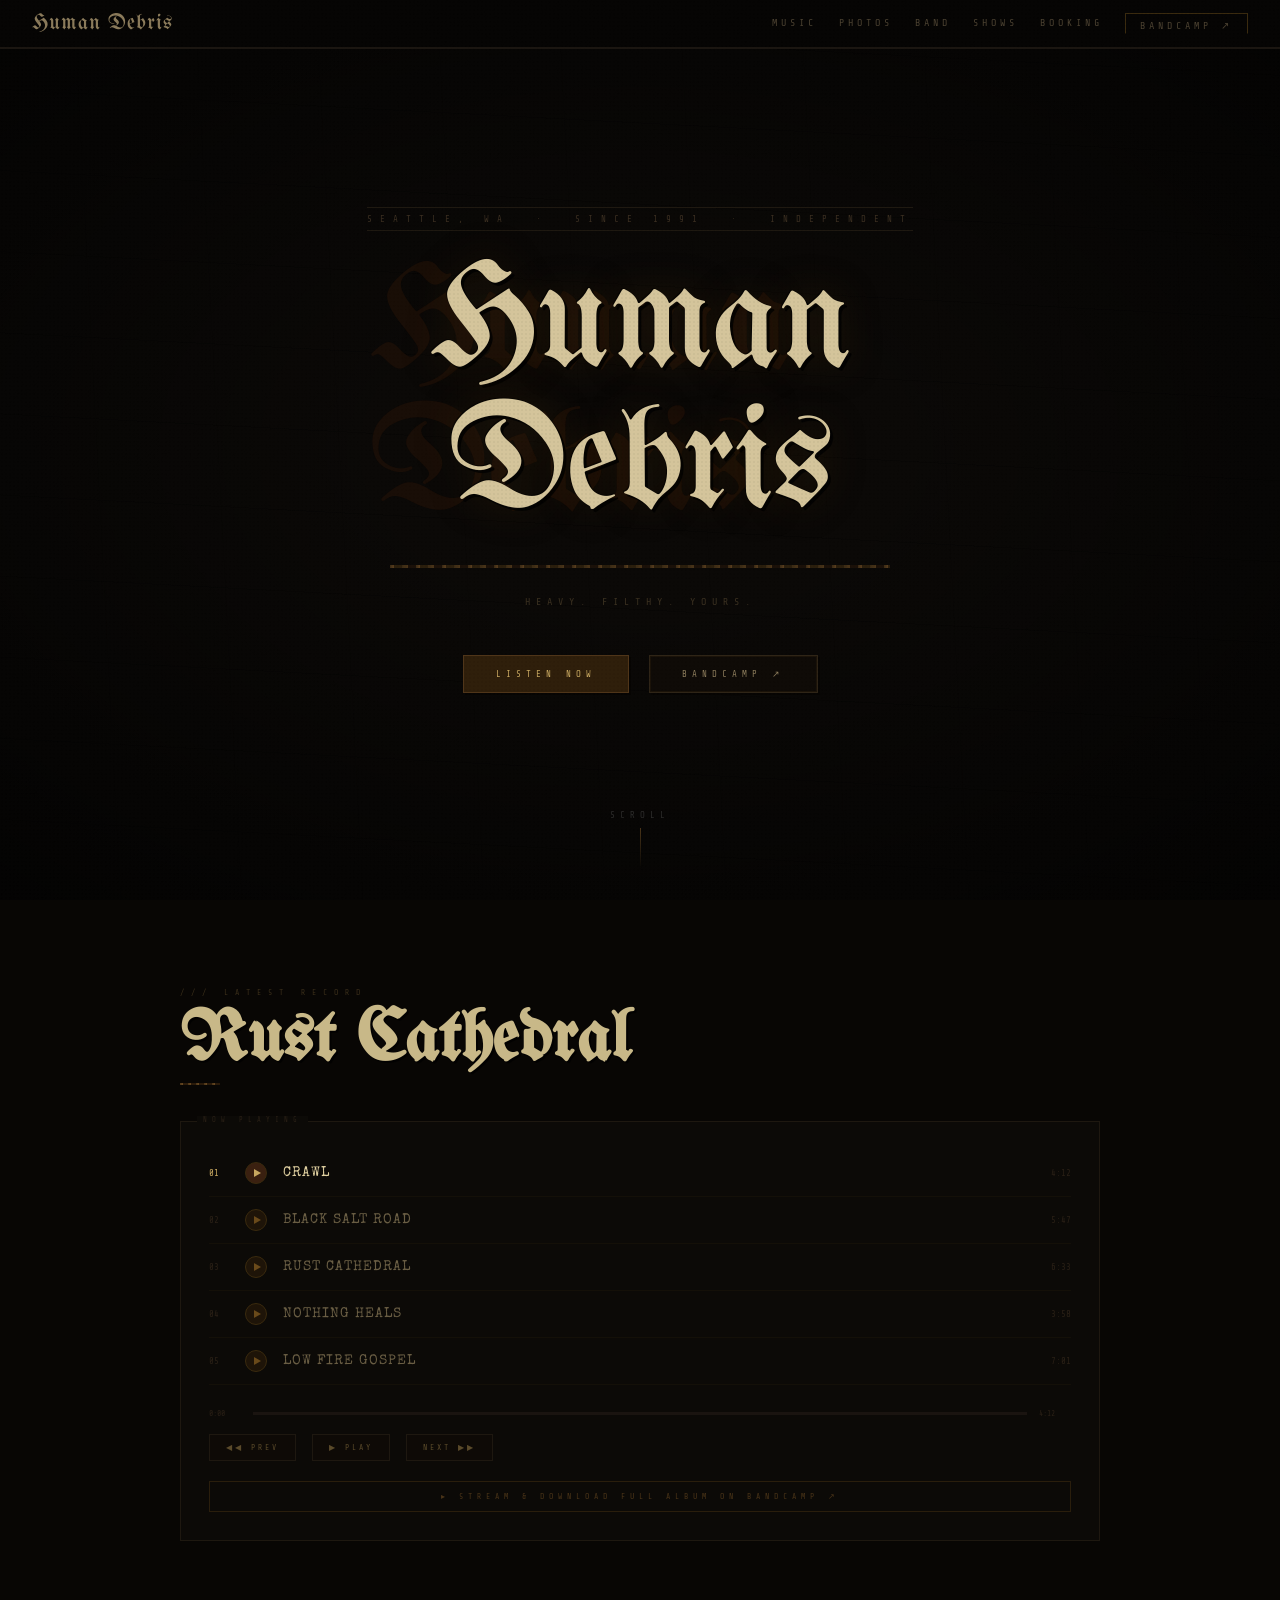
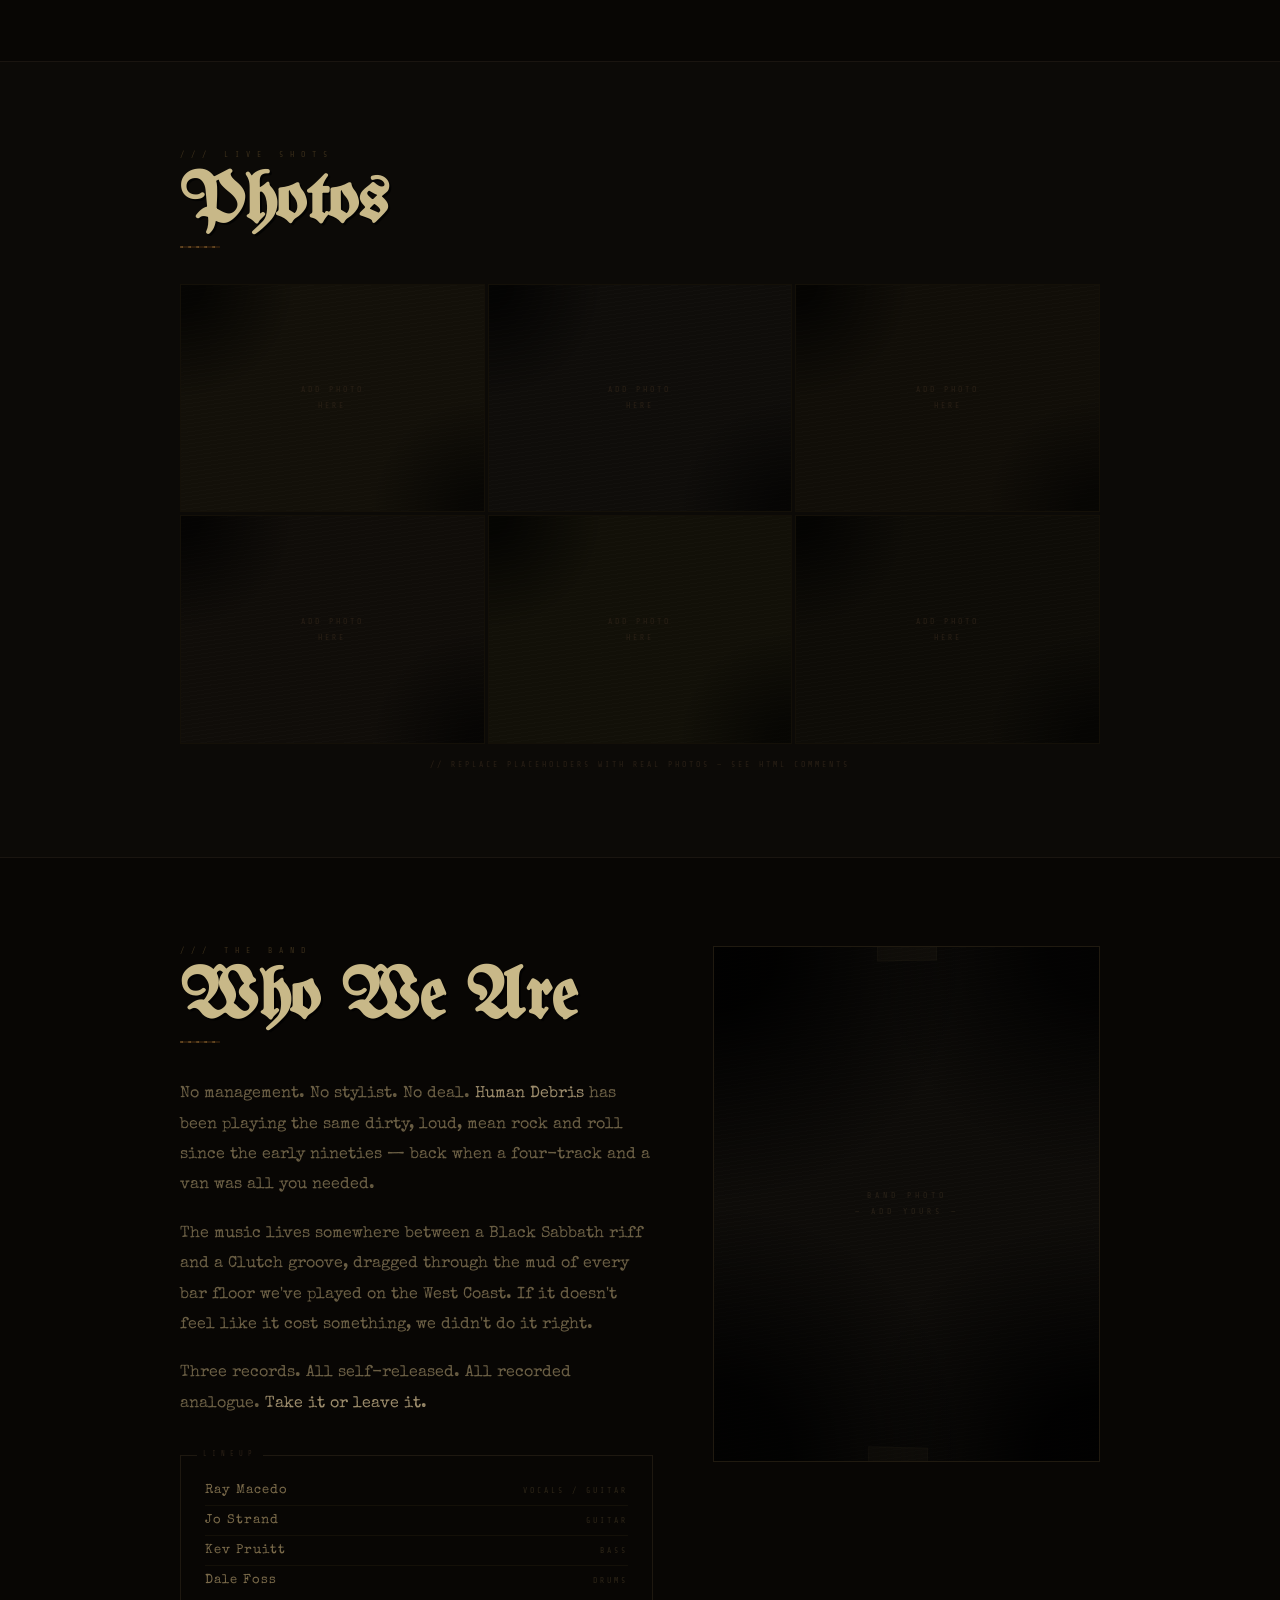
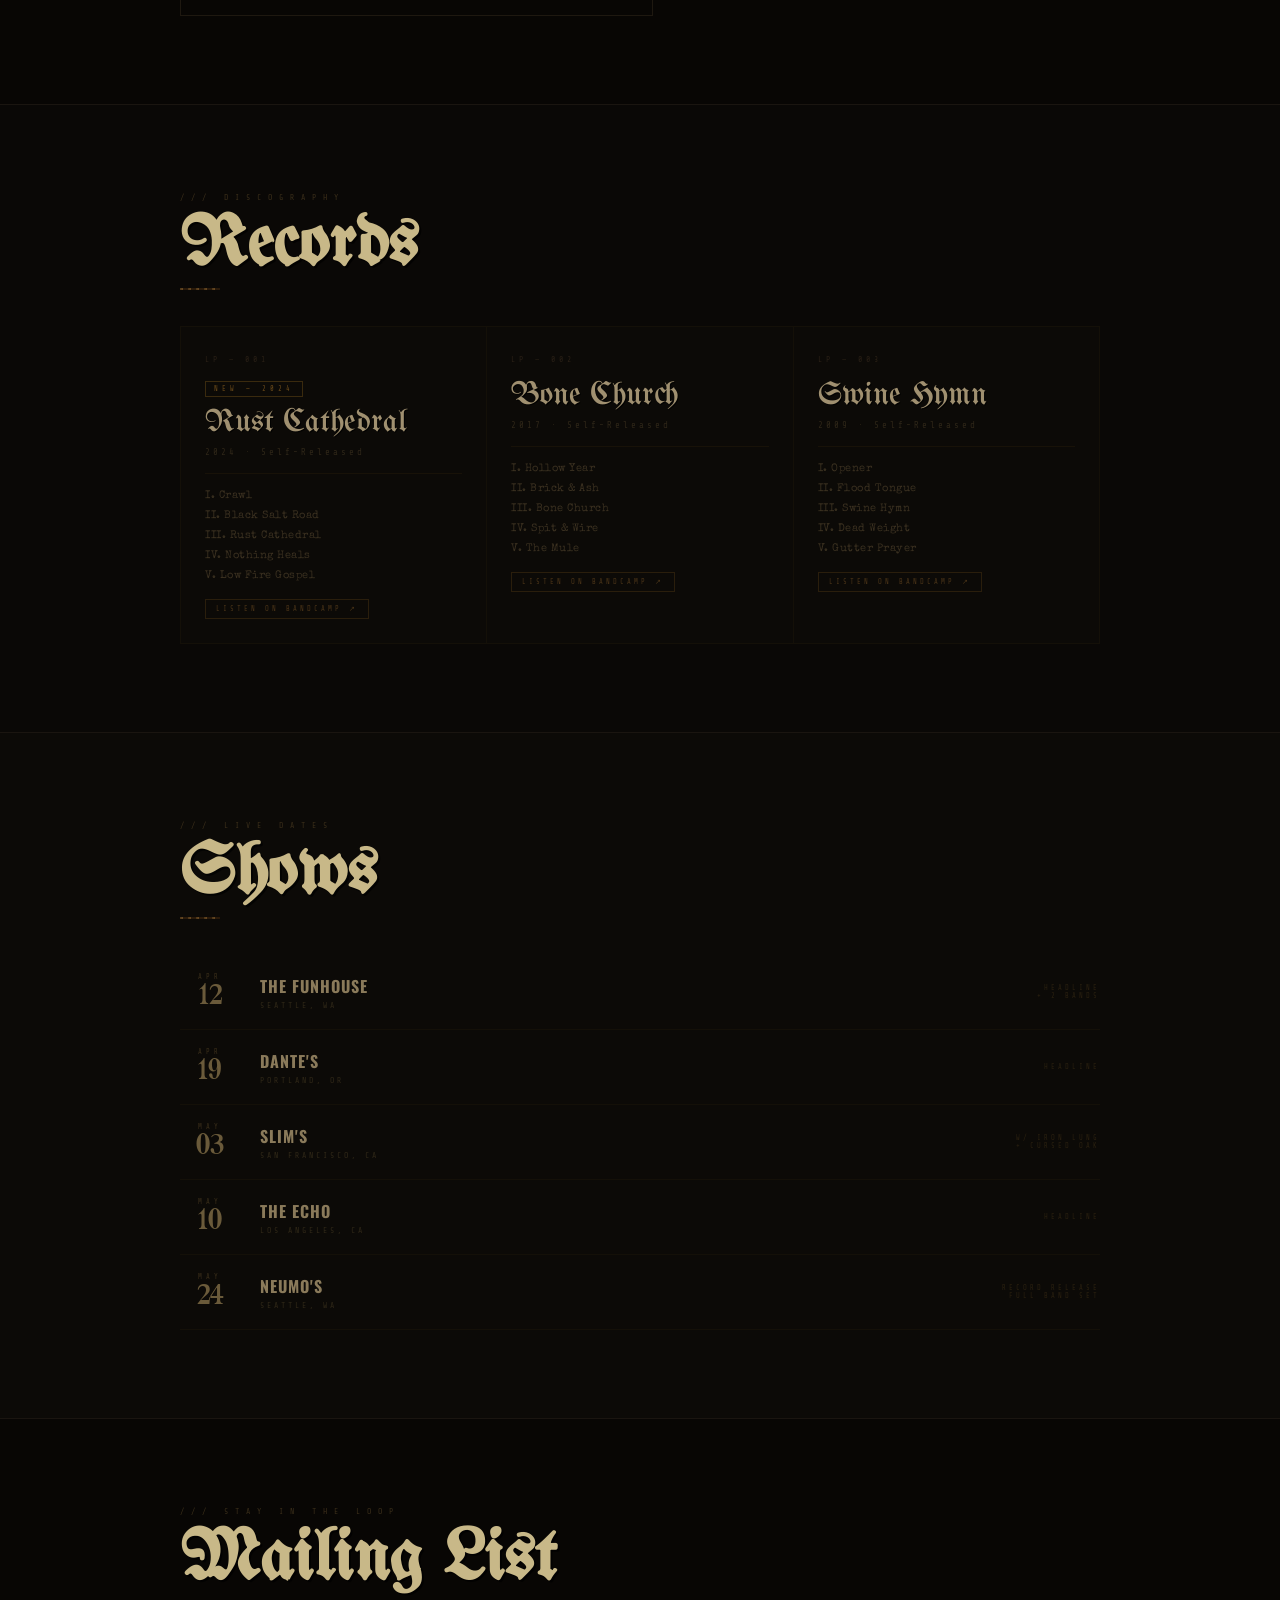
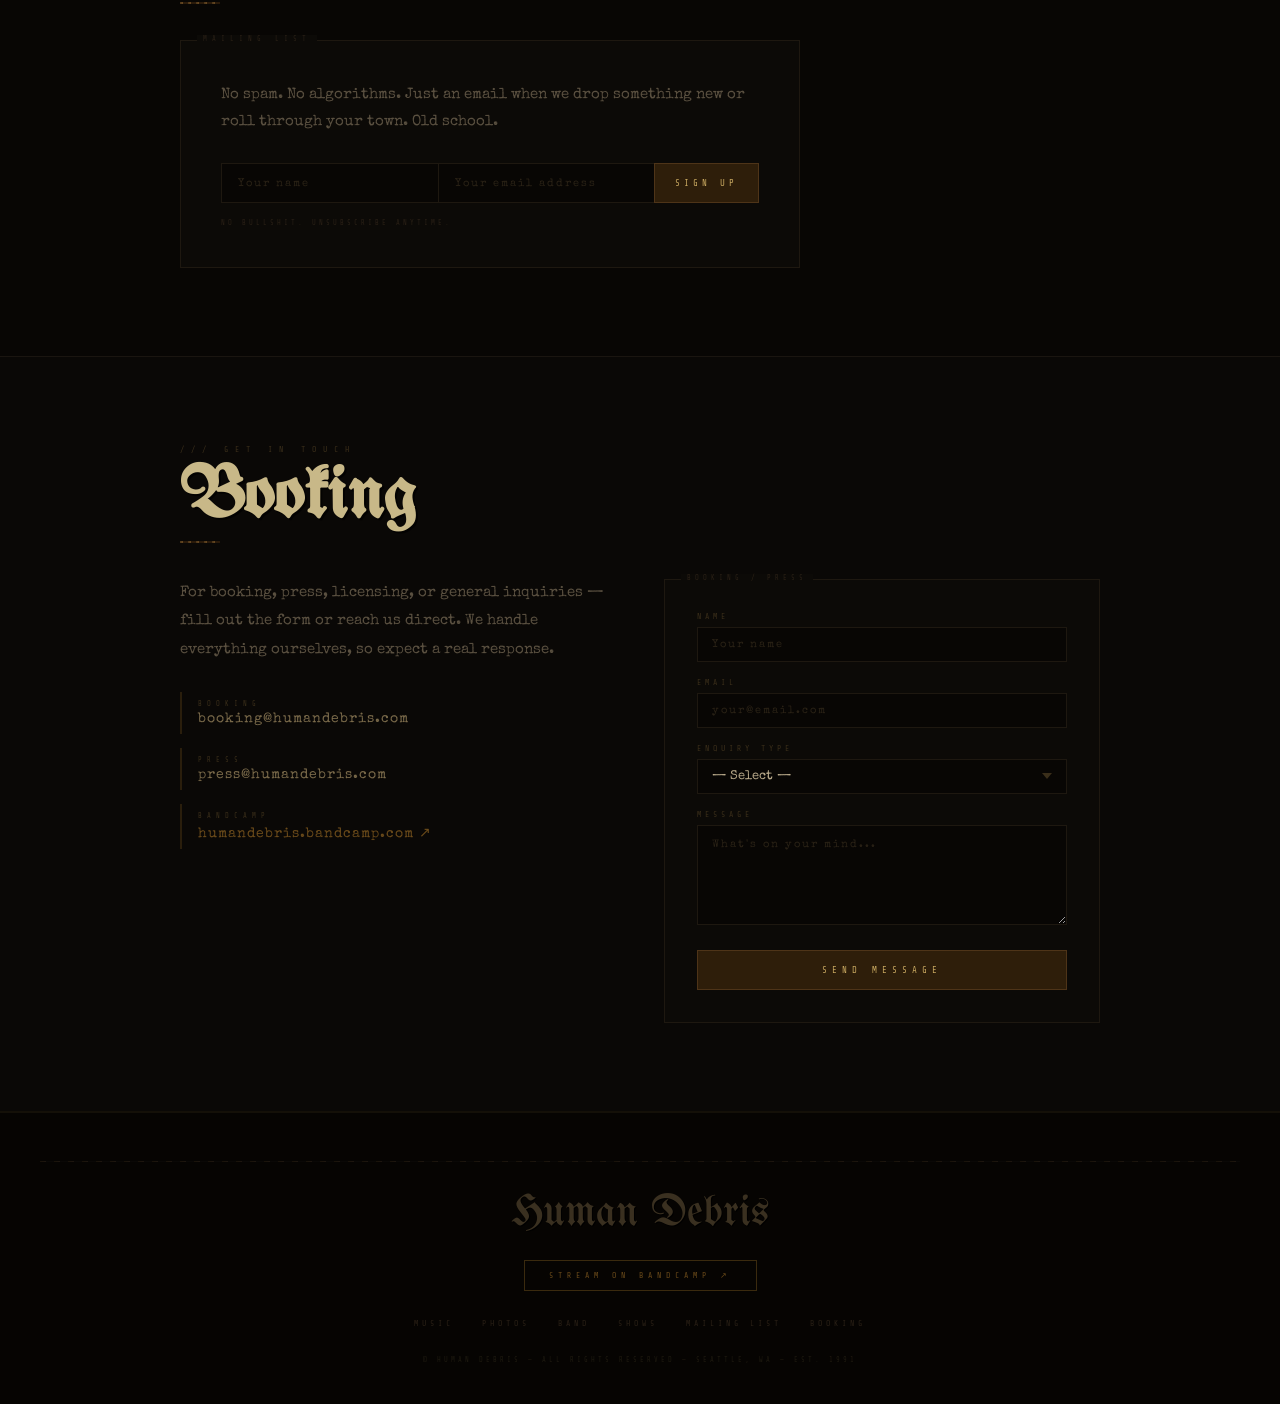
==== index.html @ dd534a8f "Add files via upload" ====
<!DOCTYPE html>
<html lang="en">
<head>
<meta charset="UTF-8">
<meta name="viewport" content="width=device-width, initial-scale=1.0">
<title>Human Debris — Seattle, WA</title>
<meta name="description" content="Human Debris — Heavy. Filthy. Yours. Seattle rock band since 1991.">
<link href="https://fonts.googleapis.com/css2?family=UnifrakturMaguntia&family=Special+Elite&family=Share+Tech+Mono&family=Oswald:wght@400;700;900&display=swap" rel="stylesheet">
<style>
*{margin:0;padding:0;box-sizing:border-box;}
html{scroll-behavior:smooth;}
body{
  background:#0a0806;
  color:#b8a98a;
  font-family:'Special Elite',cursive;
  overflow-x:hidden;
}

/* GRAIN */
body::after{
  content:'';position:fixed;inset:0;z-index:9999;pointer-events:none;
  background-image:url("data:image/svg+xml,%3Csvg xmlns='http://www.w3.org/2000/svg' width='300' height='300'%3E%3Cfilter id='g'%3E%3CfeTurbulence type='fractalNoise' baseFrequency='0.75' numOctaves='4' stitchTiles='stitch'/%3E%3CfeColorMatrix type='saturate' values='0'/%3E%3C/filter%3E%3Crect width='300' height='300' filter='url(%23g)' opacity='0.08'/%3E%3C/svg%3E");
  background-size:300px;mix-blend-mode:overlay;opacity:.5;
}
body::before{
  content:'';position:fixed;inset:0;z-index:9998;pointer-events:none;
  background-image:radial-gradient(circle,rgba(0,0,0,.6) 1px,transparent 1px);
  background-size:4px 4px;opacity:.06;
}

/* ===================== NAV ===================== */
nav{
  position:fixed;top:0;left:0;right:0;z-index:500;
  background:rgba(6,5,4,.97);
  border-bottom:2px solid #1a1510;
  padding:12px 32px;
  display:flex;align-items:center;justify-content:space-between;
}
.nav-logo{
  font-family:'UnifrakturMaguntia',cursive;
  font-size:22px;color:#8a7a5a;letter-spacing:1px;
  text-decoration:none;
}
.nav-links{display:flex;gap:22px;align-items:center;flex-wrap:wrap;}
.nav-links a{
  font-family:'Share Tech Mono',monospace;font-size:10px;letter-spacing:4px;
  text-transform:uppercase;color:#4a4030;text-decoration:none;
  transition:color .15s;cursor:pointer;
  border-bottom:1px solid transparent;padding-bottom:2px;
}
.nav-links a:hover{color:#b8a98a;border-bottom-color:#6a4020;}
.nav-bc{
  font-family:'Share Tech Mono',monospace;font-size:9px;letter-spacing:3px;
  text-transform:uppercase;color:#6a4a1a;border:1px solid #3a2a0e;
  padding:6px 14px;text-decoration:none;transition:all .15s;
}
.nav-bc:hover{background:#1e1208;color:#c8a860;border-color:#5a3e18;}

/* ===================== HERO ===================== */
#hero{
  min-height:100vh;display:flex;flex-direction:column;
  align-items:center;justify-content:center;
  position:relative;background:#0a0806;overflow:hidden;
}
.hero-texture{
  position:absolute;inset:0;pointer-events:none;
  background:
    repeating-linear-gradient(3deg,transparent 0,transparent 80px,rgba(0,0,0,.25) 80px,rgba(0,0,0,.25) 81px),
    repeating-linear-gradient(87deg,transparent 0,transparent 120px,rgba(0,0,0,.15) 120px,rgba(0,0,0,.15) 121px);
}
.hero-vignette{
  position:absolute;inset:0;pointer-events:none;
  background:radial-gradient(ellipse 90% 80% at 50% 50%,transparent 20%,rgba(0,0,0,.92) 100%);
}
.hero-smear{
  position:absolute;top:0;left:0;right:0;height:6px;
  background:repeating-linear-gradient(90deg,#1a0e08 0,#2a1a0a 8px,#0a0806 8px,#0a0806 20px,#150c06 20px,#1a0e08 32px);
}
.hero-inner{position:relative;z-index:2;text-align:center;padding:0 24px;}
.stamp-top{
  font-family:'Share Tech Mono',monospace;font-size:9px;letter-spacing:8px;
  text-transform:uppercase;color:#3a2e20;margin-bottom:28px;
  border-top:1px solid #1e1810;border-bottom:1px solid #1e1810;
  padding:6px 0;display:inline-block;min-width:280px;
}
.band-name{
  font-family:'UnifrakturMaguntia',cursive;
  font-size:clamp(52px,13vw,148px);color:#d4c49a;line-height:.9;
  text-shadow:3px 3px 0 rgba(0,0,0,.8),-1px -1px 0 rgba(0,0,0,.6),0 0 40px rgba(80,50,10,.3);
  letter-spacing:-2px;display:block;margin-bottom:8px;position:relative;
}
.band-name::before{
  content:attr(data-t);position:absolute;left:2px;top:2px;
  color:#1a0e06;z-index:-1;text-shadow:none;opacity:.9;
}
.band-name-2{
  font-family:'UnifrakturMaguntia',cursive;
  font-size:clamp(52px,13vw,148px);color:#d4c49a;line-height:.9;
  text-shadow:3px 3px 0 rgba(0,0,0,.8),-1px -1px 0 rgba(0,0,0,.6),0 0 40px rgba(80,50,10,.3);
  letter-spacing:-2px;display:block;margin-bottom:32px;position:relative;
}
.band-name-2::before{
  content:'Debris';position:absolute;left:2px;top:2px;
  color:#1a0e06;z-index:-1;text-shadow:none;opacity:.9;
}
.hand-rule{
  width:100%;max-width:500px;height:3px;margin:0 auto 28px;
  background:repeating-linear-gradient(90deg,#3a2a14 0,#5a3e1e 4px,#2a1e0c 4px,#2a1e0c 12px,#3a2a14 12px,#4a3418 18px,#1a1008 18px,#1a1008 26px);
}
.hero-tagline{
  font-family:'Share Tech Mono',monospace;font-size:10px;letter-spacing:6px;
  text-transform:uppercase;color:#3a3020;margin-bottom:48px;
}
.cta-row{display:flex;gap:20px;justify-content:center;flex-wrap:wrap;}
.btn{
  font-family:'Share Tech Mono',monospace;font-size:9px;letter-spacing:5px;
  text-transform:uppercase;padding:13px 32px;cursor:pointer;
  text-decoration:none;display:inline-block;transition:all .12s;border:none;
}
.btn-filled{background:#2e1e0a;color:#c8a860;border:1px solid #4e3418;box-shadow:2px 2px 0 #060402;}
.btn-filled:hover{background:#3a2810;color:#e0c080;}
.btn-stamp{background:#0e0a06;color:#8a7a5a;border:1px solid #2e2416;box-shadow:inset 0 0 0 1px #1a1208,2px 2px 0 #060402;}
.btn-stamp:hover{background:#161008;color:#c8b888;border-color:#4a3820;}
.scroll-hint{
  position:absolute;bottom:32px;left:50%;transform:translateX(-50%);
  font-family:'Share Tech Mono',monospace;font-size:9px;letter-spacing:5px;
  color:rgba(100,100,100,.4);text-transform:uppercase;
  display:flex;flex-direction:column;align-items:center;gap:8px;
}
.scroll-hint::after{content:'';width:1px;height:40px;background:linear-gradient(to bottom,#4a3418,transparent);}

/* ===================== SHARED ===================== */
.slab{padding:88px 0;position:relative;}
.slab+.slab{border-top:1px solid #1a1510;}
.inner{max-width:1000px;margin:0 auto;padding:0 40px;}
.kicker{
  font-family:'Share Tech Mono',monospace;font-size:8px;letter-spacing:7px;
  text-transform:uppercase;color:#3a2e1a;margin-bottom:10px;display:block;
}
.s-title{
  font-family:'UnifrakturMaguntia',cursive;
  font-size:clamp(36px,6vw,72px);color:#c8b888;line-height:.95;
  text-shadow:2px 2px 0 rgba(0,0,0,.7);margin-bottom:8px;
}
.ink-rule{
  height:2px;width:40px;margin-bottom:36px;
  background:repeating-linear-gradient(90deg,#4a3418 0,#6a4a22 3px,#2a1a0a 3px,#2a1a0a 8px);
}

/* ===================== PLAYER ===================== */
#player{background:#080604;}
.player-wrap{
  border:1px solid #1e1810;padding:28px;margin-bottom:32px;
  background:#0c0a07;position:relative;
}
.player-wrap::before{
  content:'now playing';font-family:'Share Tech Mono',monospace;font-size:7px;
  letter-spacing:5px;text-transform:uppercase;color:#2a2016;
  position:absolute;top:-6px;left:16px;background:#0c0a07;padding:0 6px;
}
.track-list-player{margin-bottom:24px;}
.pt{
  display:flex;align-items:center;gap:16px;padding:12px 0;
  border-bottom:1px solid #141008;cursor:pointer;transition:background .12s;
}
.pt:hover{background:rgba(30,20,8,.4);margin:0 -28px;padding:12px 28px;}
.pt.active .pt-num{color:#c8a860;}
.pt.active .pt-name{color:#e0d0a0;}
.pt-num{font-family:'Share Tech Mono',monospace;font-size:9px;color:#2a2016;min-width:20px;}
.pt-name{font-size:14px;font-weight:400;letter-spacing:1px;color:#6a5e44;flex:1;text-transform:uppercase;}
.pt-dur{font-family:'Share Tech Mono',monospace;font-size:9px;color:#2a2016;}
.pt-play{
  width:22px;height:22px;border-radius:50%;background:#1e1408;
  border:1px solid #3a2a0e;display:flex;align-items:center;justify-content:center;
  flex-shrink:0;transition:background .12s;
}
.pt-play::after{
  content:'';border:0;border-top:4px solid transparent;
  border-bottom:4px solid transparent;border-left:7px solid #6a4a1a;margin-left:2px;
}
.pt:hover .pt-play{background:#2a1c0c;}
.pt.active .pt-play{background:#3a2010;}
.pt.active .pt-play::after{border-left-color:#c8a860;}
.progress-area{display:flex;align-items:center;gap:12px;margin-bottom:16px;}
.progress-track{flex:1;height:3px;background:#1a1410;cursor:pointer;position:relative;}
.progress-fill{
  height:100%;
  background:repeating-linear-gradient(90deg,#6a4a1a 0,#8a6a2a 4px,#4a3010 4px,#4a3010 8px);
  width:0%;transition:width .3s;
}
.time-label{font-family:'Share Tech Mono',monospace;font-size:8px;color:#2a2016;min-width:32px;}
.player-controls{display:flex;align-items:center;gap:16px;}
.ctrl-btn{
  font-family:'Share Tech Mono',monospace;font-size:8px;letter-spacing:3px;
  text-transform:uppercase;background:#0e0a06;color:#5a4a2a;
  border:1px solid #1e1810;padding:8px 16px;cursor:pointer;transition:all .12s;
}
.ctrl-btn:hover{color:#c8a860;border-color:#4a3418;}
.ctrl-btn.playing{color:#c8a860;border-color:#3a2810;background:#1a1008;}
.bc-link{
  display:block;text-align:center;margin-top:20px;
  font-family:'Share Tech Mono',monospace;font-size:8px;letter-spacing:5px;
  text-transform:uppercase;color:#4a3418;text-decoration:none;
  border:1px solid #2a1e0c;padding:10px;transition:all .15s;
}
.bc-link:hover{color:#c8a860;border-color:#5a3e18;background:#0e0a06;}

/* ===================== GALLERY ===================== */
#gallery{background:#0c0a07;}
.gallery-intro{font-size:14px;color:#4a3e2a;line-height:1.7;margin-bottom:32px;font-family:'Share Tech Mono',monospace;font-size:9px;letter-spacing:2px;}
.gallery-grid{display:grid;grid-template-columns:repeat(3,1fr);gap:3px;margin-top:36px;}
.gp{
  position:relative;aspect-ratio:4/3;
  background:#0e0c09;overflow:hidden;
  cursor:pointer;border:1px solid #141008;
}
.gp::before{
  content:'';position:absolute;inset:0;
  background:repeating-linear-gradient(-8deg,transparent 0,transparent 3px,rgba(255,255,255,.012) 3px,rgba(255,255,255,.012) 4px);
  z-index:1;
}
.gp::after{
  content:'';position:absolute;inset:0;z-index:1;
  background:radial-gradient(circle at 0% 0%,rgba(0,0,0,.7) 5%,transparent 30%),
  radial-gradient(circle at 100% 100%,rgba(0,0,0,.6) 5%,transparent 30%);
}
.gp:nth-child(1){background:#131009;}
.gp:nth-child(2){background:#0f0d0a;}
.gp:nth-child(3){background:#110e08;}
.gp:nth-child(4){background:#100d09;}
.gp:nth-child(5){background:#121008;}
.gp:nth-child(6){background:#0e0c07;}
.gp-inner{
  position:absolute;inset:0;display:flex;align-items:center;justify-content:center;
  flex-direction:column;gap:6px;z-index:2;
}
.gp-placeholder{
  font-family:'Share Tech Mono',monospace;font-size:8px;letter-spacing:3px;
  color:#2a2016;text-transform:uppercase;text-align:center;line-height:2;
}
/* when real images are added */
.gp img{
  position:absolute;inset:0;width:100%;height:100%;
  object-fit:cover;filter:grayscale(.4) contrast(1.1);
  transition:filter .3s;z-index:0;
}
.gp:hover img{filter:grayscale(.1) contrast(1.15);}
.gp-overlay{
  position:absolute;inset:0;z-index:3;
  background:rgba(0,0,0,.7);
  display:flex;align-items:center;justify-content:center;
  opacity:0;transition:opacity .2s;
}
.gp:hover .gp-overlay{opacity:1;}
.gp-tag{
  font-family:'Share Tech Mono',monospace;font-size:8px;letter-spacing:4px;
  text-transform:uppercase;color:#6a5a3a;border:1px solid #3a2e18;padding:6px 12px;
}
.gp-caption{
  position:absolute;bottom:0;left:0;right:0;z-index:4;
  padding:8px 10px;background:linear-gradient(to top,rgba(0,0,0,.9),transparent);
  font-family:'Share Tech Mono',monospace;font-size:7px;letter-spacing:3px;
  text-transform:uppercase;color:#3a2e1a;opacity:0;transition:opacity .2s;
}
.gp:hover .gp-caption{opacity:1;}
.gallery-note{
  margin-top:16px;font-family:'Share Tech Mono',monospace;font-size:8px;
  letter-spacing:3px;text-transform:uppercase;color:#2a2016;text-align:center;
}

/* ===================== ABOUT ===================== */
#about{background:#080604;}
.about-cols{display:grid;grid-template-columns:1.1fr 0.9fr;gap:60px;align-items:start;}
.about-body{font-size:16px;line-height:1.9;color:#6a5e44;}
.about-body p+p{margin-top:18px;}
.about-body em{color:#9a8a6a;font-style:normal;}
.member-list{
  margin-top:36px;border:1px solid #1e1810;
  padding:20px 24px;position:relative;
}
.member-list::before{
  content:'lineup';font-family:'Share Tech Mono',monospace;font-size:7px;
  letter-spacing:5px;text-transform:uppercase;color:#2a2016;
  position:absolute;top:-6px;left:16px;background:#080604;padding:0 6px;
}
.member{
  display:flex;justify-content:space-between;align-items:baseline;
  padding:8px 0;border-bottom:1px solid #141008;font-size:13px;
}
.member:last-child{border-bottom:none;}
.member-name{color:#7a6a4a;letter-spacing:1px;}
.member-role{
  font-family:'Share Tech Mono',monospace;font-size:8px;
  letter-spacing:3px;text-transform:uppercase;color:#2e2618;
}
.photo-frame{
  position:relative;background:#0e0c09;aspect-ratio:3/4;
  border:1px solid #201a10;overflow:hidden;
}
.photo-frame::before{
  content:'';position:absolute;inset:0;
  background:repeating-linear-gradient(-8deg,transparent 0,transparent 3px,rgba(255,255,255,.012) 3px,rgba(255,255,255,.012) 4px);
}
.photo-frame::after{
  content:'';position:absolute;inset:0;
  background:
    radial-gradient(circle at 0% 0%,rgba(0,0,0,.9) 10%,transparent 40%),
    radial-gradient(circle at 100% 0%,rgba(0,0,0,.8) 8%,transparent 35%),
    radial-gradient(circle at 0% 100%,rgba(0,0,0,.85) 12%,transparent 40%),
    radial-gradient(circle at 100% 100%,rgba(0,0,0,.9) 10%,transparent 38%);
}
.photo-frame img{
  position:absolute;inset:0;width:100%;height:100%;
  object-fit:cover;filter:grayscale(.5) contrast(1.1);z-index:0;
}
.photo-label{
  position:absolute;top:50%;left:50%;transform:translate(-50%,-50%);
  font-family:'Share Tech Mono',monospace;font-size:8px;letter-spacing:4px;
  text-transform:uppercase;color:#2a2218;text-align:center;line-height:2;z-index:1;
}
.tape{position:absolute;height:18px;width:60px;background:rgba(180,160,100,.07);border:1px solid rgba(180,160,100,.06);}
.tape.t{top:-4px;left:50%;transform:translateX(-50%) rotate(-1deg);}
.tape.b{bottom:-4px;left:40%;transform:rotate(1.5deg);}

/* ===================== RECORDS ===================== */
#records{background:#0a0806;}
.records-grid{
  display:grid;grid-template-columns:repeat(3,1fr);
  gap:1px;background:#141008;margin-top:36px;border:1px solid #141008;
}
.record{
  background:#0c0a07;padding:28px 24px 24px;
  cursor:pointer;position:relative;transition:background .15s;overflow:hidden;
}
.record:hover{background:#0f0d09;}
.record-num{
  font-family:'Share Tech Mono',monospace;font-size:8px;
  letter-spacing:4px;color:#2a2016;margin-bottom:16px;display:block;
}
.record-title{
  font-family:'UnifrakturMaguntia',cursive;font-size:clamp(20px,3vw,32px);
  color:#a09070;line-height:1;text-shadow:1px 1px 0 rgba(0,0,0,.8);margin-bottom:8px;
}
.record-year{
  font-family:'Share Tech Mono',monospace;font-size:9px;
  letter-spacing:3px;color:#2e2618;margin-bottom:16px;
}
.record-tracks{
  font-size:11px;line-height:1.8;color:#3a3020;
  border-top:1px solid #181208;padding-top:12px;margin-top:4px;
}
.record-tracks span{display:block;letter-spacing:.5px;}
.new-badge{
  display:inline-block;font-family:'Share Tech Mono',monospace;font-size:7px;
  letter-spacing:4px;text-transform:uppercase;color:#6a4a1a;
  border:1px solid #3a2a0e;padding:3px 8px;margin-bottom:10px;
}
.record-bc{
  display:inline-block;margin-top:14px;
  font-family:'Share Tech Mono',monospace;font-size:7px;letter-spacing:3px;
  text-transform:uppercase;color:#4a3418;text-decoration:none;
  border:1px solid #2a1e0c;padding:5px 10px;transition:all .15s;
}
.record-bc:hover{color:#c8a860;border-color:#5a3e18;}

/* ===================== SHOWS ===================== */
#shows{background:#0c0a07;}
.show-list{margin-top:36px;}
.show{
  display:grid;grid-template-columns:60px 1fr auto;
  align-items:center;gap:20px;padding:18px 0;
  border-bottom:1px solid #141008;transition:background .12s;cursor:pointer;
}
.show:hover{background:rgba(30,20,8,.6);margin:0 -40px;padding:18px 40px;}
.show-date{text-align:center;}
.show-mo{font-family:'Share Tech Mono',monospace;font-size:7px;letter-spacing:4px;text-transform:uppercase;color:#3a2e1a;}
.show-dy{font-family:'UnifrakturMaguntia',cursive;font-size:30px;color:#6a5a3a;line-height:1;}
.show-venue{font-size:16px;font-weight:700;letter-spacing:1px;text-transform:uppercase;color:#8a7a5a;font-family:'Oswald',sans-serif;}
.show-loc{font-family:'Share Tech Mono',monospace;font-size:8px;letter-spacing:3px;color:#302818;margin-top:3px;text-transform:uppercase;}
.show-act{font-family:'Share Tech Mono',monospace;font-size:7px;letter-spacing:3px;color:#2a2010;text-transform:uppercase;text-align:right;}

/* ===================== MAILING LIST ===================== */
#mailing{background:#080604;}
.list-wrap{
  border:1px solid #1e1810;padding:40px;position:relative;
  background:#0c0a07;max-width:620px;
}
.list-wrap::before{
  content:'mailing list';font-family:'Share Tech Mono',monospace;font-size:7px;
  letter-spacing:5px;text-transform:uppercase;color:#2a2016;
  position:absolute;top:-6px;left:16px;background:#0c0a07;padding:0 6px;
}
.list-body{font-size:15px;line-height:1.8;color:#5a5040;margin-bottom:28px;}
.field-row{display:flex;gap:0;margin-bottom:16px;flex-wrap:wrap;}
.field-row input{
  flex:1;min-width:140px;background:#080604;border:1px solid #1e1810;
  color:#b8a98a;font-family:'Special Elite',cursive;font-size:14px;
  padding:12px 16px;outline:none;transition:border-color .15s;
}
.field-row input:not(:last-child){border-right:none;}
.field-row input::placeholder{color:#2a2216;font-size:11px;letter-spacing:2px;}
.field-row input:focus{border-color:#3a2a0e;}
.sub-btn{
  font-family:'Share Tech Mono',monospace;font-size:9px;letter-spacing:4px;
  text-transform:uppercase;background:#2e1e0a;color:#c8a860;border:1px solid #4e3418;
  padding:12px 20px;cursor:pointer;transition:all .15s;white-space:nowrap;
}
.sub-btn:hover{background:#3a2810;color:#e0c080;}
.list-note{font-family:'Share Tech Mono',monospace;font-size:7px;letter-spacing:3px;text-transform:uppercase;color:#2a2016;}
.success-msg{
  display:none;font-family:'Share Tech Mono',monospace;font-size:9px;
  letter-spacing:4px;text-transform:uppercase;color:#6a5a2a;margin-top:16px;
}

/* ===================== CONTACT ===================== */
#contact{background:#0a0806;}
.contact-grid{display:grid;grid-template-columns:1fr 1fr;gap:48px;align-items:start;}
.contact-body{font-size:15px;line-height:1.9;color:#5a5040;margin-bottom:28px;}
.contact-detail{display:flex;flex-direction:column;gap:14px;margin-bottom:32px;}
.cd{border-left:2px solid #2a1e0c;padding:8px 16px;}
.cd-label{font-family:'Share Tech Mono',monospace;font-size:7px;letter-spacing:5px;text-transform:uppercase;color:#3a2e1a;margin-bottom:4px;}
.cd-val{font-size:14px;color:#7a6a4a;letter-spacing:1px;}
.cd-val a{color:#6a4a1a;text-decoration:none;transition:color .15s;}
.cd-val a:hover{color:#c8a860;}
.form-wrap{
  border:1px solid #1e1810;padding:32px;
  background:#0c0a07;position:relative;
}
.form-wrap::before{
  content:'booking / press';font-family:'Share Tech Mono',monospace;font-size:7px;
  letter-spacing:4px;text-transform:uppercase;color:#2a2016;
  position:absolute;top:-6px;left:16px;background:#0c0a07;padding:0 6px;
}
.form-field{margin-bottom:16px;}
.form-field label{
  font-family:'Share Tech Mono',monospace;font-size:8px;letter-spacing:4px;
  text-transform:uppercase;color:#3a2e1a;display:block;margin-bottom:6px;
}
.form-field input,
.form-field select,
.form-field textarea{
  width:100%;background:#080604;border:1px solid #1e1810;
  color:#b8a98a;font-family:'Special Elite',cursive;font-size:13px;
  padding:10px 14px;outline:none;transition:border-color .15s;
  -webkit-appearance:none;appearance:none;
}
.form-field select{
  cursor:pointer;
  background-image:url("data:image/svg+xml,%3Csvg xmlns='http://www.w3.org/2000/svg' width='10' height='6'%3E%3Cpath d='M0 0l5 6 5-6z' fill='%233a2e1a'/%3E%3C/svg%3E");
  background-repeat:no-repeat;background-position:right 14px center;
}
.form-field input::placeholder,
.form-field textarea::placeholder{color:#2a2216;font-size:11px;letter-spacing:2px;}
.form-field input:focus,
.form-field select:focus,
.form-field textarea:focus{border-color:#3a2a0e;}
.form-field textarea{resize:vertical;min-height:100px;line-height:1.6;}
.form-submit{
  font-family:'Share Tech Mono',monospace;font-size:9px;letter-spacing:5px;
  text-transform:uppercase;width:100%;background:#2e1e0a;color:#c8a860;
  border:1px solid #4e3418;padding:14px;cursor:pointer;transition:all .15s;margin-top:4px;
}
.form-submit:hover{background:#3a2810;color:#e0c080;}
.form-confirm{
  display:none;font-family:'Share Tech Mono',monospace;font-size:9px;
  letter-spacing:4px;text-transform:uppercase;color:#6a5a2a;
  margin-top:16px;text-align:center;
}

/* ===================== FOOTER ===================== */
footer{
  border-top:2px solid #141008;padding:48px 40px 40px;
  text-align:center;background:#060402;
}
.footer-name{
  font-family:'UnifrakturMaguntia',cursive;font-size:44px;color:#3a3020;
  text-shadow:1px 1px 0 rgba(0,0,0,.9);margin-bottom:24px;display:block;
}
.footer-bc{
  font-family:'Share Tech Mono',monospace;font-size:8px;letter-spacing:5px;
  text-transform:uppercase;color:#6a4a1a;border:1px solid #3a2a0e;
  padding:10px 24px;text-decoration:none;display:inline-block;
  margin-bottom:28px;transition:all .15s;
}
.footer-bc:hover{color:#c8a860;border-color:#5a3e18;background:#0e0a06;}
.footer-links{display:flex;justify-content:center;gap:28px;flex-wrap:wrap;margin-bottom:28px;}
.footer-links a{
  font-family:'Share Tech Mono',monospace;font-size:8px;letter-spacing:4px;
  text-transform:uppercase;color:#2a2016;text-decoration:none;
  transition:color .15s;cursor:pointer;
}
.footer-links a:hover{color:#6a5a3a;}
.bottom-rule{
  width:100%;height:1px;margin-bottom:28px;
  background:repeating-linear-gradient(90deg,#181208 0,#1e1610 6px,#0a0806 6px,#0a0806 14px);
}
.footer-copy{font-family:'Share Tech Mono',monospace;font-size:7px;letter-spacing:3px;text-transform:uppercase;color:#1e1a10;}

/* ===================== RESPONSIVE ===================== */
@media(max-width:700px){
  nav{padding:10px 16px;}
  .nav-links{gap:12px;}
  .nav-links a{font-size:9px;letter-spacing:2px;}
  .inner{padding:0 20px;}
  .about-cols,.contact-grid{grid-template-columns:1fr;}
  .records-grid{grid-template-columns:1fr;}
  .gallery-grid{grid-template-columns:1fr 1fr;}
  .show{grid-template-columns:50px 1fr;gap:12px;}
  .show-act{display:none;}
  .show:hover{margin:0;padding:18px 0;}
  .player-controls{flex-wrap:wrap;}
  .footer-links{gap:16px;}
}
</style>
</head>
<body>

<!-- ===== NAV ===== -->
<nav>
  <a class="nav-logo" href="#hero">Human Debris</a>
  <div class="nav-links">
    <a href="#player">Music</a>
    <a href="#gallery">Photos</a>
    <a href="#about">Band</a>
    <a href="#shows">Shows</a>
    <a href="#contact">Booking</a>
    <a href="https://humandebris.bandcamp.com" target="_blank" rel="noopener" class="nav-bc">Bandcamp ↗</a>
  </div>
</nav>

<!-- ===== HERO ===== -->
<section id="hero">
  <div class="hero-smear"></div>
  <div class="hero-texture"></div>
  <div class="hero-vignette"></div>
  <div class="hero-inner">
    <div class="stamp-top">Seattle, WA &nbsp;·&nbsp; Since 1991 &nbsp;·&nbsp; Independent</div>
    <span class="band-name" data-t="Human">Human</span>
    <span class="band-name-2">Debris</span>
    <div class="hand-rule"></div>
    <p class="hero-tagline">Heavy. Filthy. Yours.</p>
    <div class="cta-row">
      <a class="btn btn-filled" href="#player">Listen Now</a>
      <a class="btn btn-stamp" href="https://humandebris.bandcamp.com" target="_blank" rel="noopener">Bandcamp ↗</a>
    </div>
  </div>
  <div class="scroll-hint">scroll</div>
</section>

<!-- ===== PLAYER ===== -->
<div id="player" class="slab">
<div class="inner">
  <span class="kicker">/// latest record</span>
  <h2 class="s-title">Rust Cathedral</h2>
  <div class="ink-rule"></div>
  <div class="player-wrap">
    <div class="track-list-player">
      <div class="pt active" onclick="selectTrack(this,0)">
        <span class="pt-num">01</span><div class="pt-play"></div>
        <span class="pt-name">Crawl</span><span class="pt-dur">4:12</span>
      </div>
      <div class="pt" onclick="selectTrack(this,1)">
        <span class="pt-num">02</span><div class="pt-play"></div>
        <span class="pt-name">Black Salt Road</span><span class="pt-dur">5:47</span>
      </div>
      <div class="pt" onclick="selectTrack(this,2)">
        <span class="pt-num">03</span><div class="pt-play"></div>
        <span class="pt-name">Rust Cathedral</span><span class="pt-dur">6:33</span>
      </div>
      <div class="pt" onclick="selectTrack(this,3)">
        <span class="pt-num">04</span><div class="pt-play"></div>
        <span class="pt-name">Nothing Heals</span><span class="pt-dur">3:58</span>
      </div>
      <div class="pt" onclick="selectTrack(this,4)">
        <span class="pt-num">05</span><div class="pt-play"></div>
        <span class="pt-name">Low Fire Gospel</span><span class="pt-dur">7:01</span>
      </div>
    </div>
    <div class="progress-area">
      <span class="time-label" id="time-cur">0:00</span>
      <div class="progress-track" id="prog-track" onclick="scrub(event,this)">
        <div class="progress-fill" id="prog-fill"></div>
      </div>
      <span class="time-label" id="time-tot">4:12</span>
    </div>
    <div class="player-controls">
      <button class="ctrl-btn" onclick="prevTrack()">◀◀ Prev</button>
      <button class="ctrl-btn" id="play-btn" onclick="togglePlay()">▶ Play</button>
      <button class="ctrl-btn" onclick="nextTrack()">Next ▶▶</button>
    </div>
    <a href="https://humandebris.bandcamp.com" target="_blank" rel="noopener" class="bc-link">
      ▸ Stream &amp; Download Full Album on Bandcamp ↗
    </a>
  </div>
</div>
</div>

<!-- ===== GALLERY ===== -->
<div id="gallery" class="slab">
<div class="inner">
  <span class="kicker">/// live shots</span>
  <h2 class="s-title">Photos</h2>
  <div class="ink-rule"></div>
  <!--
    TO ADD REAL PHOTOS:
    Replace each <div class="gp-inner">...</div> block inside a .gp with:
    <img src="your-photo.jpg" alt="Description">
    Keep the .gp-overlay and .gp-caption divs in place.
  -->
  <div class="gallery-grid">
    <div class="gp">
      <div class="gp-inner"><div class="gp-placeholder">Add photo<br>here</div></div>
      <div class="gp-overlay"><span class="gp-tag">View</span></div>
      <div class="gp-caption">Funhouse — Seattle, 2023</div>
    </div>
    <div class="gp">
      <div class="gp-inner"><div class="gp-placeholder">Add photo<br>here</div></div>
      <div class="gp-overlay"><span class="gp-tag">View</span></div>
      <div class="gp-caption">Dante's — Portland, 2023</div>
    </div>
    <div class="gp">
      <div class="gp-inner"><div class="gp-placeholder">Add photo<br>here</div></div>
      <div class="gp-overlay"><span class="gp-tag">View</span></div>
      <div class="gp-caption">Slim's — San Francisco, 2022</div>
    </div>
    <div class="gp">
      <div class="gp-inner"><div class="gp-placeholder">Add photo<br>here</div></div>
      <div class="gp-overlay"><span class="gp-tag">View</span></div>
      <div class="gp-caption">Studio — Rust Cathedral sessions, 2024</div>
    </div>
    <div class="gp">
      <div class="gp-inner"><div class="gp-placeholder">Add photo<br>here</div></div>
      <div class="gp-overlay"><span class="gp-tag">View</span></div>
      <div class="gp-caption">The Echo — Los Angeles, 2022</div>
    </div>
    <div class="gp">
      <div class="gp-inner"><div class="gp-placeholder">Add photo<br>here</div></div>
      <div class="gp-overlay"><span class="gp-tag">View</span></div>
      <div class="gp-caption">Neumo's — Seattle, 2024</div>
    </div>
  </div>
  <p class="gallery-note">// Replace placeholders with real photos — see HTML comments</p>
</div>
</div>

<!-- ===== ABOUT ===== -->
<div id="about" class="slab">
<div class="inner">
  <div class="about-cols">
    <div>
      <span class="kicker">/// the band</span>
      <h2 class="s-title">Who We Are</h2>
      <div class="ink-rule"></div>
      <div class="about-body">
        <p>No management. No stylist. No deal. <em>Human Debris</em> has been playing the same dirty, loud, mean rock and roll since the early nineties — back when a four-track and a van was all you needed.</p>
        <p>The music lives somewhere between a Black Sabbath riff and a Clutch groove, dragged through the mud of every bar floor we've played on the West Coast. If it doesn't feel like it cost something, we didn't do it right.</p>
        <p>Three records. All self-released. All recorded analogue. <em>Take it or leave it.</em></p>
      </div>
      <div class="member-list">
        <div class="member"><span class="member-name">Ray Macedo</span><span class="member-role">Vocals / Guitar</span></div>
        <div class="member"><span class="member-name">Jo Strand</span><span class="member-role">Guitar</span></div>
        <div class="member"><span class="member-name">Kev Pruitt</span><span class="member-role">Bass</span></div>
        <div class="member"><span class="member-name">Dale Foss</span><span class="member-role">Drums</span></div>
      </div>
    </div>
    <div>
      <!--
        TO ADD A BAND PHOTO:
        Add inside .photo-frame: <img src="band.jpg" alt="Human Debris">
        and remove the .photo-label div
      -->
      <div class="photo-frame">
        <div class="tape t"></div>
        <div class="tape b"></div>
        <div class="photo-label">BAND PHOTO<br>— add yours —</div>
      </div>
    </div>
  </div>
</div>
</div>

<!-- ===== RECORDS ===== -->
<div id="records" class="slab">
<div class="inner">
  <span class="kicker">/// discography</span>
  <h2 class="s-title">Records</h2>
  <div class="ink-rule"></div>
  <div class="records-grid">
    <div class="record">
      <span class="record-num">LP — 001</span>
      <div class="new-badge">New — 2024</div>
      <div class="record-title">Rust Cathedral</div>
      <div class="record-year">2024 · Self-Released</div>
      <div class="record-tracks">
        <span>I. Crawl</span>
        <span>II. Black Salt Road</span>
        <span>III. Rust Cathedral</span>
        <span>IV. Nothing Heals</span>
        <span>V. Low Fire Gospel</span>
      </div>
      <a href="https://humandebris.bandcamp.com" target="_blank" rel="noopener" class="record-bc">Listen on Bandcamp ↗</a>
    </div>
    <div class="record">
      <span class="record-num">LP — 002</span>
      <div class="record-title">Bone Church</div>
      <div class="record-year">2017 · Self-Released</div>
      <div class="record-tracks">
        <span>I. Hollow Year</span>
        <span>II. Brick &amp; Ash</span>
        <span>III. Bone Church</span>
        <span>IV. Spit &amp; Wire</span>
        <span>V. The Mule</span>
      </div>
      <a href="https://humandebris.bandcamp.com" target="_blank" rel="noopener" class="record-bc">Listen on Bandcamp ↗</a>
    </div>
    <div class="record">
      <span class="record-num">LP — 003</span>
      <div class="record-title">Swine Hymn</div>
      <div class="record-year">2009 · Self-Released</div>
      <div class="record-tracks">
        <span>I. Opener</span>
        <span>II. Flood Tongue</span>
        <span>III. Swine Hymn</span>
        <span>IV. Dead Weight</span>
        <span>V. Gutter Prayer</span>
      </div>
      <a href="https://humandebris.bandcamp.com" target="_blank" rel="noopener" class="record-bc">Listen on Bandcamp ↗</a>
    </div>
  </div>
</div>
</div>

<!-- ===== SHOWS ===== -->
<div id="shows" class="slab">
<div class="inner">
  <span class="kicker">/// live dates</span>
  <h2 class="s-title">Shows</h2>
  <div class="ink-rule"></div>
  <div class="show-list">
    <div class="show">
      <div class="show-date"><div class="show-mo">Apr</div><div class="show-dy">12</div></div>
      <div><div class="show-venue">The Funhouse</div><div class="show-loc">Seattle, WA</div></div>
      <div class="show-act">Headline<br>+ 2 bands</div>
    </div>
    <div class="show">
      <div class="show-date"><div class="show-mo">Apr</div><div class="show-dy">19</div></div>
      <div><div class="show-venue">Dante's</div><div class="show-loc">Portland, OR</div></div>
      <div class="show-act">Headline</div>
    </div>
    <div class="show">
      <div class="show-date"><div class="show-mo">May</div><div class="show-dy">03</div></div>
      <div><div class="show-venue">Slim's</div><div class="show-loc">San Francisco, CA</div></div>
      <div class="show-act">w/ Iron Lung<br>+ Cursed Oak</div>
    </div>
    <div class="show">
      <div class="show-date"><div class="show-mo">May</div><div class="show-dy">10</div></div>
      <div><div class="show-venue">The Echo</div><div class="show-loc">Los Angeles, CA</div></div>
      <div class="show-act">Headline</div>
    </div>
    <div class="show">
      <div class="show-date"><div class="show-mo">May</div><div class="show-dy">24</div></div>
      <div><div class="show-venue">Neumo's</div><div class="show-loc">Seattle, WA</div></div>
      <div class="show-act">Record Release<br>Full Band Set</div>
    </div>
  </div>
</div>
</div>

<!-- ===== MAILING LIST ===== -->
<div id="mailing" class="slab">
<div class="inner">
  <span class="kicker">/// stay in the loop</span>
  <h2 class="s-title">Mailing List</h2>
  <div class="ink-rule"></div>
  <div class="list-wrap">
    <p class="list-body">No spam. No algorithms. Just an email when we drop something new or roll through your town. Old school.</p>
    <div class="field-row">
      <input type="text" id="ml-name" placeholder="Your name">
      <input type="email" id="ml-email" placeholder="Your email address">
      <button class="sub-btn" onclick="submitList()">Sign Up</button>
    </div>
    <div class="list-note">No bullshit. Unsubscribe anytime.</div>
    <div class="success-msg" id="list-confirm">✓ &nbsp; You're on the list. We'll be in touch.</div>
  </div>
</div>
</div>

<!-- ===== CONTACT ===== -->
<div id="contact" class="slab">
<div class="inner">
  <span class="kicker">/// get in touch</span>
  <h2 class="s-title">Booking</h2>
  <div class="ink-rule"></div>
  <div class="contact-grid">
    <div>
      <p class="contact-body">For booking, press, licensing, or general inquiries — fill out the form or reach us direct. We handle everything ourselves, so expect a real response.</p>
      <div class="contact-detail">
        <div class="cd">
          <div class="cd-label">Booking</div>
          <div class="cd-val">booking@humandebris.com</div>
        </div>
        <div class="cd">
          <div class="cd-label">Press</div>
          <div class="cd-val">press@humandebris.com</div>
        </div>
        <div class="cd">
          <div class="cd-label">Bandcamp</div>
          <div class="cd-val">
            <a href="https://humandebris.bandcamp.com" target="_blank" rel="noopener">humandebris.bandcamp.com ↗</a>
          </div>
        </div>
      </div>
    </div>
    <div class="form-wrap">
      <div class="form-field">
        <label>Name</label>
        <input type="text" id="c-name" placeholder="Your name">
      </div>
      <div class="form-field">
        <label>Email</label>
        <input type="email" id="c-email" placeholder="your@email.com">
      </div>
      <div class="form-field">
        <label>Enquiry type</label>
        <select id="c-type">
          <option value="">— Select —</option>
          <option>Booking / Shows</option>
          <option>Press / Interview</option>
          <option>Licensing</option>
          <option>General</option>
        </select>
      </div>
      <div class="form-field">
        <label>Message</label>
        <textarea id="c-msg" placeholder="What's on your mind..."></textarea>
      </div>
      <button class="form-submit" onclick="submitForm()">Send Message</button>
      <div class="form-confirm" id="form-confirm">✓ &nbsp; Message received. We'll get back to you.</div>
    </div>
  </div>
</div>
</div>

<!-- ===== FOOTER ===== -->
<footer>
  <div class="bottom-rule"></div>
  <span class="footer-name">Human Debris</span>
  <a href="https://humandebris.bandcamp.com" target="_blank" rel="noopener" class="footer-bc">Stream on Bandcamp ↗</a>
  <div class="footer-links">
    <a href="#player">Music</a>
    <a href="#gallery">Photos</a>
    <a href="#about">Band</a>
    <a href="#shows">Shows</a>
    <a href="#mailing">Mailing List</a>
    <a href="#contact">Booking</a>
  </div>
  <div class="footer-copy">© Human Debris — All rights reserved — Seattle, WA — Est. 1991</div>
</footer>

<script>
// ===== PLAYER =====
const durations = ['4:12','5:47','6:33','3:58','7:01'];
const durSecs   = [252, 347, 393, 238, 421];
let currentTrack = 0;
let playing = false;
let progPct = 0;
let ticker = null;

function selectTrack(el, idx) {
  document.querySelectorAll('.pt').forEach(p => p.classList.remove('active'));
  el.classList.add('active');
  currentTrack = idx;
  progPct = 0;
  document.getElementById('time-tot').textContent = durations[idx];
  document.getElementById('time-cur').textContent = '0:00';
  document.getElementById('prog-fill').style.width = '0%';
  playing = true;
  updatePlayBtn();
  startTick();
}

function togglePlay() {
  playing = !playing;
  updatePlayBtn();
  if (playing) startTick();
  else clearInterval(ticker);
}

function updatePlayBtn() {
  const btn = document.getElementById('play-btn');
  if (playing) {
    btn.textContent = '▐▐ Pause';
    btn.classList.add('playing');
  } else {
    btn.textContent = '▶ Play';
    btn.classList.remove('playing');
  }
}

function nextTrack() {
  const tracks = document.querySelectorAll('.pt');
  currentTrack = (currentTrack + 1) % tracks.length;
  selectTrack(tracks[currentTrack], currentTrack);
}

function prevTrack() {
  const tracks = document.querySelectorAll('.pt');
  currentTrack = (currentTrack - 1 + tracks.length) % tracks.length;
  selectTrack(tracks[currentTrack], currentTrack);
}

function scrub(e, bar) {
  const rect = bar.getBoundingClientRect();
  progPct = Math.max(0, Math.min(100, (e.clientX - rect.left) / rect.width * 100));
  updateBar();
}

function updateBar() {
  const total = durSecs[currentTrack];
  const elapsed = Math.floor(progPct / 100 * total);
  const m = Math.floor(elapsed / 60);
  const s = elapsed % 60;
  document.getElementById('time-cur').textContent = m + ':' + (s < 10 ? '0' : '') + s;
  document.getElementById('prog-fill').style.width = progPct.toFixed(1) + '%';
}

function startTick() {
  clearInterval(ticker);
  ticker = setInterval(() => {
    if (!playing) return;
    progPct += 100 / durSecs[currentTrack];
    if (progPct >= 100) { progPct = 0; nextTrack(); return; }
    updateBar();
  }, 1000);
}

// ===== MAILING LIST =====
function submitList() {
  const email = document.getElementById('ml-email').value.trim();
  const name  = document.getElementById('ml-name').value.trim();
  if (!email || !email.includes('@')) return;
  document.getElementById('list-confirm').style.display = 'block';
  document.getElementById('ml-email').value = '';
  document.getElementById('ml-name').value = '';
}

// ===== CONTACT FORM =====
function submitForm() {
  const name  = document.getElementById('c-name').value.trim();
  const email = document.getElementById('c-email').value.trim();
  const msg   = document.getElementById('c-msg').value.trim();
  if (!name || !email || !msg) return;
  document.getElementById('form-confirm').style.display = 'block';
  document.getElementById('c-name').value = '';
  document.getElementById('c-email').value = '';
  document.getElementById('c-msg').value = '';
  document.getElementById('c-type').value = '';
}

// ===== SMOOTH NAV for hash links =====
document.querySelectorAll('a[href^="#"]').forEach(a => {
  a.addEventListener('click', e => {
    const target = document.querySelector(a.getAttribute('href'));
    if (target) { e.preventDefault(); target.scrollIntoView({behavior:'smooth'}); }
  });
});
</script>
</body>
</html>
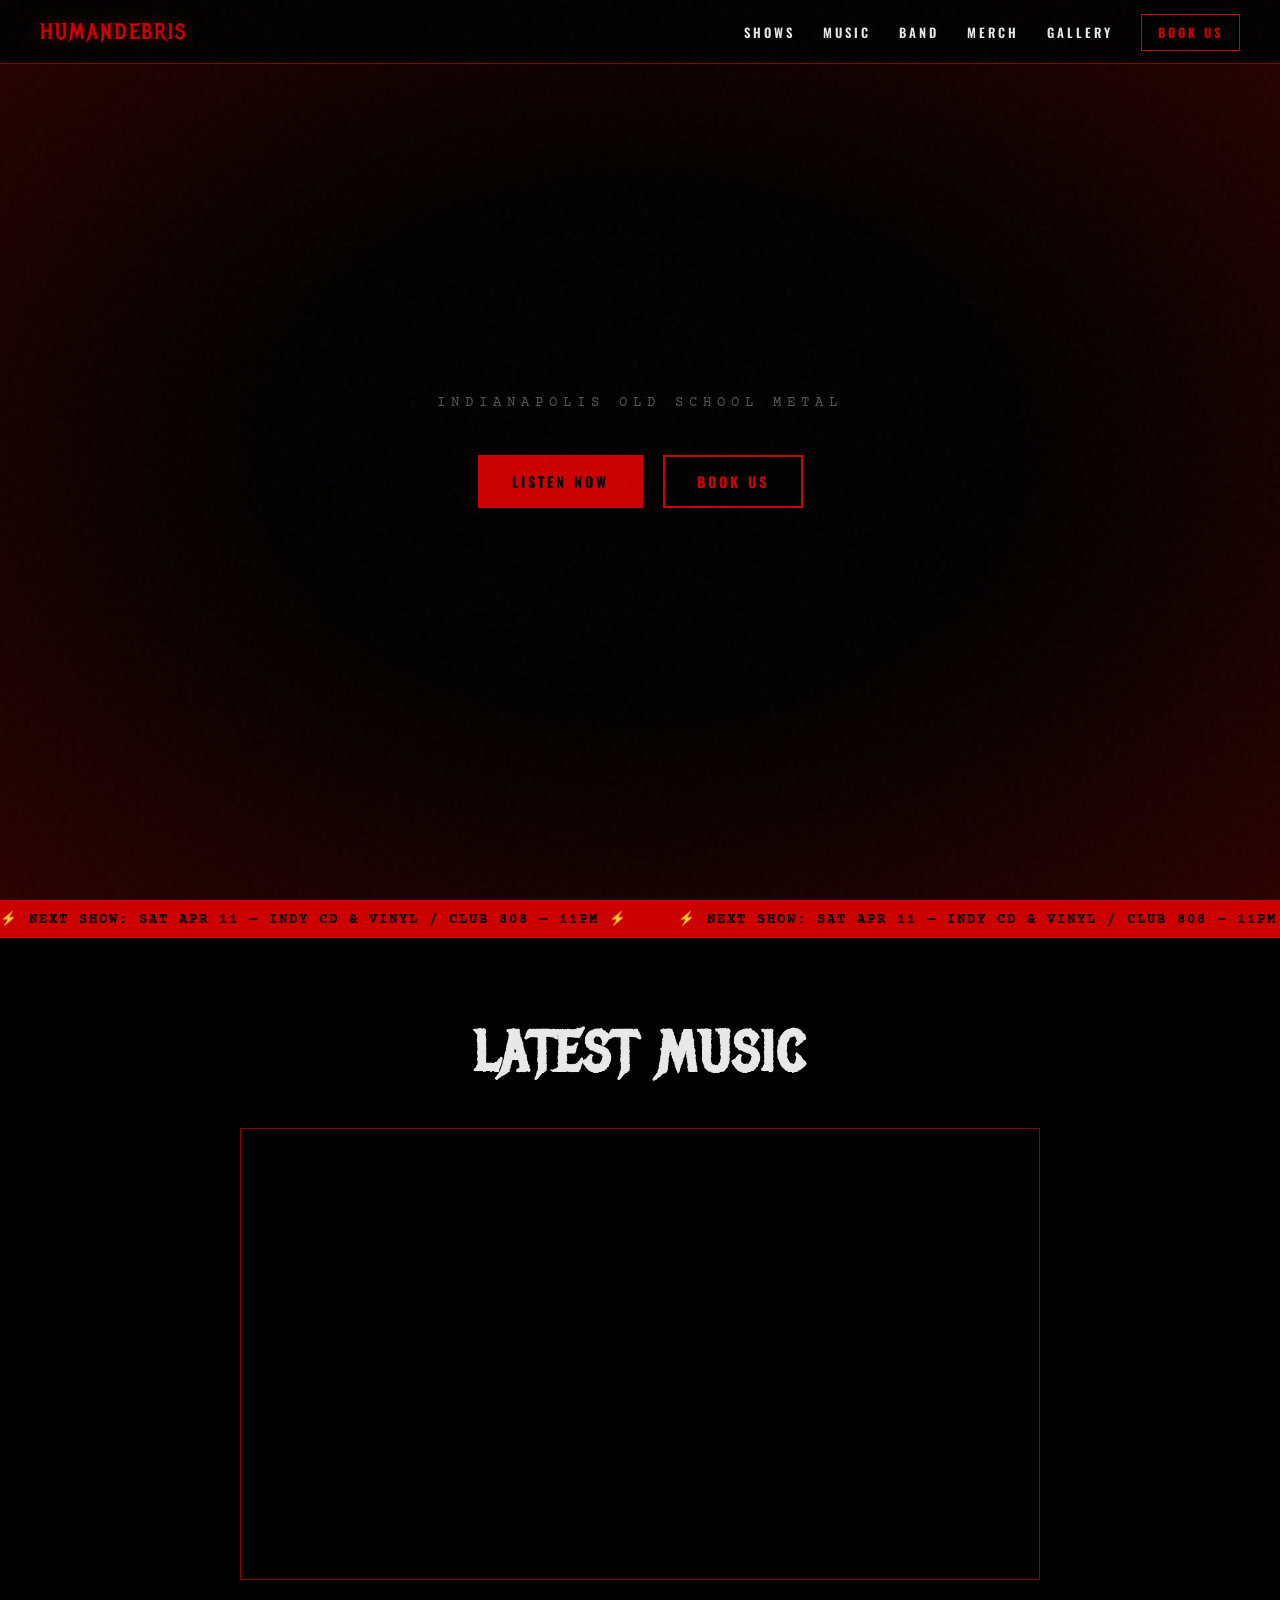
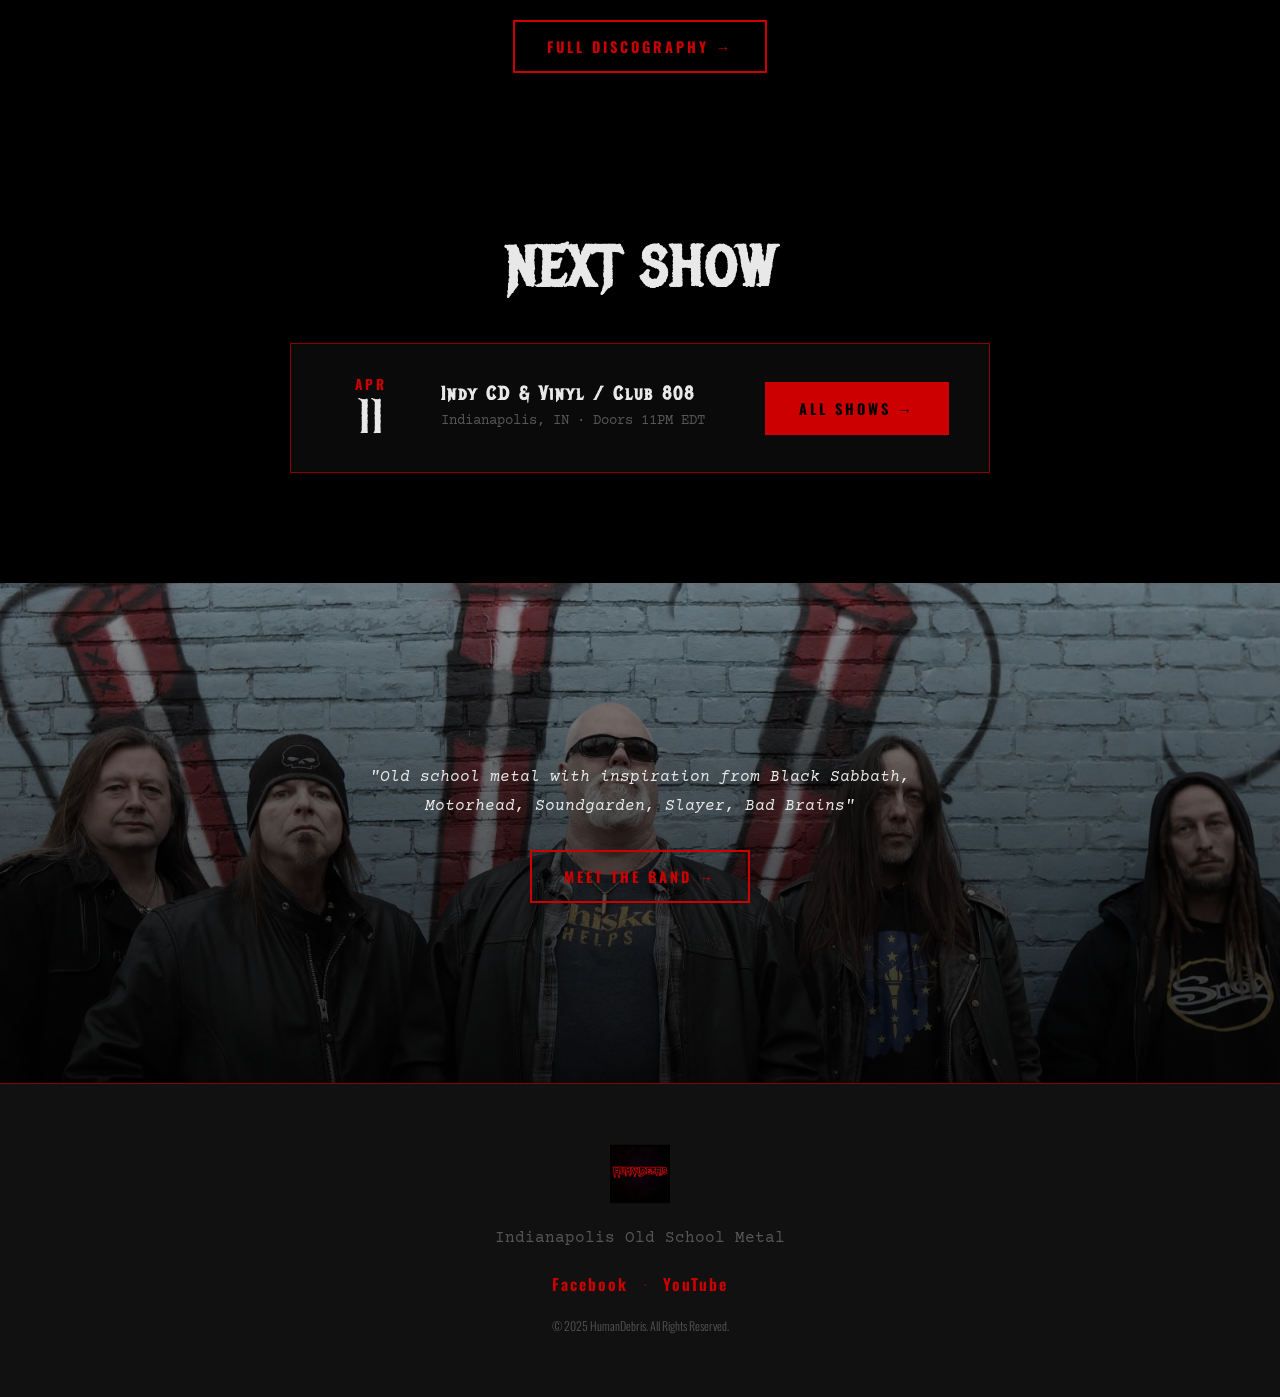
==== commit 3a579bb3: "initial site launch" ====
--- a/index.html
+++ b/index.html
@@ -1,969 +1,304 @@
 <!DOCTYPE html>
 <html lang="en">
 <head>
-<meta charset="UTF-8">
-<meta name="viewport" content="width=device-width, initial-scale=1.0">
-<title>Human Debris — Seattle, WA</title>
-<meta name="description" content="Human Debris — Heavy. Filthy. Yours. Seattle rock band since 1991.">
-<link href="https://fonts.googleapis.com/css2?family=UnifrakturMaguntia&family=Special+Elite&family=Share+Tech+Mono&family=Oswald:wght@400;700;900&display=swap" rel="stylesheet">
-<style>
-*{margin:0;padding:0;box-sizing:border-box;}
-html{scroll-behavior:smooth;}
-body{
-  background:#0a0806;
-  color:#b8a98a;
-  font-family:'Special Elite',cursive;
-  overflow-x:hidden;
-}
-
-/* GRAIN */
-body::after{
-  content:'';position:fixed;inset:0;z-index:9999;pointer-events:none;
-  background-image:url("data:image/svg+xml,%3Csvg xmlns='http://www.w3.org/2000/svg' width='300' height='300'%3E%3Cfilter id='g'%3E%3CfeTurbulence type='fractalNoise' baseFrequency='0.75' numOctaves='4' stitchTiles='stitch'/%3E%3CfeColorMatrix type='saturate' values='0'/%3E%3C/filter%3E%3Crect width='300' height='300' filter='url(%23g)' opacity='0.08'/%3E%3C/svg%3E");
-  background-size:300px;mix-blend-mode:overlay;opacity:.5;
-}
-body::before{
-  content:'';position:fixed;inset:0;z-index:9998;pointer-events:none;
-  background-image:radial-gradient(circle,rgba(0,0,0,.6) 1px,transparent 1px);
-  background-size:4px 4px;opacity:.06;
-}
-
-/* ===================== NAV ===================== */
-nav{
-  position:fixed;top:0;left:0;right:0;z-index:500;
-  background:rgba(6,5,4,.97);
-  border-bottom:2px solid #1a1510;
-  padding:12px 32px;
-  display:flex;align-items:center;justify-content:space-between;
-}
-.nav-logo{
-  font-family:'UnifrakturMaguntia',cursive;
-  font-size:22px;color:#8a7a5a;letter-spacing:1px;
-  text-decoration:none;
-}
-.nav-links{display:flex;gap:22px;align-items:center;flex-wrap:wrap;}
-.nav-links a{
-  font-family:'Share Tech Mono',monospace;font-size:10px;letter-spacing:4px;
-  text-transform:uppercase;color:#4a4030;text-decoration:none;
-  transition:color .15s;cursor:pointer;
-  border-bottom:1px solid transparent;padding-bottom:2px;
-}
-.nav-links a:hover{color:#b8a98a;border-bottom-color:#6a4020;}
-.nav-bc{
-  font-family:'Share Tech Mono',monospace;font-size:9px;letter-spacing:3px;
-  text-transform:uppercase;color:#6a4a1a;border:1px solid #3a2a0e;
-  padding:6px 14px;text-decoration:none;transition:all .15s;
-}
-.nav-bc:hover{background:#1e1208;color:#c8a860;border-color:#5a3e18;}
-
-/* ===================== HERO ===================== */
-#hero{
-  min-height:100vh;display:flex;flex-direction:column;
-  align-items:center;justify-content:center;
-  position:relative;background:#0a0806;overflow:hidden;
-}
-.hero-texture{
-  position:absolute;inset:0;pointer-events:none;
-  background:
-    repeating-linear-gradient(3deg,transparent 0,transparent 80px,rgba(0,0,0,.25) 80px,rgba(0,0,0,.25) 81px),
-    repeating-linear-gradient(87deg,transparent 0,transparent 120px,rgba(0,0,0,.15) 120px,rgba(0,0,0,.15) 121px);
-}
-.hero-vignette{
-  position:absolute;inset:0;pointer-events:none;
-  background:radial-gradient(ellipse 90% 80% at 50% 50%,transparent 20%,rgba(0,0,0,.92) 100%);
-}
-.hero-smear{
-  position:absolute;top:0;left:0;right:0;height:6px;
-  background:repeating-linear-gradient(90deg,#1a0e08 0,#2a1a0a 8px,#0a0806 8px,#0a0806 20px,#150c06 20px,#1a0e08 32px);
-}
-.hero-inner{position:relative;z-index:2;text-align:center;padding:0 24px;}
-.stamp-top{
-  font-family:'Share Tech Mono',monospace;font-size:9px;letter-spacing:8px;
-  text-transform:uppercase;color:#3a2e20;margin-bottom:28px;
-  border-top:1px solid #1e1810;border-bottom:1px solid #1e1810;
-  padding:6px 0;display:inline-block;min-width:280px;
-}
-.band-name{
-  font-family:'UnifrakturMaguntia',cursive;
-  font-size:clamp(52px,13vw,148px);color:#d4c49a;line-height:.9;
-  text-shadow:3px 3px 0 rgba(0,0,0,.8),-1px -1px 0 rgba(0,0,0,.6),0 0 40px rgba(80,50,10,.3);
-  letter-spacing:-2px;display:block;margin-bottom:8px;position:relative;
-}
-.band-name::before{
-  content:attr(data-t);position:absolute;left:2px;top:2px;
-  color:#1a0e06;z-index:-1;text-shadow:none;opacity:.9;
-}
-.band-name-2{
-  font-family:'UnifrakturMaguntia',cursive;
-  font-size:clamp(52px,13vw,148px);color:#d4c49a;line-height:.9;
-  text-shadow:3px 3px 0 rgba(0,0,0,.8),-1px -1px 0 rgba(0,0,0,.6),0 0 40px rgba(80,50,10,.3);
-  letter-spacing:-2px;display:block;margin-bottom:32px;position:relative;
-}
-.band-name-2::before{
-  content:'Debris';position:absolute;left:2px;top:2px;
-  color:#1a0e06;z-index:-1;text-shadow:none;opacity:.9;
-}
-.hand-rule{
-  width:100%;max-width:500px;height:3px;margin:0 auto 28px;
-  background:repeating-linear-gradient(90deg,#3a2a14 0,#5a3e1e 4px,#2a1e0c 4px,#2a1e0c 12px,#3a2a14 12px,#4a3418 18px,#1a1008 18px,#1a1008 26px);
-}
-.hero-tagline{
-  font-family:'Share Tech Mono',monospace;font-size:10px;letter-spacing:6px;
-  text-transform:uppercase;color:#3a3020;margin-bottom:48px;
-}
-.cta-row{display:flex;gap:20px;justify-content:center;flex-wrap:wrap;}
-.btn{
-  font-family:'Share Tech Mono',monospace;font-size:9px;letter-spacing:5px;
-  text-transform:uppercase;padding:13px 32px;cursor:pointer;
-  text-decoration:none;display:inline-block;transition:all .12s;border:none;
-}
-.btn-filled{background:#2e1e0a;color:#c8a860;border:1px solid #4e3418;box-shadow:2px 2px 0 #060402;}
-.btn-filled:hover{background:#3a2810;color:#e0c080;}
-.btn-stamp{background:#0e0a06;color:#8a7a5a;border:1px solid #2e2416;box-shadow:inset 0 0 0 1px #1a1208,2px 2px 0 #060402;}
-.btn-stamp:hover{background:#161008;color:#c8b888;border-color:#4a3820;}
-.scroll-hint{
-  position:absolute;bottom:32px;left:50%;transform:translateX(-50%);
-  font-family:'Share Tech Mono',monospace;font-size:9px;letter-spacing:5px;
-  color:rgba(100,100,100,.4);text-transform:uppercase;
-  display:flex;flex-direction:column;align-items:center;gap:8px;
-}
-.scroll-hint::after{content:'';width:1px;height:40px;background:linear-gradient(to bottom,#4a3418,transparent);}
-
-/* ===================== SHARED ===================== */
-.slab{padding:88px 0;position:relative;}
-.slab+.slab{border-top:1px solid #1a1510;}
-.inner{max-width:1000px;margin:0 auto;padding:0 40px;}
-.kicker{
-  font-family:'Share Tech Mono',monospace;font-size:8px;letter-spacing:7px;
-  text-transform:uppercase;color:#3a2e1a;margin-bottom:10px;display:block;
-}
-.s-title{
-  font-family:'UnifrakturMaguntia',cursive;
-  font-size:clamp(36px,6vw,72px);color:#c8b888;line-height:.95;
-  text-shadow:2px 2px 0 rgba(0,0,0,.7);margin-bottom:8px;
-}
-.ink-rule{
-  height:2px;width:40px;margin-bottom:36px;
-  background:repeating-linear-gradient(90deg,#4a3418 0,#6a4a22 3px,#2a1a0a 3px,#2a1a0a 8px);
-}
-
-/* ===================== PLAYER ===================== */
-#player{background:#080604;}
-.player-wrap{
-  border:1px solid #1e1810;padding:28px;margin-bottom:32px;
-  background:#0c0a07;position:relative;
-}
-.player-wrap::before{
-  content:'now playing';font-family:'Share Tech Mono',monospace;font-size:7px;
-  letter-spacing:5px;text-transform:uppercase;color:#2a2016;
-  position:absolute;top:-6px;left:16px;background:#0c0a07;padding:0 6px;
-}
-.track-list-player{margin-bottom:24px;}
-.pt{
-  display:flex;align-items:center;gap:16px;padding:12px 0;
-  border-bottom:1px solid #141008;cursor:pointer;transition:background .12s;
-}
-.pt:hover{background:rgba(30,20,8,.4);margin:0 -28px;padding:12px 28px;}
-.pt.active .pt-num{color:#c8a860;}
-.pt.active .pt-name{color:#e0d0a0;}
-.pt-num{font-family:'Share Tech Mono',monospace;font-size:9px;color:#2a2016;min-width:20px;}
-.pt-name{font-size:14px;font-weight:400;letter-spacing:1px;color:#6a5e44;flex:1;text-transform:uppercase;}
-.pt-dur{font-family:'Share Tech Mono',monospace;font-size:9px;color:#2a2016;}
-.pt-play{
-  width:22px;height:22px;border-radius:50%;background:#1e1408;
-  border:1px solid #3a2a0e;display:flex;align-items:center;justify-content:center;
-  flex-shrink:0;transition:background .12s;
-}
-.pt-play::after{
-  content:'';border:0;border-top:4px solid transparent;
-  border-bottom:4px solid transparent;border-left:7px solid #6a4a1a;margin-left:2px;
-}
-.pt:hover .pt-play{background:#2a1c0c;}
-.pt.active .pt-play{background:#3a2010;}
-.pt.active .pt-play::after{border-left-color:#c8a860;}
-.progress-area{display:flex;align-items:center;gap:12px;margin-bottom:16px;}
-.progress-track{flex:1;height:3px;background:#1a1410;cursor:pointer;position:relative;}
-.progress-fill{
-  height:100%;
-  background:repeating-linear-gradient(90deg,#6a4a1a 0,#8a6a2a 4px,#4a3010 4px,#4a3010 8px);
-  width:0%;transition:width .3s;
-}
-.time-label{font-family:'Share Tech Mono',monospace;font-size:8px;color:#2a2016;min-width:32px;}
-.player-controls{display:flex;align-items:center;gap:16px;}
-.ctrl-btn{
-  font-family:'Share Tech Mono',monospace;font-size:8px;letter-spacing:3px;
-  text-transform:uppercase;background:#0e0a06;color:#5a4a2a;
-  border:1px solid #1e1810;padding:8px 16px;cursor:pointer;transition:all .12s;
-}
-.ctrl-btn:hover{color:#c8a860;border-color:#4a3418;}
-.ctrl-btn.playing{color:#c8a860;border-color:#3a2810;background:#1a1008;}
-.bc-link{
-  display:block;text-align:center;margin-top:20px;
-  font-family:'Share Tech Mono',monospace;font-size:8px;letter-spacing:5px;
-  text-transform:uppercase;color:#4a3418;text-decoration:none;
-  border:1px solid #2a1e0c;padding:10px;transition:all .15s;
-}
-.bc-link:hover{color:#c8a860;border-color:#5a3e18;background:#0e0a06;}
-
-/* ===================== GALLERY ===================== */
-#gallery{background:#0c0a07;}
-.gallery-intro{font-size:14px;color:#4a3e2a;line-height:1.7;margin-bottom:32px;font-family:'Share Tech Mono',monospace;font-size:9px;letter-spacing:2px;}
-.gallery-grid{display:grid;grid-template-columns:repeat(3,1fr);gap:3px;margin-top:36px;}
-.gp{
-  position:relative;aspect-ratio:4/3;
-  background:#0e0c09;overflow:hidden;
-  cursor:pointer;border:1px solid #141008;
-}
-.gp::before{
-  content:'';position:absolute;inset:0;
-  background:repeating-linear-gradient(-8deg,transparent 0,transparent 3px,rgba(255,255,255,.012) 3px,rgba(255,255,255,.012) 4px);
-  z-index:1;
-}
-.gp::after{
-  content:'';position:absolute;inset:0;z-index:1;
-  background:radial-gradient(circle at 0% 0%,rgba(0,0,0,.7) 5%,transparent 30%),
-  radial-gradient(circle at 100% 100%,rgba(0,0,0,.6) 5%,transparent 30%);
-}
-.gp:nth-child(1){background:#131009;}
-.gp:nth-child(2){background:#0f0d0a;}
-.gp:nth-child(3){background:#110e08;}
-.gp:nth-child(4){background:#100d09;}
-.gp:nth-child(5){background:#121008;}
-.gp:nth-child(6){background:#0e0c07;}
-.gp-inner{
-  position:absolute;inset:0;display:flex;align-items:center;justify-content:center;
-  flex-direction:column;gap:6px;z-index:2;
-}
-.gp-placeholder{
-  font-family:'Share Tech Mono',monospace;font-size:8px;letter-spacing:3px;
-  color:#2a2016;text-transform:uppercase;text-align:center;line-height:2;
-}
-/* when real images are added */
-.gp img{
-  position:absolute;inset:0;width:100%;height:100%;
-  object-fit:cover;filter:grayscale(.4) contrast(1.1);
-  transition:filter .3s;z-index:0;
-}
-.gp:hover img{filter:grayscale(.1) contrast(1.15);}
-.gp-overlay{
-  position:absolute;inset:0;z-index:3;
-  background:rgba(0,0,0,.7);
-  display:flex;align-items:center;justify-content:center;
-  opacity:0;transition:opacity .2s;
-}
-.gp:hover .gp-overlay{opacity:1;}
-.gp-tag{
-  font-family:'Share Tech Mono',monospace;font-size:8px;letter-spacing:4px;
-  text-transform:uppercase;color:#6a5a3a;border:1px solid #3a2e18;padding:6px 12px;
-}
-.gp-caption{
-  position:absolute;bottom:0;left:0;right:0;z-index:4;
-  padding:8px 10px;background:linear-gradient(to top,rgba(0,0,0,.9),transparent);
-  font-family:'Share Tech Mono',monospace;font-size:7px;letter-spacing:3px;
-  text-transform:uppercase;color:#3a2e1a;opacity:0;transition:opacity .2s;
-}
-.gp:hover .gp-caption{opacity:1;}
-.gallery-note{
-  margin-top:16px;font-family:'Share Tech Mono',monospace;font-size:8px;
-  letter-spacing:3px;text-transform:uppercase;color:#2a2016;text-align:center;
-}
-
-/* ===================== ABOUT ===================== */
-#about{background:#080604;}
-.about-cols{display:grid;grid-template-columns:1.1fr 0.9fr;gap:60px;align-items:start;}
-.about-body{font-size:16px;line-height:1.9;color:#6a5e44;}
-.about-body p+p{margin-top:18px;}
-.about-body em{color:#9a8a6a;font-style:normal;}
-.member-list{
-  margin-top:36px;border:1px solid #1e1810;
-  padding:20px 24px;position:relative;
-}
-.member-list::before{
-  content:'lineup';font-family:'Share Tech Mono',monospace;font-size:7px;
-  letter-spacing:5px;text-transform:uppercase;color:#2a2016;
-  position:absolute;top:-6px;left:16px;background:#080604;padding:0 6px;
-}
-.member{
-  display:flex;justify-content:space-between;align-items:baseline;
-  padding:8px 0;border-bottom:1px solid #141008;font-size:13px;
-}
-.member:last-child{border-bottom:none;}
-.member-name{color:#7a6a4a;letter-spacing:1px;}
-.member-role{
-  font-family:'Share Tech Mono',monospace;font-size:8px;
-  letter-spacing:3px;text-transform:uppercase;color:#2e2618;
-}
-.photo-frame{
-  position:relative;background:#0e0c09;aspect-ratio:3/4;
-  border:1px solid #201a10;overflow:hidden;
-}
-.photo-frame::before{
-  content:'';position:absolute;inset:0;
-  background:repeating-linear-gradient(-8deg,transparent 0,transparent 3px,rgba(255,255,255,.012) 3px,rgba(255,255,255,.012) 4px);
-}
-.photo-frame::after{
-  content:'';position:absolute;inset:0;
-  background:
-    radial-gradient(circle at 0% 0%,rgba(0,0,0,.9) 10%,transparent 40%),
-    radial-gradient(circle at 100% 0%,rgba(0,0,0,.8) 8%,transparent 35%),
-    radial-gradient(circle at 0% 100%,rgba(0,0,0,.85) 12%,transparent 40%),
-    radial-gradient(circle at 100% 100%,rgba(0,0,0,.9) 10%,transparent 38%);
-}
-.photo-frame img{
-  position:absolute;inset:0;width:100%;height:100%;
-  object-fit:cover;filter:grayscale(.5) contrast(1.1);z-index:0;
-}
-.photo-label{
-  position:absolute;top:50%;left:50%;transform:translate(-50%,-50%);
-  font-family:'Share Tech Mono',monospace;font-size:8px;letter-spacing:4px;
-  text-transform:uppercase;color:#2a2218;text-align:center;line-height:2;z-index:1;
-}
-.tape{position:absolute;height:18px;width:60px;background:rgba(180,160,100,.07);border:1px solid rgba(180,160,100,.06);}
-.tape.t{top:-4px;left:50%;transform:translateX(-50%) rotate(-1deg);}
-.tape.b{bottom:-4px;left:40%;transform:rotate(1.5deg);}
-
-/* ===================== RECORDS ===================== */
-#records{background:#0a0806;}
-.records-grid{
-  display:grid;grid-template-columns:repeat(3,1fr);
-  gap:1px;background:#141008;margin-top:36px;border:1px solid #141008;
-}
-.record{
-  background:#0c0a07;padding:28px 24px 24px;
-  cursor:pointer;position:relative;transition:background .15s;overflow:hidden;
-}
-.record:hover{background:#0f0d09;}
-.record-num{
-  font-family:'Share Tech Mono',monospace;font-size:8px;
-  letter-spacing:4px;color:#2a2016;margin-bottom:16px;display:block;
-}
-.record-title{
-  font-family:'UnifrakturMaguntia',cursive;font-size:clamp(20px,3vw,32px);
-  color:#a09070;line-height:1;text-shadow:1px 1px 0 rgba(0,0,0,.8);margin-bottom:8px;
-}
-.record-year{
-  font-family:'Share Tech Mono',monospace;font-size:9px;
-  letter-spacing:3px;color:#2e2618;margin-bottom:16px;
-}
-.record-tracks{
-  font-size:11px;line-height:1.8;color:#3a3020;
-  border-top:1px solid #181208;padding-top:12px;margin-top:4px;
-}
-.record-tracks span{display:block;letter-spacing:.5px;}
-.new-badge{
-  display:inline-block;font-family:'Share Tech Mono',monospace;font-size:7px;
-  letter-spacing:4px;text-transform:uppercase;color:#6a4a1a;
-  border:1px solid #3a2a0e;padding:3px 8px;margin-bottom:10px;
-}
-.record-bc{
-  display:inline-block;margin-top:14px;
-  font-family:'Share Tech Mono',monospace;font-size:7px;letter-spacing:3px;
-  text-transform:uppercase;color:#4a3418;text-decoration:none;
-  border:1px solid #2a1e0c;padding:5px 10px;transition:all .15s;
-}
-.record-bc:hover{color:#c8a860;border-color:#5a3e18;}
-
-/* ===================== SHOWS ===================== */
-#shows{background:#0c0a07;}
-.show-list{margin-top:36px;}
-.show{
-  display:grid;grid-template-columns:60px 1fr auto;
-  align-items:center;gap:20px;padding:18px 0;
-  border-bottom:1px solid #141008;transition:background .12s;cursor:pointer;
-}
-.show:hover{background:rgba(30,20,8,.6);margin:0 -40px;padding:18px 40px;}
-.show-date{text-align:center;}
-.show-mo{font-family:'Share Tech Mono',monospace;font-size:7px;letter-spacing:4px;text-transform:uppercase;color:#3a2e1a;}
-.show-dy{font-family:'UnifrakturMaguntia',cursive;font-size:30px;color:#6a5a3a;line-height:1;}
-.show-venue{font-size:16px;font-weight:700;letter-spacing:1px;text-transform:uppercase;color:#8a7a5a;font-family:'Oswald',sans-serif;}
-.show-loc{font-family:'Share Tech Mono',monospace;font-size:8px;letter-spacing:3px;color:#302818;margin-top:3px;text-transform:uppercase;}
-.show-act{font-family:'Share Tech Mono',monospace;font-size:7px;letter-spacing:3px;color:#2a2010;text-transform:uppercase;text-align:right;}
-
-/* ===================== MAILING LIST ===================== */
-#mailing{background:#080604;}
-.list-wrap{
-  border:1px solid #1e1810;padding:40px;position:relative;
-  background:#0c0a07;max-width:620px;
-}
-.list-wrap::before{
-  content:'mailing list';font-family:'Share Tech Mono',monospace;font-size:7px;
-  letter-spacing:5px;text-transform:uppercase;color:#2a2016;
-  position:absolute;top:-6px;left:16px;background:#0c0a07;padding:0 6px;
-}
-.list-body{font-size:15px;line-height:1.8;color:#5a5040;margin-bottom:28px;}
-.field-row{display:flex;gap:0;margin-bottom:16px;flex-wrap:wrap;}
-.field-row input{
-  flex:1;min-width:140px;background:#080604;border:1px solid #1e1810;
-  color:#b8a98a;font-family:'Special Elite',cursive;font-size:14px;
-  padding:12px 16px;outline:none;transition:border-color .15s;
-}
-.field-row input:not(:last-child){border-right:none;}
-.field-row input::placeholder{color:#2a2216;font-size:11px;letter-spacing:2px;}
-.field-row input:focus{border-color:#3a2a0e;}
-.sub-btn{
-  font-family:'Share Tech Mono',monospace;font-size:9px;letter-spacing:4px;
-  text-transform:uppercase;background:#2e1e0a;color:#c8a860;border:1px solid #4e3418;
-  padding:12px 20px;cursor:pointer;transition:all .15s;white-space:nowrap;
-}
-.sub-btn:hover{background:#3a2810;color:#e0c080;}
-.list-note{font-family:'Share Tech Mono',monospace;font-size:7px;letter-spacing:3px;text-transform:uppercase;color:#2a2016;}
-.success-msg{
-  display:none;font-family:'Share Tech Mono',monospace;font-size:9px;
-  letter-spacing:4px;text-transform:uppercase;color:#6a5a2a;margin-top:16px;
-}
-
-/* ===================== CONTACT ===================== */
-#contact{background:#0a0806;}
-.contact-grid{display:grid;grid-template-columns:1fr 1fr;gap:48px;align-items:start;}
-.contact-body{font-size:15px;line-height:1.9;color:#5a5040;margin-bottom:28px;}
-.contact-detail{display:flex;flex-direction:column;gap:14px;margin-bottom:32px;}
-.cd{border-left:2px solid #2a1e0c;padding:8px 16px;}
-.cd-label{font-family:'Share Tech Mono',monospace;font-size:7px;letter-spacing:5px;text-transform:uppercase;color:#3a2e1a;margin-bottom:4px;}
-.cd-val{font-size:14px;color:#7a6a4a;letter-spacing:1px;}
-.cd-val a{color:#6a4a1a;text-decoration:none;transition:color .15s;}
-.cd-val a:hover{color:#c8a860;}
-.form-wrap{
-  border:1px solid #1e1810;padding:32px;
-  background:#0c0a07;position:relative;
-}
-.form-wrap::before{
-  content:'booking / press';font-family:'Share Tech Mono',monospace;font-size:7px;
-  letter-spacing:4px;text-transform:uppercase;color:#2a2016;
-  position:absolute;top:-6px;left:16px;background:#0c0a07;padding:0 6px;
-}
-.form-field{margin-bottom:16px;}
-.form-field label{
-  font-family:'Share Tech Mono',monospace;font-size:8px;letter-spacing:4px;
-  text-transform:uppercase;color:#3a2e1a;display:block;margin-bottom:6px;
-}
-.form-field input,
-.form-field select,
-.form-field textarea{
-  width:100%;background:#080604;border:1px solid #1e1810;
-  color:#b8a98a;font-family:'Special Elite',cursive;font-size:13px;
-  padding:10px 14px;outline:none;transition:border-color .15s;
-  -webkit-appearance:none;appearance:none;
-}
-.form-field select{
-  cursor:pointer;
-  background-image:url("data:image/svg+xml,%3Csvg xmlns='http://www.w3.org/2000/svg' width='10' height='6'%3E%3Cpath d='M0 0l5 6 5-6z' fill='%233a2e1a'/%3E%3C/svg%3E");
-  background-repeat:no-repeat;background-position:right 14px center;
-}
-.form-field input::placeholder,
-.form-field textarea::placeholder{color:#2a2216;font-size:11px;letter-spacing:2px;}
-.form-field input:focus,
-.form-field select:focus,
-.form-field textarea:focus{border-color:#3a2a0e;}
-.form-field textarea{resize:vertical;min-height:100px;line-height:1.6;}
-.form-submit{
-  font-family:'Share Tech Mono',monospace;font-size:9px;letter-spacing:5px;
-  text-transform:uppercase;width:100%;background:#2e1e0a;color:#c8a860;
-  border:1px solid #4e3418;padding:14px;cursor:pointer;transition:all .15s;margin-top:4px;
-}
-.form-submit:hover{background:#3a2810;color:#e0c080;}
-.form-confirm{
-  display:none;font-family:'Share Tech Mono',monospace;font-size:9px;
-  letter-spacing:4px;text-transform:uppercase;color:#6a5a2a;
-  margin-top:16px;text-align:center;
-}
-
-/* ===================== FOOTER ===================== */
-footer{
-  border-top:2px solid #141008;padding:48px 40px 40px;
-  text-align:center;background:#060402;
-}
-.footer-name{
-  font-family:'UnifrakturMaguntia',cursive;font-size:44px;color:#3a3020;
-  text-shadow:1px 1px 0 rgba(0,0,0,.9);margin-bottom:24px;display:block;
-}
-.footer-bc{
-  font-family:'Share Tech Mono',monospace;font-size:8px;letter-spacing:5px;
-  text-transform:uppercase;color:#6a4a1a;border:1px solid #3a2a0e;
-  padding:10px 24px;text-decoration:none;display:inline-block;
-  margin-bottom:28px;transition:all .15s;
-}
-.footer-bc:hover{color:#c8a860;border-color:#5a3e18;background:#0e0a06;}
-.footer-links{display:flex;justify-content:center;gap:28px;flex-wrap:wrap;margin-bottom:28px;}
-.footer-links a{
-  font-family:'Share Tech Mono',monospace;font-size:8px;letter-spacing:4px;
-  text-transform:uppercase;color:#2a2016;text-decoration:none;
-  transition:color .15s;cursor:pointer;
-}
-.footer-links a:hover{color:#6a5a3a;}
-.bottom-rule{
-  width:100%;height:1px;margin-bottom:28px;
-  background:repeating-linear-gradient(90deg,#181208 0,#1e1610 6px,#0a0806 6px,#0a0806 14px);
-}
-.footer-copy{font-family:'Share Tech Mono',monospace;font-size:7px;letter-spacing:3px;text-transform:uppercase;color:#1e1a10;}
-
-/* ===================== RESPONSIVE ===================== */
-@media(max-width:700px){
-  nav{padding:10px 16px;}
-  .nav-links{gap:12px;}
-  .nav-links a{font-size:9px;letter-spacing:2px;}
-  .inner{padding:0 20px;}
-  .about-cols,.contact-grid{grid-template-columns:1fr;}
-  .records-grid{grid-template-columns:1fr;}
-  .gallery-grid{grid-template-columns:1fr 1fr;}
-  .show{grid-template-columns:50px 1fr;gap:12px;}
-  .show-act{display:none;}
-  .show:hover{margin:0;padding:18px 0;}
-  .player-controls{flex-wrap:wrap;}
-  .footer-links{gap:16px;}
-}
-</style>
+  <meta charset="UTF-8">
+  <meta name="viewport" content="width=device-width, initial-scale=1.0">
+  <title>HumanDebris — Indianapolis Old School Metal</title>
+  <meta name="description" content="HumanDebris — Indianapolis old school metal band. Inspired by Black Sabbath, Slayer, Motorhead, Soundgarden. Shows, music, merch and booking.">
+  <meta property="og:title" content="HumanDebris">
+  <meta property="og:description" content="Indianapolis Old School Metal">
+  <meta property="og:image" content="https://humandebris.com/assets/logos/logo-primary.webp">
+  <meta property="og:url" content="https://humandebris.com">
+  <link rel="canonical" href="https://humandebris.com">
+  <link rel="icon" href="assets/logos/logo-hands.webp">
+  <link rel="apple-touch-icon" href="assets/logos/logo-hands.webp">
+  <link href="https://fonts.googleapis.com/css2?family=Metal+Mania&family=Oswald:wght@300;400;600;700&family=Courier+Prime:wght@400;700&display=swap" rel="stylesheet">
+  <link rel="stylesheet" href="css/global.css">
+  <link rel="stylesheet" href="css/nav.css">
+  <link rel="stylesheet" href="css/footer.css">
+  <link rel="stylesheet" href="css/animations.css">
+  <style>
+    /* ── Hero ── */
+    .hero {
+      position: relative;
+      height: 100vh;
+      display: flex;
+      align-items: center;
+      justify-content: center;
+      overflow: hidden;
+    }
+    .hero-video {
+      position: absolute;
+      inset: 0;
+      width: 100%;
+      height: 100%;
+      object-fit: cover;
+      z-index: 0;
+    }
+    .hero-overlay {
+      position: absolute;
+      inset: 0;
+      background: rgba(0,0,0,0.6);
+      z-index: 1;
+    }
+    .hero-vignette {
+      position: absolute;
+      inset: 0;
+      background: radial-gradient(ellipse at center, transparent 40%, rgba(139,0,0,0.3) 100%);
+      z-index: 2;
+    }
+    .hero-content {
+      position: relative;
+      z-index: 3;
+      text-align: center;
+    }
+    .hero-logo {
+      width: min(500px, 80vw);
+      margin-bottom: 20px;
+      mix-blend-mode: screen;
+    }
+    .hero-tagline {
+      font-family: 'Courier Prime', monospace;
+      letter-spacing: 6px;
+      color: var(--gray);
+      margin-bottom: 40px;
+      font-size: 0.85rem;
+      text-transform: uppercase;
+    }
+    .hero-buttons {
+      display: flex;
+      gap: 20px;
+      justify-content: center;
+      flex-wrap: wrap;
+    }
+
+    /* ── Ticker ── */
+    .ticker-wrap {
+      background: var(--blood);
+      overflow: hidden;
+      padding: 10px 0;
+    }
+    .ticker {
+      display: flex;
+      white-space: nowrap;
+      animation: ticker 20s linear infinite;
+    }
+    .ticker span {
+      font-family: 'Courier Prime', monospace;
+      font-size: 0.85rem;
+      color: var(--black);
+      font-weight: 700;
+      letter-spacing: 2px;
+    }
+
+    /* ── Latest Music ── */
+    .home-music {
+      padding: 80px 40px;
+      text-align: center;
+    }
+    .home-music h2 { margin-bottom: 40px; }
+    .music-grid {
+      display: grid;
+      grid-template-columns: 1fr;
+      gap: 30px;
+      margin-bottom: 40px;
+      max-width: 800px;
+      margin-left: auto;
+      margin-right: auto;
+    }
+    .video-wrap {
+      position: relative;
+      padding-bottom: 56.25%;
+      height: 0;
+      overflow: hidden;
+      border: 1px solid var(--dark-red);
+    }
+    .video-wrap iframe {
+      position: absolute;
+      top: 0; left: 0;
+      width: 100%;
+      height: 100%;
+      border: 0;
+    }
+
+    /* ── Next Show Card ── */
+    .home-shows {
+      padding: 80px 40px;
+      text-align: center;
+    }
+    .home-shows h2 { margin-bottom: 40px; }
+    .show-card.featured {
+      display: flex;
+      align-items: center;
+      gap: 30px;
+      background: var(--deep);
+      border: 1px solid var(--dark-red);
+      padding: 30px 40px;
+      max-width: 700px;
+      margin: 0 auto 30px;
+      flex-wrap: wrap;
+      justify-content: center;
+    }
+    .show-date {
+      display: flex;
+      flex-direction: column;
+      align-items: center;
+      min-width: 80px;
+    }
+    .show-date .month {
+      font-family: 'Oswald', sans-serif;
+      font-weight: 700;
+      font-size: 0.85rem;
+      letter-spacing: 3px;
+      color: var(--blood);
+    }
+    .show-date .day {
+      font-family: 'Metal Mania', cursive;
+      font-size: 3rem;
+      line-height: 1;
+      color: var(--off-white);
+    }
+    .show-info { text-align: left; flex: 1; min-width: 200px; }
+    .show-info h3 { font-size: 1.2rem; margin-bottom: 4px; }
+    .show-info p {
+      font-family: 'Courier Prime', monospace;
+      font-size: 0.85rem;
+      color: var(--gray);
+    }
+
+    /* ── Band Strip ── */
+    .home-band {
+      position: relative;
+      overflow: hidden;
+      margin: 0;
+    }
+    .band-strip-photo {
+      width: 100%;
+      height: 500px;
+      object-fit: cover;
+      object-position: center 20%;
+      display: block;
+      filter: saturate(0.6) brightness(0.6);
+    }
+    .band-strip-overlay {
+      position: absolute;
+      inset: 0;
+      display: flex;
+      flex-direction: column;
+      align-items: center;
+      justify-content: center;
+      padding: 40px;
+      text-align: center;
+      background: linear-gradient(transparent 0%, rgba(0,0,0,0.7) 100%);
+    }
+    .band-strip-overlay p {
+      font-family: 'Courier Prime', monospace;
+      font-style: italic;
+      color: var(--off-white);
+      max-width: 600px;
+      margin-bottom: 30px;
+      font-size: 1rem;
+      line-height: 1.8;
+    }
+
+    @media (max-width: 768px) {
+      .home-music, .home-shows { padding: 60px 20px; }
+      .band-strip-photo { height: 400px; }
+      .show-card.featured { padding: 20px; }
+    }
+  </style>
 </head>
 <body>
 
-<!-- ===== NAV ===== -->
-<nav>
-  <a class="nav-logo" href="#hero">Human Debris</a>
-  <div class="nav-links">
-    <a href="#player">Music</a>
-    <a href="#gallery">Photos</a>
-    <a href="#about">Band</a>
-    <a href="#shows">Shows</a>
-    <a href="#contact">Booking</a>
-    <a href="https://humandebris.bandcamp.com" target="_blank" rel="noopener" class="nav-bc">Bandcamp ↗</a>
+  <!-- NAVBAR -->
+  <nav id="navbar">
+    <a href="index.html" class="nav-logo">HUMANDEBRIS</a>
+    <button class="hamburger" id="hamburger">&#9776;</button>
+    <ul class="nav-links" id="nav-links">
+      <li><a href="shows.html">SHOWS</a></li>
+      <li><a href="music.html">MUSIC</a></li>
+      <li><a href="band.html">BAND</a></li>
+      <li><a href="merch.html">MERCH</a></li>
+      <li><a href="gallery.html">GALLERY</a></li>
+      <li><a href="contact.html" class="nav-cta">BOOK US</a></li>
+    </ul>
+  </nav>
+
+  <!-- ══ HERO ══ -->
+  <section class="hero">
+    <video autoplay muted loop playsinline class="hero-video">
+      <source src="assets/video/hero.mp4" type="video/mp4">
+    </video>
+    <div class="hero-overlay"></div>
+    <div class="hero-content">
+      <p class="hero-tagline">Indianapolis Old School Metal</p>
+      <div class="hero-buttons">
+        <a href="music.html" class="btn">LISTEN NOW</a>
+        <a href="contact.html" class="btn btn-outline">BOOK US</a>
+      </div>
+    </div>
+    <div class="hero-vignette"></div>
+  </section>
+
+  <!-- ══ TICKER ══ -->
+  <div class="ticker-wrap">
+    <div class="ticker">
+      <span>⚡ NEXT SHOW: SAT APR 11 — INDY CD &amp; VINYL / CLUB 808 — 11PM ⚡&nbsp;&nbsp;&nbsp;&nbsp;&nbsp;</span>
+      <span>⚡ NEXT SHOW: SAT APR 11 — INDY CD &amp; VINYL / CLUB 808 — 11PM ⚡&nbsp;&nbsp;&nbsp;&nbsp;&nbsp;</span>
+      <span>⚡ NEXT SHOW: SAT APR 11 — INDY CD &amp; VINYL / CLUB 808 — 11PM ⚡&nbsp;&nbsp;&nbsp;&nbsp;&nbsp;</span>
+      <span>⚡ NEXT SHOW: SAT APR 11 — INDY CD &amp; VINYL / CLUB 808 — 11PM ⚡&nbsp;&nbsp;&nbsp;&nbsp;&nbsp;</span>
+    </div>
   </div>
-</nav>
-
-<!-- ===== HERO ===== -->
-<section id="hero">
-  <div class="hero-smear"></div>
-  <div class="hero-texture"></div>
-  <div class="hero-vignette"></div>
-  <div class="hero-inner">
-    <div class="stamp-top">Seattle, WA &nbsp;·&nbsp; Since 1991 &nbsp;·&nbsp; Independent</div>
-    <span class="band-name" data-t="Human">Human</span>
-    <span class="band-name-2">Debris</span>
-    <div class="hand-rule"></div>
-    <p class="hero-tagline">Heavy. Filthy. Yours.</p>
-    <div class="cta-row">
-      <a class="btn btn-filled" href="#player">Listen Now</a>
-      <a class="btn btn-stamp" href="https://humandebris.bandcamp.com" target="_blank" rel="noopener">Bandcamp ↗</a>
-    </div>
-  </div>
-  <div class="scroll-hint">scroll</div>
-</section>
-
-<!-- ===== PLAYER ===== -->
-<div id="player" class="slab">
-<div class="inner">
-  <span class="kicker">/// latest record</span>
-  <h2 class="s-title">Rust Cathedral</h2>
-  <div class="ink-rule"></div>
-  <div class="player-wrap">
-    <div class="track-list-player">
-      <div class="pt active" onclick="selectTrack(this,0)">
-        <span class="pt-num">01</span><div class="pt-play"></div>
-        <span class="pt-name">Crawl</span><span class="pt-dur">4:12</span>
+
+  <!-- ══ LATEST MUSIC ══ -->
+  <section class="home-music container fade-in">
+    <h2>LATEST MUSIC</h2>
+    <div class="music-grid">
+      <div class="video-wrap">
+        <iframe src="https://www.youtube.com/embed/A4BcmsXN_kc" title="HumanDebris" allowfullscreen loading="lazy"></iframe>
       </div>
-      <div class="pt" onclick="selectTrack(this,1)">
-        <span class="pt-num">02</span><div class="pt-play"></div>
-        <span class="pt-name">Black Salt Road</span><span class="pt-dur">5:47</span>
+    </div>
+    <a href="music.html" class="btn btn-outline">FULL DISCOGRAPHY →</a>
+  </section>
+
+  <!-- ══ NEXT SHOW ══ -->
+  <section class="home-shows container fade-in">
+    <h2>NEXT SHOW</h2>
+    <div class="show-card featured">
+      <div class="show-date">
+        <span class="month">APR</span>
+        <span class="day">11</span>
       </div>
-      <div class="pt" onclick="selectTrack(this,2)">
-        <span class="pt-num">03</span><div class="pt-play"></div>
-        <span class="pt-name">Rust Cathedral</span><span class="pt-dur">6:33</span>
+      <div class="show-info">
+        <h3>Indy CD & Vinyl / Club 808</h3>
+        <p>Indianapolis, IN · Doors 11PM EDT</p>
       </div>
-      <div class="pt" onclick="selectTrack(this,3)">
-        <span class="pt-num">04</span><div class="pt-play"></div>
-        <span class="pt-name">Nothing Heals</span><span class="pt-dur">3:58</span>
-      </div>
-      <div class="pt" onclick="selectTrack(this,4)">
-        <span class="pt-num">05</span><div class="pt-play"></div>
-        <span class="pt-name">Low Fire Gospel</span><span class="pt-dur">7:01</span>
-      </div>
-    </div>
-    <div class="progress-area">
-      <span class="time-label" id="time-cur">0:00</span>
-      <div class="progress-track" id="prog-track" onclick="scrub(event,this)">
-        <div class="progress-fill" id="prog-fill"></div>
-      </div>
-      <span class="time-label" id="time-tot">4:12</span>
-    </div>
-    <div class="player-controls">
-      <button class="ctrl-btn" onclick="prevTrack()">◀◀ Prev</button>
-      <button class="ctrl-btn" id="play-btn" onclick="togglePlay()">▶ Play</button>
-      <button class="ctrl-btn" onclick="nextTrack()">Next ▶▶</button>
-    </div>
-    <a href="https://humandebris.bandcamp.com" target="_blank" rel="noopener" class="bc-link">
-      ▸ Stream &amp; Download Full Album on Bandcamp ↗
-    </a>
-  </div>
-</div>
-</div>
-
-<!-- ===== GALLERY ===== -->
-<div id="gallery" class="slab">
-<div class="inner">
-  <span class="kicker">/// live shots</span>
-  <h2 class="s-title">Photos</h2>
-  <div class="ink-rule"></div>
-  <!--
-    TO ADD REAL PHOTOS:
-    Replace each <div class="gp-inner">...</div> block inside a .gp with:
-    <img src="your-photo.jpg" alt="Description">
-    Keep the .gp-overlay and .gp-caption divs in place.
-  -->
-  <div class="gallery-grid">
-    <div class="gp">
-      <div class="gp-inner"><div class="gp-placeholder">Add photo<br>here</div></div>
-      <div class="gp-overlay"><span class="gp-tag">View</span></div>
-      <div class="gp-caption">Funhouse — Seattle, 2023</div>
-    </div>
-    <div class="gp">
-      <div class="gp-inner"><div class="gp-placeholder">Add photo<br>here</div></div>
-      <div class="gp-overlay"><span class="gp-tag">View</span></div>
-      <div class="gp-caption">Dante's — Portland, 2023</div>
-    </div>
-    <div class="gp">
-      <div class="gp-inner"><div class="gp-placeholder">Add photo<br>here</div></div>
-      <div class="gp-overlay"><span class="gp-tag">View</span></div>
-      <div class="gp-caption">Slim's — San Francisco, 2022</div>
-    </div>
-    <div class="gp">
-      <div class="gp-inner"><div class="gp-placeholder">Add photo<br>here</div></div>
-      <div class="gp-overlay"><span class="gp-tag">View</span></div>
-      <div class="gp-caption">Studio — Rust Cathedral sessions, 2024</div>
-    </div>
-    <div class="gp">
-      <div class="gp-inner"><div class="gp-placeholder">Add photo<br>here</div></div>
-      <div class="gp-overlay"><span class="gp-tag">View</span></div>
-      <div class="gp-caption">The Echo — Los Angeles, 2022</div>
-    </div>
-    <div class="gp">
-      <div class="gp-inner"><div class="gp-placeholder">Add photo<br>here</div></div>
-      <div class="gp-overlay"><span class="gp-tag">View</span></div>
-      <div class="gp-caption">Neumo's — Seattle, 2024</div>
-    </div>
-  </div>
-  <p class="gallery-note">// Replace placeholders with real photos — see HTML comments</p>
-</div>
-</div>
-
-<!-- ===== ABOUT ===== -->
-<div id="about" class="slab">
-<div class="inner">
-  <div class="about-cols">
-    <div>
-      <span class="kicker">/// the band</span>
-      <h2 class="s-title">Who We Are</h2>
-      <div class="ink-rule"></div>
-      <div class="about-body">
-        <p>No management. No stylist. No deal. <em>Human Debris</em> has been playing the same dirty, loud, mean rock and roll since the early nineties — back when a four-track and a van was all you needed.</p>
-        <p>The music lives somewhere between a Black Sabbath riff and a Clutch groove, dragged through the mud of every bar floor we've played on the West Coast. If it doesn't feel like it cost something, we didn't do it right.</p>
-        <p>Three records. All self-released. All recorded analogue. <em>Take it or leave it.</em></p>
-      </div>
-      <div class="member-list">
-        <div class="member"><span class="member-name">Ray Macedo</span><span class="member-role">Vocals / Guitar</span></div>
-        <div class="member"><span class="member-name">Jo Strand</span><span class="member-role">Guitar</span></div>
-        <div class="member"><span class="member-name">Kev Pruitt</span><span class="member-role">Bass</span></div>
-        <div class="member"><span class="member-name">Dale Foss</span><span class="member-role">Drums</span></div>
-      </div>
-    </div>
-    <div>
-      <!--
-        TO ADD A BAND PHOTO:
-        Add inside .photo-frame: <img src="band.jpg" alt="Human Debris">
-        and remove the .photo-label div
-      -->
-      <div class="photo-frame">
-        <div class="tape t"></div>
-        <div class="tape b"></div>
-        <div class="photo-label">BAND PHOTO<br>— add yours —</div>
-      </div>
-    </div>
-  </div>
-</div>
-</div>
-
-<!-- ===== RECORDS ===== -->
-<div id="records" class="slab">
-<div class="inner">
-  <span class="kicker">/// discography</span>
-  <h2 class="s-title">Records</h2>
-  <div class="ink-rule"></div>
-  <div class="records-grid">
-    <div class="record">
-      <span class="record-num">LP — 001</span>
-      <div class="new-badge">New — 2024</div>
-      <div class="record-title">Rust Cathedral</div>
-      <div class="record-year">2024 · Self-Released</div>
-      <div class="record-tracks">
-        <span>I. Crawl</span>
-        <span>II. Black Salt Road</span>
-        <span>III. Rust Cathedral</span>
-        <span>IV. Nothing Heals</span>
-        <span>V. Low Fire Gospel</span>
-      </div>
-      <a href="https://humandebris.bandcamp.com" target="_blank" rel="noopener" class="record-bc">Listen on Bandcamp ↗</a>
-    </div>
-    <div class="record">
-      <span class="record-num">LP — 002</span>
-      <div class="record-title">Bone Church</div>
-      <div class="record-year">2017 · Self-Released</div>
-      <div class="record-tracks">
-        <span>I. Hollow Year</span>
-        <span>II. Brick &amp; Ash</span>
-        <span>III. Bone Church</span>
-        <span>IV. Spit &amp; Wire</span>
-        <span>V. The Mule</span>
-      </div>
-      <a href="https://humandebris.bandcamp.com" target="_blank" rel="noopener" class="record-bc">Listen on Bandcamp ↗</a>
-    </div>
-    <div class="record">
-      <span class="record-num">LP — 003</span>
-      <div class="record-title">Swine Hymn</div>
-      <div class="record-year">2009 · Self-Released</div>
-      <div class="record-tracks">
-        <span>I. Opener</span>
-        <span>II. Flood Tongue</span>
-        <span>III. Swine Hymn</span>
-        <span>IV. Dead Weight</span>
-        <span>V. Gutter Prayer</span>
-      </div>
-      <a href="https://humandebris.bandcamp.com" target="_blank" rel="noopener" class="record-bc">Listen on Bandcamp ↗</a>
-    </div>
-  </div>
-</div>
-</div>
-
-<!-- ===== SHOWS ===== -->
-<div id="shows" class="slab">
-<div class="inner">
-  <span class="kicker">/// live dates</span>
-  <h2 class="s-title">Shows</h2>
-  <div class="ink-rule"></div>
-  <div class="show-list">
-    <div class="show">
-      <div class="show-date"><div class="show-mo">Apr</div><div class="show-dy">12</div></div>
-      <div><div class="show-venue">The Funhouse</div><div class="show-loc">Seattle, WA</div></div>
-      <div class="show-act">Headline<br>+ 2 bands</div>
-    </div>
-    <div class="show">
-      <div class="show-date"><div class="show-mo">Apr</div><div class="show-dy">19</div></div>
-      <div><div class="show-venue">Dante's</div><div class="show-loc">Portland, OR</div></div>
-      <div class="show-act">Headline</div>
-    </div>
-    <div class="show">
-      <div class="show-date"><div class="show-mo">May</div><div class="show-dy">03</div></div>
-      <div><div class="show-venue">Slim's</div><div class="show-loc">San Francisco, CA</div></div>
-      <div class="show-act">w/ Iron Lung<br>+ Cursed Oak</div>
-    </div>
-    <div class="show">
-      <div class="show-date"><div class="show-mo">May</div><div class="show-dy">10</div></div>
-      <div><div class="show-venue">The Echo</div><div class="show-loc">Los Angeles, CA</div></div>
-      <div class="show-act">Headline</div>
-    </div>
-    <div class="show">
-      <div class="show-date"><div class="show-mo">May</div><div class="show-dy">24</div></div>
-      <div><div class="show-venue">Neumo's</div><div class="show-loc">Seattle, WA</div></div>
-      <div class="show-act">Record Release<br>Full Band Set</div>
-    </div>
-  </div>
-</div>
-</div>
-
-<!-- ===== MAILING LIST ===== -->
-<div id="mailing" class="slab">
-<div class="inner">
-  <span class="kicker">/// stay in the loop</span>
-  <h2 class="s-title">Mailing List</h2>
-  <div class="ink-rule"></div>
-  <div class="list-wrap">
-    <p class="list-body">No spam. No algorithms. Just an email when we drop something new or roll through your town. Old school.</p>
-    <div class="field-row">
-      <input type="text" id="ml-name" placeholder="Your name">
-      <input type="email" id="ml-email" placeholder="Your email address">
-      <button class="sub-btn" onclick="submitList()">Sign Up</button>
-    </div>
-    <div class="list-note">No bullshit. Unsubscribe anytime.</div>
-    <div class="success-msg" id="list-confirm">✓ &nbsp; You're on the list. We'll be in touch.</div>
-  </div>
-</div>
-</div>
-
-<!-- ===== CONTACT ===== -->
-<div id="contact" class="slab">
-<div class="inner">
-  <span class="kicker">/// get in touch</span>
-  <h2 class="s-title">Booking</h2>
-  <div class="ink-rule"></div>
-  <div class="contact-grid">
-    <div>
-      <p class="contact-body">For booking, press, licensing, or general inquiries — fill out the form or reach us direct. We handle everything ourselves, so expect a real response.</p>
-      <div class="contact-detail">
-        <div class="cd">
-          <div class="cd-label">Booking</div>
-          <div class="cd-val">booking@humandebris.com</div>
-        </div>
-        <div class="cd">
-          <div class="cd-label">Press</div>
-          <div class="cd-val">press@humandebris.com</div>
-        </div>
-        <div class="cd">
-          <div class="cd-label">Bandcamp</div>
-          <div class="cd-val">
-            <a href="https://humandebris.bandcamp.com" target="_blank" rel="noopener">humandebris.bandcamp.com ↗</a>
-          </div>
-        </div>
-      </div>
-    </div>
-    <div class="form-wrap">
-      <div class="form-field">
-        <label>Name</label>
-        <input type="text" id="c-name" placeholder="Your name">
-      </div>
-      <div class="form-field">
-        <label>Email</label>
-        <input type="email" id="c-email" placeholder="your@email.com">
-      </div>
-      <div class="form-field">
-        <label>Enquiry type</label>
-        <select id="c-type">
-          <option value="">— Select —</option>
-          <option>Booking / Shows</option>
-          <option>Press / Interview</option>
-          <option>Licensing</option>
-          <option>General</option>
-        </select>
-      </div>
-      <div class="form-field">
-        <label>Message</label>
-        <textarea id="c-msg" placeholder="What's on your mind..."></textarea>
-      </div>
-      <button class="form-submit" onclick="submitForm()">Send Message</button>
-      <div class="form-confirm" id="form-confirm">✓ &nbsp; Message received. We'll get back to you.</div>
-    </div>
-  </div>
-</div>
-</div>
-
-<!-- ===== FOOTER ===== -->
-<footer>
-  <div class="bottom-rule"></div>
-  <span class="footer-name">Human Debris</span>
-  <a href="https://humandebris.bandcamp.com" target="_blank" rel="noopener" class="footer-bc">Stream on Bandcamp ↗</a>
-  <div class="footer-links">
-    <a href="#player">Music</a>
-    <a href="#gallery">Photos</a>
-    <a href="#about">Band</a>
-    <a href="#shows">Shows</a>
-    <a href="#mailing">Mailing List</a>
-    <a href="#contact">Booking</a>
-  </div>
-  <div class="footer-copy">© Human Debris — All rights reserved — Seattle, WA — Est. 1991</div>
-</footer>
-
-<script>
-// ===== PLAYER =====
-const durations = ['4:12','5:47','6:33','3:58','7:01'];
-const durSecs   = [252, 347, 393, 238, 421];
-let currentTrack = 0;
-let playing = false;
-let progPct = 0;
-let ticker = null;
-
-function selectTrack(el, idx) {
-  document.querySelectorAll('.pt').forEach(p => p.classList.remove('active'));
-  el.classList.add('active');
-  currentTrack = idx;
-  progPct = 0;
-  document.getElementById('time-tot').textContent = durations[idx];
-  document.getElementById('time-cur').textContent = '0:00';
-  document.getElementById('prog-fill').style.width = '0%';
-  playing = true;
-  updatePlayBtn();
-  startTick();
-}
-
-function togglePlay() {
-  playing = !playing;
-  updatePlayBtn();
-  if (playing) startTick();
-  else clearInterval(ticker);
-}
-
-function updatePlayBtn() {
-  const btn = document.getElementById('play-btn');
-  if (playing) {
-    btn.textContent = '▐▐ Pause';
-    btn.classList.add('playing');
-  } else {
-    btn.textContent = '▶ Play';
-    btn.classList.remove('playing');
-  }
-}
-
-function nextTrack() {
-  const tracks = document.querySelectorAll('.pt');
-  currentTrack = (currentTrack + 1) % tracks.length;
-  selectTrack(tracks[currentTrack], currentTrack);
-}
-
-function prevTrack() {
-  const tracks = document.querySelectorAll('.pt');
-  currentTrack = (currentTrack - 1 + tracks.length) % tracks.length;
-  selectTrack(tracks[currentTrack], currentTrack);
-}
-
-function scrub(e, bar) {
-  const rect = bar.getBoundingClientRect();
-  progPct = Math.max(0, Math.min(100, (e.clientX - rect.left) / rect.width * 100));
-  updateBar();
-}
-
-function updateBar() {
-  const total = durSecs[currentTrack];
-  const elapsed = Math.floor(progPct / 100 * total);
-  const m = Math.floor(elapsed / 60);
-  const s = elapsed % 60;
-  document.getElementById('time-cur').textContent = m + ':' + (s < 10 ? '0' : '') + s;
-  document.getElementById('prog-fill').style.width = progPct.toFixed(1) + '%';
-}
-
-function startTick() {
-  clearInterval(ticker);
-  ticker = setInterval(() => {
-    if (!playing) return;
-    progPct += 100 / durSecs[currentTrack];
-    if (progPct >= 100) { progPct = 0; nextTrack(); return; }
-    updateBar();
-  }, 1000);
-}
-
-// ===== MAILING LIST =====
-function submitList() {
-  const email = document.getElementById('ml-email').value.trim();
-  const name  = document.getElementById('ml-name').value.trim();
-  if (!email || !email.includes('@')) return;
-  document.getElementById('list-confirm').style.display = 'block';
-  document.getElementById('ml-email').value = '';
-  document.getElementById('ml-name').value = '';
-}
-
-// ===== CONTACT FORM =====
-function submitForm() {
-  const name  = document.getElementById('c-name').value.trim();
-  const email = document.getElementById('c-email').value.trim();
-  const msg   = document.getElementById('c-msg').value.trim();
-  if (!name || !email || !msg) return;
-  document.getElementById('form-confirm').style.display = 'block';
-  document.getElementById('c-name').value = '';
-  document.getElementById('c-email').value = '';
-  document.getElementById('c-msg').value = '';
-  document.getElementById('c-type').value = '';
-}
-
-// ===== SMOOTH NAV for hash links =====
-document.querySelectorAll('a[href^="#"]').forEach(a => {
-  a.addEventListener('click', e => {
-    const target = document.querySelector(a.getAttribute('href'));
-    if (target) { e.preventDefault(); target.scrollIntoView({behavior:'smooth'}); }
-  });
-});
-</script>
+      <a href="shows.html" class="btn">ALL SHOWS →</a>
+    </div>
+  </section>
+
+  <!-- ══ BAND PHOTO STRIP ══ -->
+  <section class="home-band fade-in">
+    <!-- Replace with your actual band photo (band-hero.jpg) -->
+    <img src="assets/photos/band-hero.webp" alt="HumanDebris band photo" class="band-strip-photo">
+    <div class="band-strip-overlay">
+      <p>"Old school metal with inspiration from Black Sabbath, Motorhead, Soundgarden, Slayer, Bad Brains"</p>
+      <a href="band.html" class="btn btn-outline">MEET THE BAND →</a>
+    </div>
+  </section>
+
+  <!-- FOOTER -->
+  <footer>
+    <img src="assets/logos/logo-primary.webp" alt="HumanDebris" class="footer-logo">
+    <p class="footer-tagline">Indianapolis Old School Metal</p>
+    <div class="footer-socials">
+      <a href="https://facebook.com/profile.php?id=61583589017371" target="_blank">Facebook</a>
+      <span>·</span>
+      <a href="https://www.youtube.com/playlist?list=OLAK5uy_nDLS0WcJCeptWyizuUw6TR9iF5Icl0qGE" target="_blank">YouTube</a>
+    </div>
+    <p class="footer-copy">© 2025 HumanDebris. All Rights Reserved.</p>
+  </footer>
+
+  <script src="js/main.js"></script>
 </body>
 </html>
--- a/css/global.css
+++ b/css/global.css
@@ -0,0 +1,155 @@
+*, *::before, *::after { margin: 0; padding: 0; box-sizing: border-box; }
+
+:root {
+  --black: #000000;
+  --deep: #0A0A0A;
+  --charcoal: #111111;
+  --blood: #CC0000;
+  --dark-red: #8B0000;
+  --off-white: #E8E8E8;
+  --gray: #555555;
+  --dim: #222222;
+}
+
+/* Noise grain overlay */
+body::after {
+  content: '';
+  position: fixed;
+  inset: 0;
+  background-image: url("data:image/svg+xml,%3Csvg viewBox='0 0 200 200' xmlns='http://www.w3.org/2000/svg'%3E%3Cfilter id='n'%3E%3CfeTurbulence type='fractalNoise' baseFrequency='0.85' numOctaves='4' stitchTiles='stitch'/%3E%3C/filter%3E%3Crect width='200' height='200' filter='url(%23n)'/%3E%3C/svg%3E");
+  opacity: 0.03;
+  pointer-events: none;
+  z-index: 9998;
+}
+
+html { scroll-behavior: smooth; }
+
+body {
+  background: var(--black);
+  color: var(--off-white);
+  font-family: 'Oswald', sans-serif;
+  overflow-x: hidden;
+}
+
+h1, h2, h3 {
+  font-family: 'Metal Mania', cursive;
+  color: var(--off-white);
+  letter-spacing: 2px;
+}
+h1 { font-size: clamp(2.5rem, 8vw, 6rem); }
+h2 { font-size: clamp(1.8rem, 5vw, 3.5rem); }
+h3 { font-size: 1.5rem; }
+
+p, li {
+  font-family: 'Oswald', sans-serif;
+  font-weight: 300;
+  line-height: 1.7;
+}
+
+a {
+  color: var(--blood);
+  text-decoration: none;
+  transition: color 0.2s;
+}
+a:hover { color: var(--off-white); }
+
+.section-divider {
+  border: none;
+  border-top: 1px solid var(--dark-red);
+  margin: 60px 0;
+}
+
+/* ── Buttons ── */
+.btn {
+  display: inline-block;
+  font-family: 'Oswald', sans-serif;
+  font-weight: 700;
+  font-size: 0.9rem;
+  letter-spacing: 3px;
+  text-transform: uppercase;
+  padding: 14px 32px;
+  border: 2px solid var(--blood);
+  background: var(--blood);
+  color: var(--black);
+  cursor: pointer;
+  transition: all 0.2s;
+}
+.btn:hover {
+  background: transparent;
+  color: var(--blood);
+  box-shadow: 0 0 20px rgba(204,0,0,0.4);
+}
+.btn-outline {
+  background: transparent;
+  color: var(--blood);
+}
+.btn-outline:hover {
+  background: var(--blood);
+  color: var(--black);
+}
+
+/* ── Page Hero (inner pages) ── */
+.page-hero {
+  padding: 160px 40px 80px;
+  text-align: center;
+  border-bottom: 1px solid var(--dark-red);
+}
+.page-hero h1 {
+  color: var(--blood);
+  text-shadow: 0 0 40px rgba(204,0,0,0.3);
+}
+.page-hero p {
+  color: var(--gray);
+  font-family: 'Courier Prime', monospace;
+  letter-spacing: 3px;
+  text-transform: uppercase;
+  font-size: 0.85rem;
+  margin-top: 12px;
+}
+
+.container {
+  max-width: 1200px;
+  margin: 0 auto;
+  padding: 0 40px;
+}
+
+/* ── Footer ── */
+footer {
+  background: var(--charcoal);
+  border-top: 1px solid var(--dark-red);
+  padding: 60px 40px;
+  text-align: center;
+}
+.footer-logo { height: 60px; margin-bottom: 16px; }
+.footer-tagline {
+  font-family: 'Courier Prime', monospace;
+  color: var(--gray);
+  margin-bottom: 20px;
+}
+.footer-socials { margin-bottom: 20px; }
+.footer-socials a {
+  color: var(--blood);
+  font-family: 'Oswald', sans-serif;
+  font-weight: 600;
+  letter-spacing: 2px;
+  margin: 0 12px;
+}
+.footer-socials span { color: var(--dark-red); }
+.footer-copy { font-size: 0.75rem; color: var(--gray); }
+
+/* ── Fade-in on scroll ── */
+.fade-in {
+  opacity: 0;
+  transform: translateY(30px);
+  transition: opacity 0.7s ease, transform 0.7s ease;
+}
+.fade-in.visible {
+  opacity: 1;
+  transform: translateY(0);
+}
+
+/* ── Responsive ── */
+@media (max-width: 768px) {
+  .container { padding: 0 20px; }
+  .page-hero { padding: 120px 20px 60px; }
+}
--- a/css/nav.css
+++ b/css/nav.css
@@ -0,0 +1,76 @@
+nav {
+  position: fixed;
+  top: 0; left: 0; right: 0;
+  z-index: 1000;
+  background: rgba(0,0,0,0.93);
+  backdrop-filter: blur(10px);
+  -webkit-backdrop-filter: blur(10px);
+  border-bottom: 1px solid var(--dark-red);
+  padding: 0 40px;
+  height: 64px;
+  display: flex;
+  align-items: center;
+  justify-content: space-between;
+  transition: transform 0.3s ease;
+}
+nav.hidden { transform: translateY(-100%); }
+
+.nav-logo {
+  font-family: 'Metal Mania', cursive;
+  font-size: 1.4rem;
+  color: var(--blood);
+  text-decoration: none;
+  letter-spacing: 2px;
+  text-shadow: 0 0 15px rgba(204,0,0,0.4);
+}
+
+.nav-links {
+  display: flex;
+  gap: 28px;
+  list-style: none;
+}
+.nav-links a {
+  font-family: 'Oswald', sans-serif;
+  font-weight: 600;
+  font-size: 0.8rem;
+  letter-spacing: 3px;
+  color: var(--off-white);
+  text-decoration: none;
+  transition: color 0.2s;
+}
+.nav-links a:hover { color: var(--blood); }
+.nav-links .nav-cta {
+  color: var(--blood);
+  border: 1px solid var(--blood);
+  padding: 8px 16px;
+}
+.nav-links .nav-cta:hover {
+  background: var(--blood);
+  color: var(--black);
+}
+
+.hamburger {
+  display: none;
+  background: none;
+  border: none;
+  color: var(--blood);
+  font-size: 1.6rem;
+  cursor: pointer;
+}
+
+@media (max-width: 768px) {
+  nav { padding: 0 20px; }
+  .hamburger { display: block; }
+  .nav-links {
+    display: none;
+    flex-direction: column;
+    position: fixed;
+    top: 64px; left: 0; right: 0;
+    background: var(--black);
+    border-bottom: 1px solid var(--dark-red);
+    padding: 30px 40px;
+    gap: 24px;
+  }
+  .nav-links.open { display: flex; }
+  .nav-links a { font-size: 1.1rem; }
+}
--- a/css/footer.css
+++ b/css/footer.css
@@ -0,0 +1,2 @@
+/* Footer styles are included in global.css — this file exists for
+   future overrides or page-specific footer tweaks. */
--- a/css/animations.css
+++ b/css/animations.css
@@ -0,0 +1,47 @@
+/* ── Logo flicker on page load ── */
+@keyframes flicker {
+  0%, 100% { opacity: 1; }
+  8%  { opacity: 0.9; }
+  9%  { opacity: 0.4; }
+  10% { opacity: 1; }
+  50% { opacity: 1; }
+  51% { opacity: 0.7; }
+  52% { opacity: 1; }
+  92% { opacity: 1; }
+  93% { opacity: 0.5; }
+  94% { opacity: 1; }
+}
+.flicker { animation: flicker 4s ease-in-out 1; }
+
+/* ── Scrolling ticker ── */
+@keyframes ticker {
+  from { transform: translateX(0); }
+  to   { transform: translateX(-50%); }
+}
+
+/* ── Button glow pulse ── */
+@keyframes glow-pulse {
+  0%, 100% { box-shadow: 0 0 8px rgba(204,0,0,0.3); }
+  50%      { box-shadow: 0 0 20px rgba(204,0,0,0.7); }
+}
+.btn:hover { animation: glow-pulse 1.5s ease-in-out infinite; }
+
+/* ── Red vignette breathing on hero ── */
+@keyframes vignette-breathe {
+  0%, 100% { opacity: 0.3; }
+  50%      { opacity: 0.5; }
+}
+.hero-vignette { animation: vignette-breathe 4s ease-in-out infinite; }
+
+/* ── Subtle image desaturation ── */
+.gallery-img,
+.member-photo,
+.merch-card img {
+  filter: saturate(0.7);
+  transition: filter 0.3s ease;
+}
+.gallery-img:hover,
+.member-photo:hover,
+.merch-card:hover img {
+  filter: saturate(1);
+}
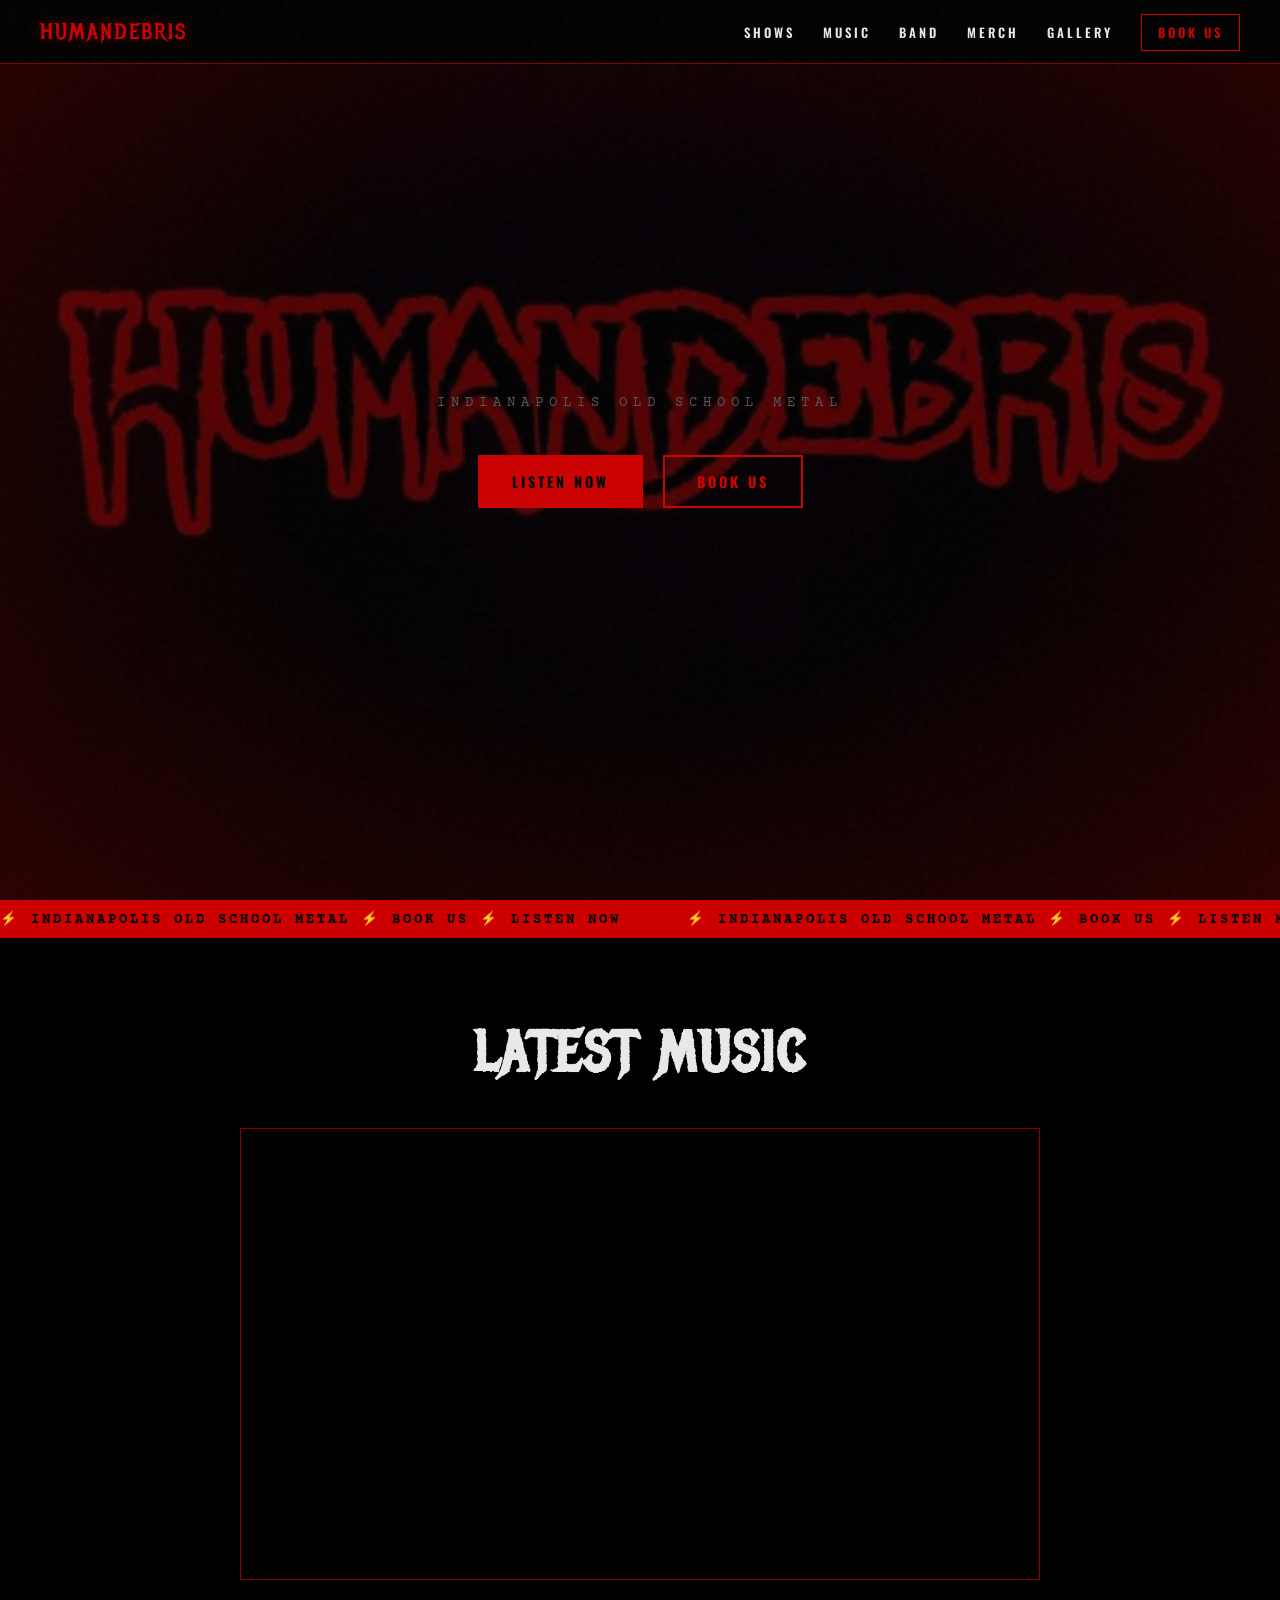
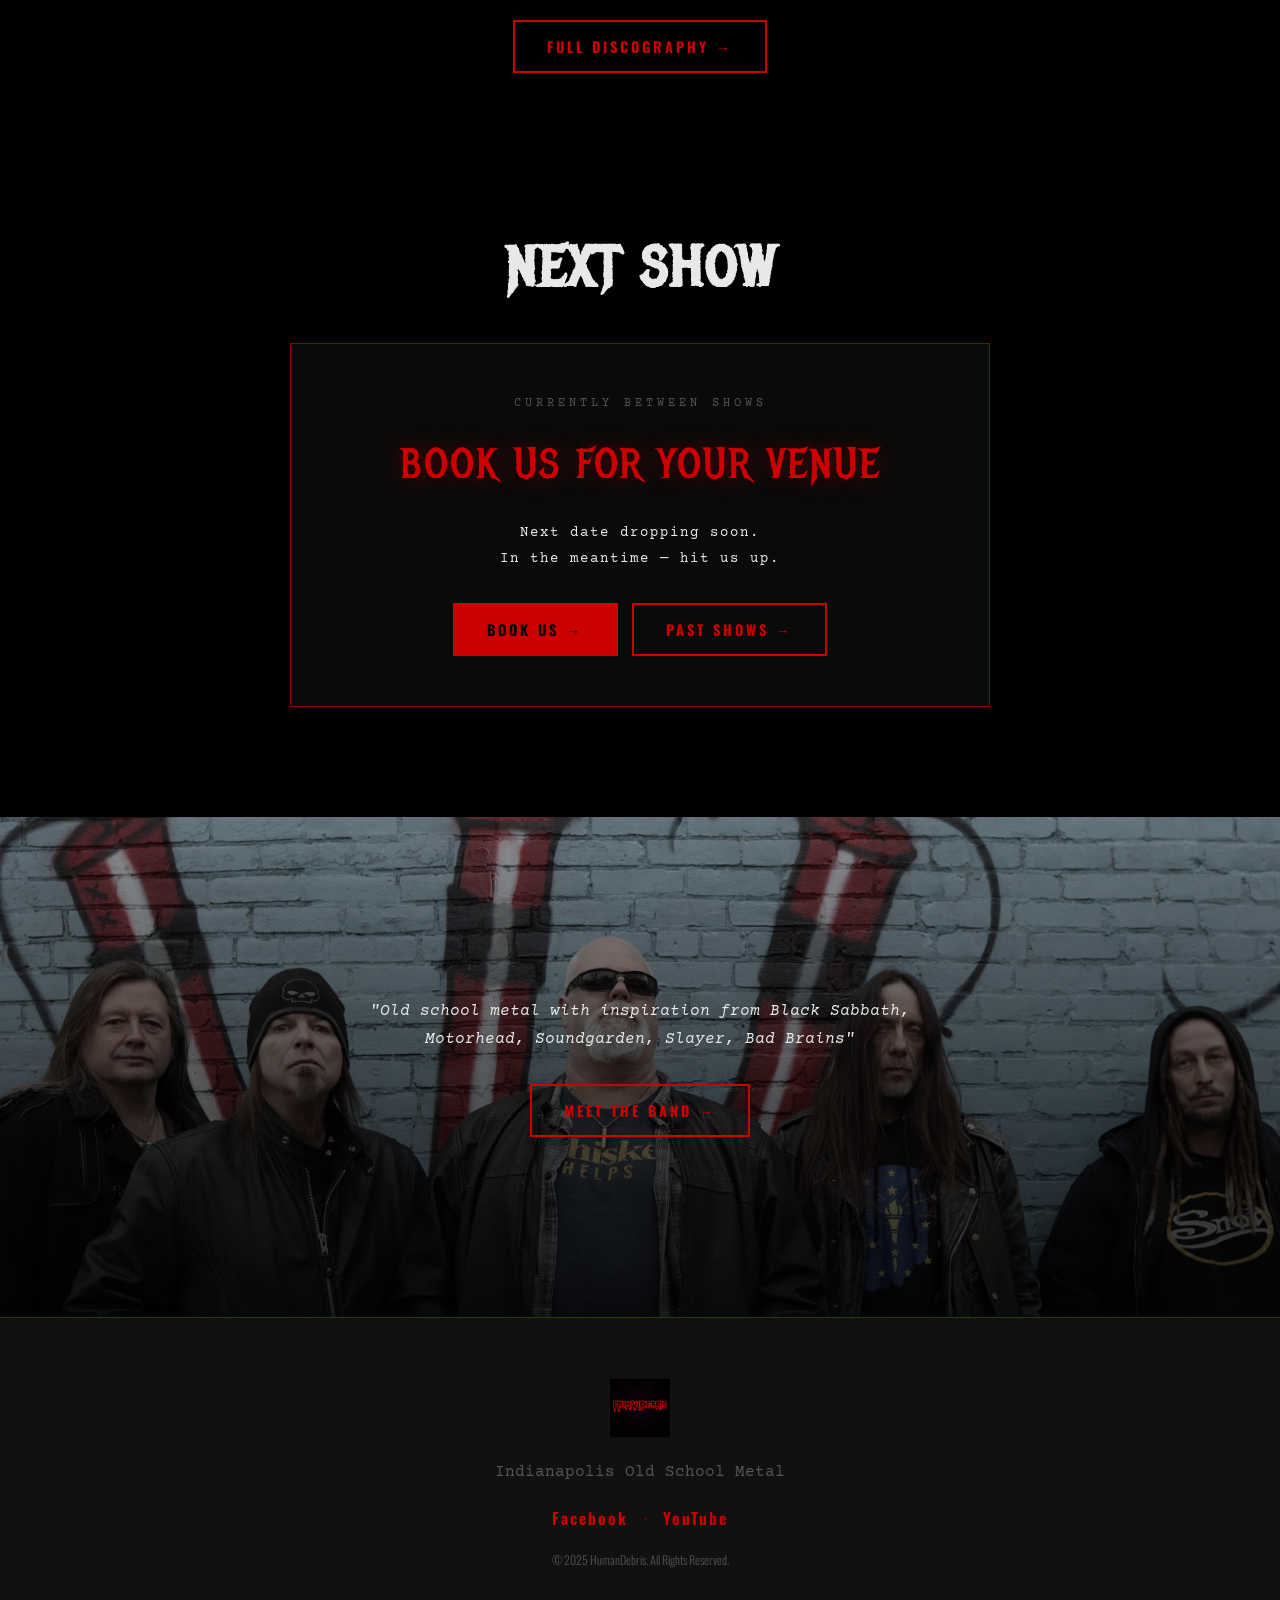
==== commit d9381ba4: "pollish Added styles for no-show card and updated ticker animation duration." ====
--- a/index.html
+++ b/index.html
@@ -35,6 +35,8 @@
       object-fit: cover;
       z-index: 0;
     }
+    .hero-video::-webkit-media-controls { display: none !important; }
+    .hero-video::-webkit-media-controls-start-playback-button { display: none !important; }
     .hero-overlay {
       position: absolute;
       inset: 0;
@@ -81,14 +83,14 @@
     .ticker {
       display: flex;
       white-space: nowrap;
-      animation: ticker 20s linear infinite;
+      animation: ticker 30s linear infinite;
     }
     .ticker span {
       font-family: 'Courier Prime', monospace;
       font-size: 0.85rem;
       color: var(--black);
       font-weight: 700;
-      letter-spacing: 2px;
+      letter-spacing: 3px;
     }
 
     /* ── Latest Music ── */
@@ -121,12 +123,47 @@
       border: 0;
     }
 
-    /* ── Next Show Card ── */
+    /* ── Next Show / Book Us block ── */
     .home-shows {
       padding: 80px 40px;
       text-align: center;
     }
     .home-shows h2 { margin-bottom: 40px; }
+
+    /* Placeholder when no upcoming shows */
+    .no-show-card {
+      background: var(--deep);
+      border: 1px solid var(--dark-red);
+      padding: 50px 40px;
+      max-width: 700px;
+      margin: 0 auto 30px;
+      text-align: center;
+    }
+    .no-show-card .label {
+      font-family: 'Courier Prime', monospace;
+      font-size: 0.75rem;
+      letter-spacing: 4px;
+      color: var(--gray);
+      margin-bottom: 16px;
+    }
+    .no-show-card .headline {
+      font-family: 'Metal Mania', cursive;
+      font-size: clamp(1.8rem, 4vw, 2.6rem);
+      color: var(--blood);
+      letter-spacing: 2px;
+      margin-bottom: 20px;
+      text-shadow: 0 0 25px rgba(204,0,0,0.4);
+    }
+    .no-show-card .sub {
+      font-family: 'Courier Prime', monospace;
+      color: var(--off-white);
+      font-size: 0.9rem;
+      letter-spacing: 2px;
+      margin-bottom: 30px;
+      line-height: 1.8;
+    }
+
+    /* Legacy featured card (kept for when shows return) */
     .show-card.featured {
       display: flex;
       align-items: center;
@@ -205,6 +242,7 @@
       .home-music, .home-shows { padding: 60px 20px; }
       .band-strip-photo { height: 400px; }
       .show-card.featured { padding: 20px; }
+      .no-show-card { padding: 36px 24px; }
     }
   </style>
 </head>
@@ -226,7 +264,7 @@
 
   <!-- ══ HERO ══ -->
   <section class="hero">
-    <video autoplay muted loop playsinline class="hero-video">
+    <video autoplay muted loop playsinline webkit-playsinline preload="auto" poster="assets/logos/logo-primary.webp" class="hero-video" id="hero-vid">
       <source src="assets/video/hero.mp4" type="video/mp4">
     </video>
     <div class="hero-overlay"></div>
@@ -243,10 +281,10 @@
   <!-- ══ TICKER ══ -->
   <div class="ticker-wrap">
     <div class="ticker">
-      <span>⚡ NEXT SHOW: SAT APR 11 — INDY CD &amp; VINYL / CLUB 808 — 11PM ⚡&nbsp;&nbsp;&nbsp;&nbsp;&nbsp;</span>
-      <span>⚡ NEXT SHOW: SAT APR 11 — INDY CD &amp; VINYL / CLUB 808 — 11PM ⚡&nbsp;&nbsp;&nbsp;&nbsp;&nbsp;</span>
-      <span>⚡ NEXT SHOW: SAT APR 11 — INDY CD &amp; VINYL / CLUB 808 — 11PM ⚡&nbsp;&nbsp;&nbsp;&nbsp;&nbsp;</span>
-      <span>⚡ NEXT SHOW: SAT APR 11 — INDY CD &amp; VINYL / CLUB 808 — 11PM ⚡&nbsp;&nbsp;&nbsp;&nbsp;&nbsp;</span>
+      <span>⚡ INDIANAPOLIS OLD SCHOOL METAL ⚡ BOOK US ⚡ LISTEN NOW &nbsp;&nbsp;&nbsp;&nbsp;&nbsp;</span>
+      <span>⚡ INDIANAPOLIS OLD SCHOOL METAL ⚡ BOOK US ⚡ LISTEN NOW &nbsp;&nbsp;&nbsp;&nbsp;&nbsp;</span>
+      <span>⚡ INDIANAPOLIS OLD SCHOOL METAL ⚡ BOOK US ⚡ LISTEN NOW &nbsp;&nbsp;&nbsp;&nbsp;&nbsp;</span>
+      <span>⚡ INDIANAPOLIS OLD SCHOOL METAL ⚡ BOOK US ⚡ LISTEN NOW &nbsp;&nbsp;&nbsp;&nbsp;&nbsp;</span>
     </div>
   </div>
 
@@ -262,24 +300,37 @@
   </section>
 
   <!-- ══ NEXT SHOW ══ -->
+  <!--
+    ═══ WHEN A NEW SHOW IS BOOKED ═══
+    Replace the <div class="no-show-card"> block below with:
+
+    <div class="show-card featured">
+      <div class="show-date">
+        <span class="month">JUN</span>
+        <span class="day">15</span>
+      </div>
+      <div class="show-info">
+        <h3>Venue Name</h3>
+        <p>Indianapolis, IN · Doors 9PM EDT</p>
+      </div>
+      <a href="shows.html" class="btn">ALL SHOWS →</a>
+    </div>
+  -->
   <section class="home-shows container fade-in">
     <h2>NEXT SHOW</h2>
-    <div class="show-card featured">
-      <div class="show-date">
-        <span class="month">APR</span>
-        <span class="day">11</span>
-      </div>
-      <div class="show-info">
-        <h3>Indy CD & Vinyl / Club 808</h3>
-        <p>Indianapolis, IN · Doors 11PM EDT</p>
-      </div>
-      <a href="shows.html" class="btn">ALL SHOWS →</a>
+    <div class="no-show-card">
+      <p class="label">CURRENTLY BETWEEN SHOWS</p>
+      <p class="headline">BOOK US FOR YOUR VENUE</p>
+      <p class="sub">Next date dropping soon.<br>In the meantime — hit us up.</p>
+      <div style="display:flex;gap:14px;justify-content:center;flex-wrap:wrap;">
+        <a href="contact.html" class="btn">BOOK US →</a>
+        <a href="shows.html" class="btn btn-outline">PAST SHOWS →</a>
+      </div>
     </div>
   </section>
 
   <!-- ══ BAND PHOTO STRIP ══ -->
   <section class="home-band fade-in">
-    <!-- Replace with your actual band photo (band-hero.jpg) -->
     <img src="assets/photos/band-hero.webp" alt="HumanDebris band photo" class="band-strip-photo">
     <div class="band-strip-overlay">
       <p>"Old school metal with inspiration from Black Sabbath, Motorhead, Soundgarden, Slayer, Bad Brains"</p>
@@ -300,5 +351,19 @@
   </footer>
 
   <script src="js/main.js"></script>
+  <script>
+    // Force video autoplay on mobile
+    const vid = document.getElementById('hero-vid');
+    if (vid) {
+      vid.muted = true;
+      const tryPlay = () => {
+        vid.play().catch(() => {});
+      };
+      tryPlay();
+      document.addEventListener('touchstart', tryPlay, { once: true });
+      document.addEventListener('scroll', tryPlay, { once: true });
+      document.addEventListener('click', tryPlay, { once: true });
+    }
+  </script>
 </body>
 </html>
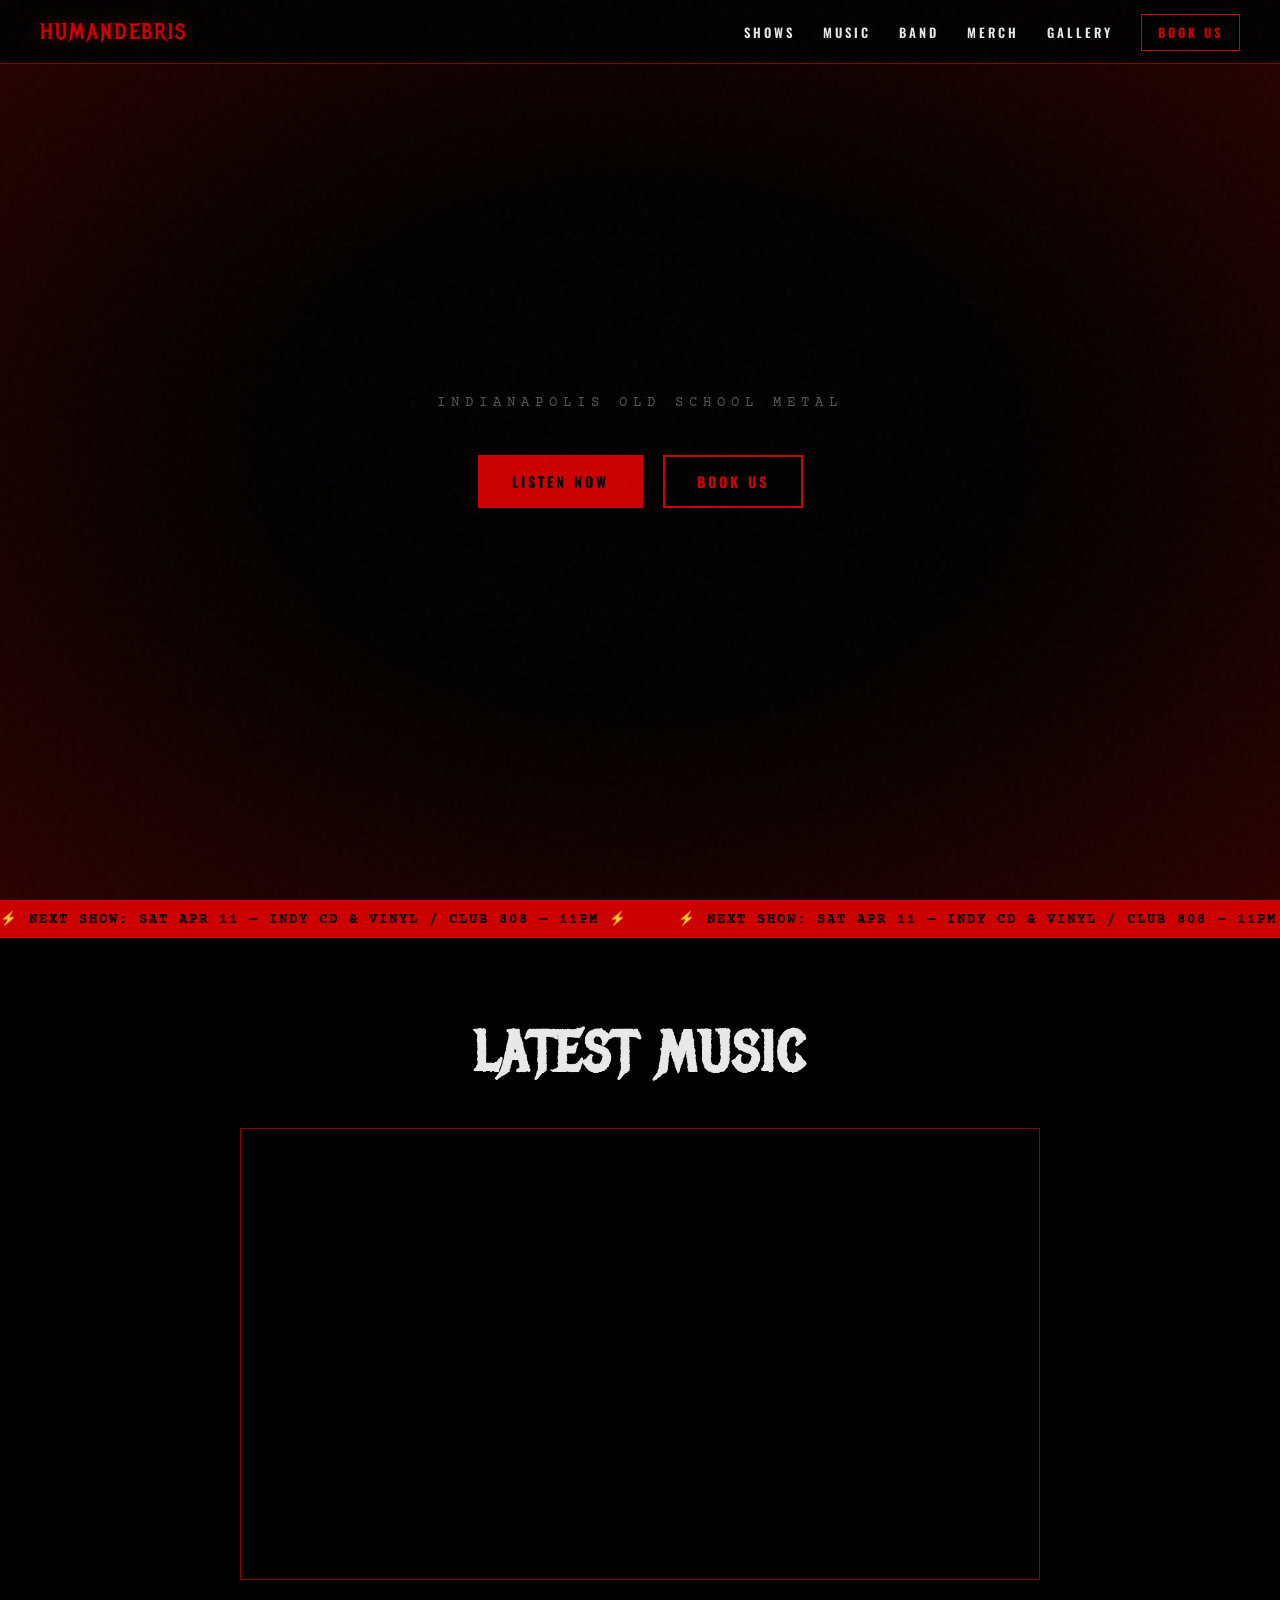
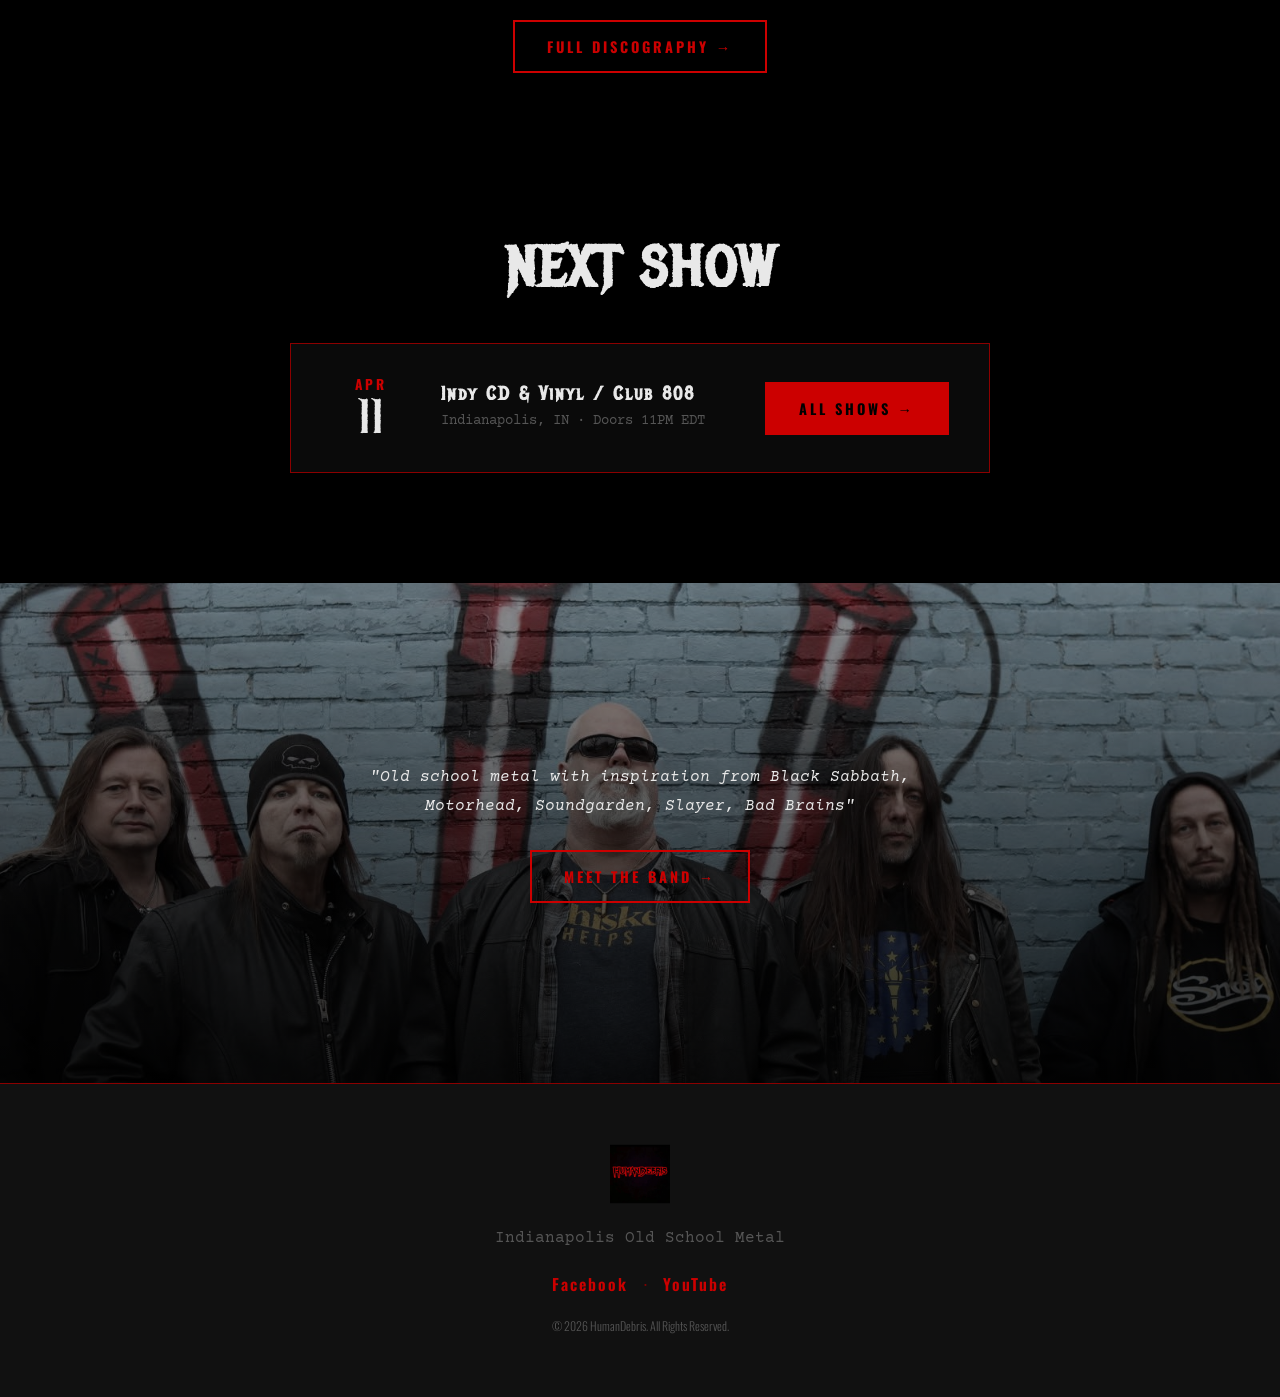
==== commit 49221166: "Refactor show details and update styles Removed unused video controls and updated ticker animation d" ====
--- a/index.html
+++ b/index.html
@@ -35,8 +35,6 @@
       object-fit: cover;
       z-index: 0;
     }
-    .hero-video::-webkit-media-controls { display: none !important; }
-    .hero-video::-webkit-media-controls-start-playback-button { display: none !important; }
     .hero-overlay {
       position: absolute;
       inset: 0;
@@ -83,14 +81,14 @@
     .ticker {
       display: flex;
       white-space: nowrap;
-      animation: ticker 30s linear infinite;
+      animation: ticker 20s linear infinite;
     }
     .ticker span {
       font-family: 'Courier Prime', monospace;
       font-size: 0.85rem;
       color: var(--black);
       font-weight: 700;
-      letter-spacing: 3px;
+      letter-spacing: 2px;
     }
 
     /* ── Latest Music ── */
@@ -123,47 +121,12 @@
       border: 0;
     }
 
-    /* ── Next Show / Book Us block ── */
+    /* ── Next Show Card ── */
     .home-shows {
       padding: 80px 40px;
       text-align: center;
     }
     .home-shows h2 { margin-bottom: 40px; }
-
-    /* Placeholder when no upcoming shows */
-    .no-show-card {
-      background: var(--deep);
-      border: 1px solid var(--dark-red);
-      padding: 50px 40px;
-      max-width: 700px;
-      margin: 0 auto 30px;
-      text-align: center;
-    }
-    .no-show-card .label {
-      font-family: 'Courier Prime', monospace;
-      font-size: 0.75rem;
-      letter-spacing: 4px;
-      color: var(--gray);
-      margin-bottom: 16px;
-    }
-    .no-show-card .headline {
-      font-family: 'Metal Mania', cursive;
-      font-size: clamp(1.8rem, 4vw, 2.6rem);
-      color: var(--blood);
-      letter-spacing: 2px;
-      margin-bottom: 20px;
-      text-shadow: 0 0 25px rgba(204,0,0,0.4);
-    }
-    .no-show-card .sub {
-      font-family: 'Courier Prime', monospace;
-      color: var(--off-white);
-      font-size: 0.9rem;
-      letter-spacing: 2px;
-      margin-bottom: 30px;
-      line-height: 1.8;
-    }
-
-    /* Legacy featured card (kept for when shows return) */
     .show-card.featured {
       display: flex;
       align-items: center;
@@ -242,7 +205,6 @@
       .home-music, .home-shows { padding: 60px 20px; }
       .band-strip-photo { height: 400px; }
       .show-card.featured { padding: 20px; }
-      .no-show-card { padding: 36px 24px; }
     }
   </style>
 </head>
@@ -264,7 +226,7 @@
 
   <!-- ══ HERO ══ -->
   <section class="hero">
-    <video autoplay muted loop playsinline webkit-playsinline preload="auto" poster="assets/logos/logo-primary.webp" class="hero-video" id="hero-vid">
+    <video autoplay muted loop playsinline class="hero-video">
       <source src="assets/video/hero.mp4" type="video/mp4">
     </video>
     <div class="hero-overlay"></div>
@@ -281,10 +243,10 @@
   <!-- ══ TICKER ══ -->
   <div class="ticker-wrap">
     <div class="ticker">
-      <span>⚡ INDIANAPOLIS OLD SCHOOL METAL ⚡ BOOK US ⚡ LISTEN NOW &nbsp;&nbsp;&nbsp;&nbsp;&nbsp;</span>
-      <span>⚡ INDIANAPOLIS OLD SCHOOL METAL ⚡ BOOK US ⚡ LISTEN NOW &nbsp;&nbsp;&nbsp;&nbsp;&nbsp;</span>
-      <span>⚡ INDIANAPOLIS OLD SCHOOL METAL ⚡ BOOK US ⚡ LISTEN NOW &nbsp;&nbsp;&nbsp;&nbsp;&nbsp;</span>
-      <span>⚡ INDIANAPOLIS OLD SCHOOL METAL ⚡ BOOK US ⚡ LISTEN NOW &nbsp;&nbsp;&nbsp;&nbsp;&nbsp;</span>
+      <span>⚡ NEXT SHOW: SAT APR 11 — INDY CD &amp; VINYL / CLUB 808 — 11PM ⚡&nbsp;&nbsp;&nbsp;&nbsp;&nbsp;</span>
+      <span>⚡ NEXT SHOW: SAT APR 11 — INDY CD &amp; VINYL / CLUB 808 — 11PM ⚡&nbsp;&nbsp;&nbsp;&nbsp;&nbsp;</span>
+      <span>⚡ NEXT SHOW: SAT APR 11 — INDY CD &amp; VINYL / CLUB 808 — 11PM ⚡&nbsp;&nbsp;&nbsp;&nbsp;&nbsp;</span>
+      <span>⚡ NEXT SHOW: SAT APR 11 — INDY CD &amp; VINYL / CLUB 808 — 11PM ⚡&nbsp;&nbsp;&nbsp;&nbsp;&nbsp;</span>
     </div>
   </div>
 
@@ -300,37 +262,24 @@
   </section>
 
   <!-- ══ NEXT SHOW ══ -->
-  <!--
-    ═══ WHEN A NEW SHOW IS BOOKED ═══
-    Replace the <div class="no-show-card"> block below with:
-
+  <section class="home-shows container fade-in">
+    <h2>NEXT SHOW</h2>
     <div class="show-card featured">
       <div class="show-date">
-        <span class="month">JUN</span>
-        <span class="day">15</span>
+        <span class="month">APR</span>
+        <span class="day">11</span>
       </div>
       <div class="show-info">
-        <h3>Venue Name</h3>
-        <p>Indianapolis, IN · Doors 9PM EDT</p>
+        <h3>Indy CD & Vinyl / Club 808</h3>
+        <p>Indianapolis, IN · Doors 11PM EDT</p>
       </div>
       <a href="shows.html" class="btn">ALL SHOWS →</a>
     </div>
-  -->
-  <section class="home-shows container fade-in">
-    <h2>NEXT SHOW</h2>
-    <div class="no-show-card">
-      <p class="label">CURRENTLY BETWEEN SHOWS</p>
-      <p class="headline">BOOK US FOR YOUR VENUE</p>
-      <p class="sub">Next date dropping soon.<br>In the meantime — hit us up.</p>
-      <div style="display:flex;gap:14px;justify-content:center;flex-wrap:wrap;">
-        <a href="contact.html" class="btn">BOOK US →</a>
-        <a href="shows.html" class="btn btn-outline">PAST SHOWS →</a>
-      </div>
-    </div>
   </section>
 
   <!-- ══ BAND PHOTO STRIP ══ -->
   <section class="home-band fade-in">
+    <!-- Replace with your actual band photo (band-hero.jpg) -->
     <img src="assets/photos/band-hero.webp" alt="HumanDebris band photo" class="band-strip-photo">
     <div class="band-strip-overlay">
       <p>"Old school metal with inspiration from Black Sabbath, Motorhead, Soundgarden, Slayer, Bad Brains"</p>
@@ -347,23 +296,9 @@
       <span>·</span>
       <a href="https://www.youtube.com/playlist?list=OLAK5uy_nDLS0WcJCeptWyizuUw6TR9iF5Icl0qGE" target="_blank">YouTube</a>
     </div>
-    <p class="footer-copy">© 2025 HumanDebris. All Rights Reserved.</p>
+    <p class="footer-copy">© 2026 HumanDebris. All Rights Reserved.</p>
   </footer>
 
   <script src="js/main.js"></script>
-  <script>
-    // Force video autoplay on mobile
-    const vid = document.getElementById('hero-vid');
-    if (vid) {
-      vid.muted = true;
-      const tryPlay = () => {
-        vid.play().catch(() => {});
-      };
-      tryPlay();
-      document.addEventListener('touchstart', tryPlay, { once: true });
-      document.addEventListener('scroll', tryPlay, { once: true });
-      document.addEventListener('click', tryPlay, { once: true });
-    }
-  </script>
 </body>
 </html>
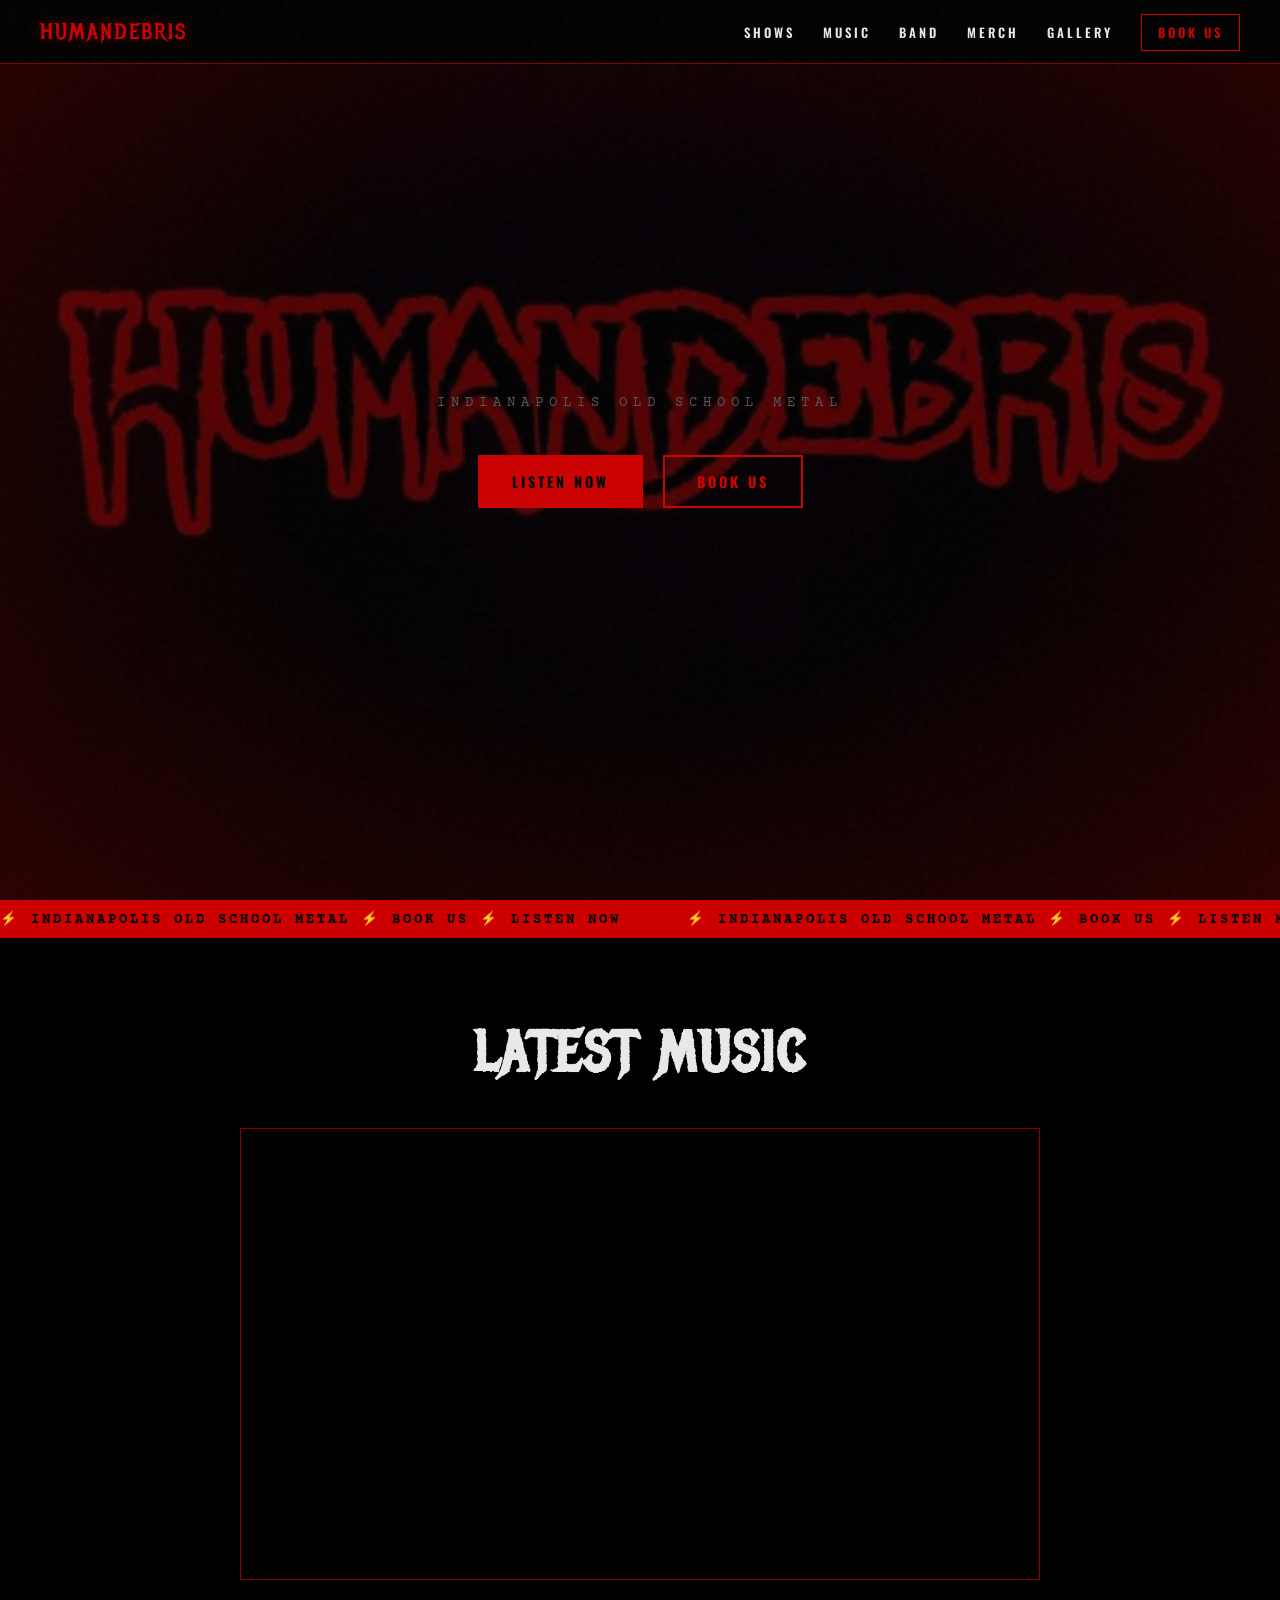
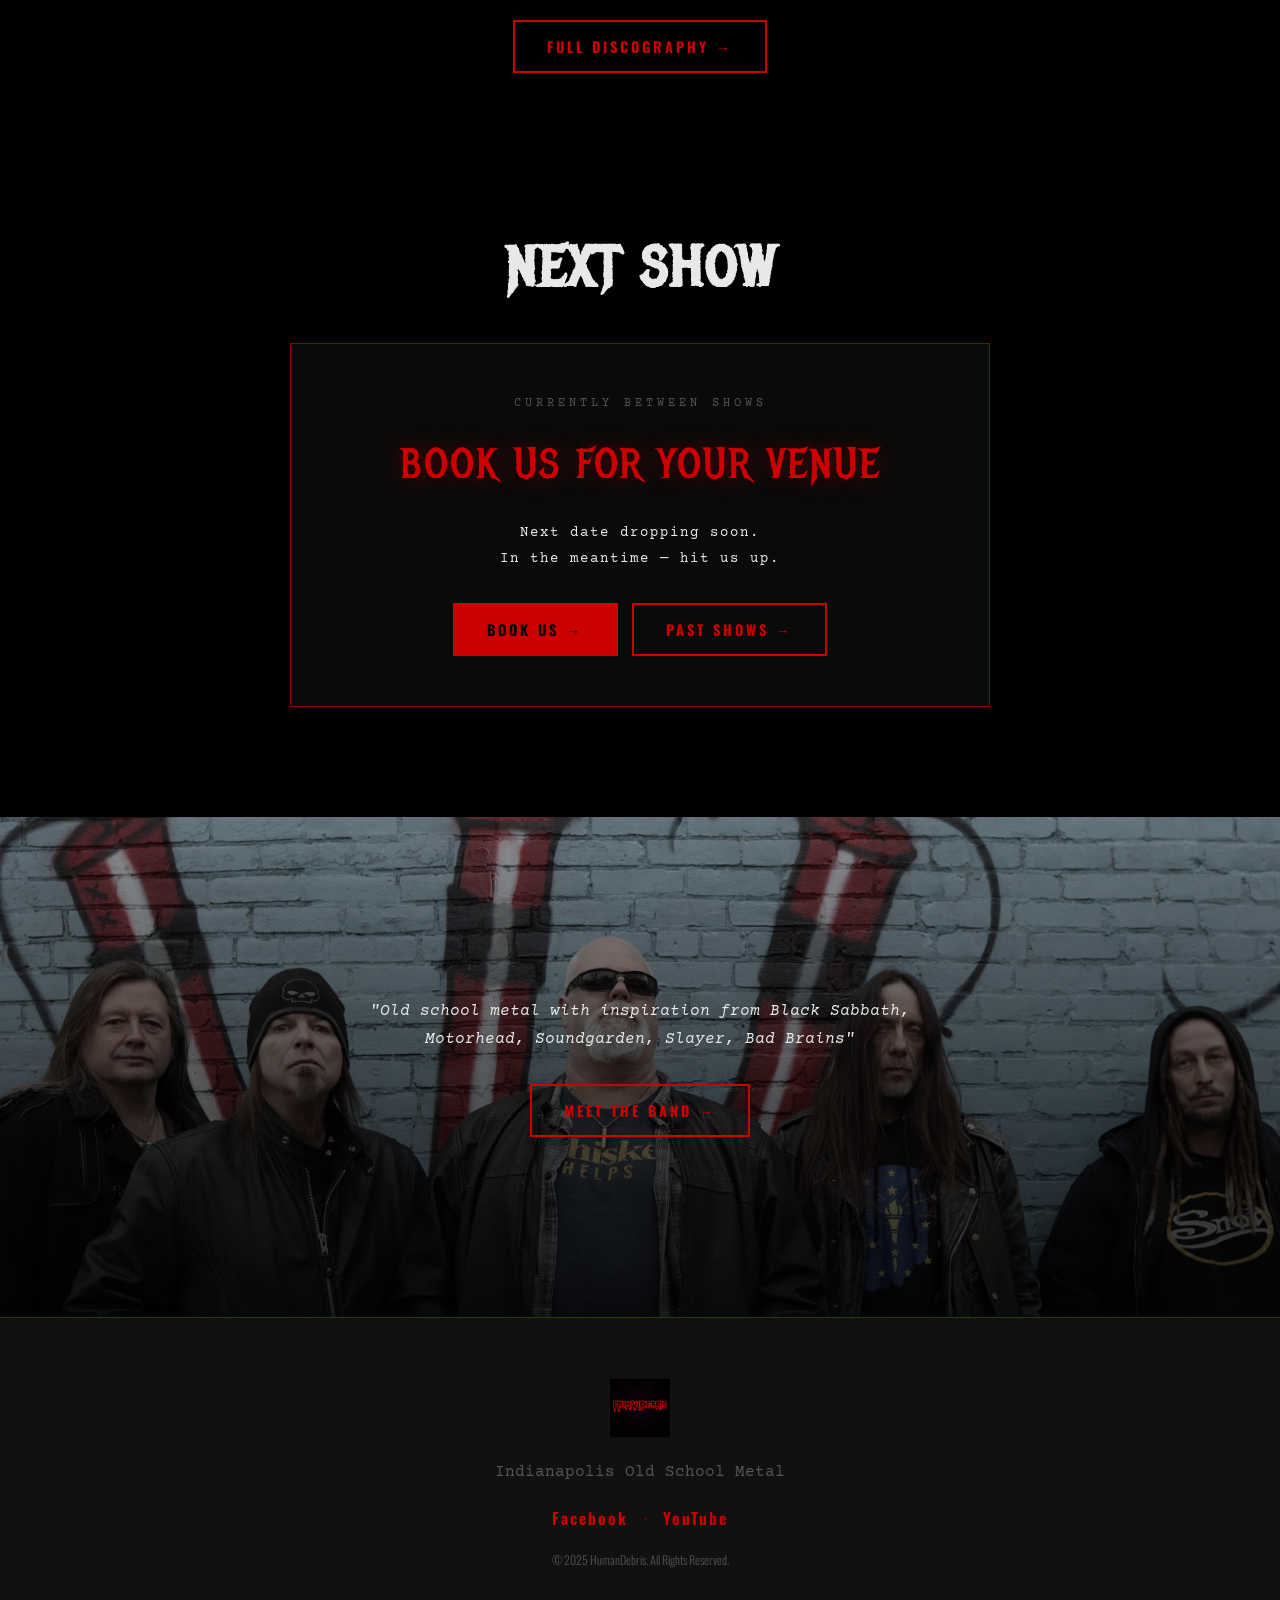
==== commit db3a7456: "Enhance styles and update video attributes Updated styles for the ticker and no-show card. Changed v" ====
--- a/index.html
+++ b/index.html
@@ -35,6 +35,8 @@
       object-fit: cover;
       z-index: 0;
     }
+    .hero-video::-webkit-media-controls { display: none !important; }
+    .hero-video::-webkit-media-controls-start-playback-button { display: none !important; }
     .hero-overlay {
       position: absolute;
       inset: 0;
@@ -81,14 +83,14 @@
     .ticker {
       display: flex;
       white-space: nowrap;
-      animation: ticker 20s linear infinite;
+      animation: ticker 30s linear infinite;
     }
     .ticker span {
       font-family: 'Courier Prime', monospace;
       font-size: 0.85rem;
       color: var(--black);
       font-weight: 700;
-      letter-spacing: 2px;
+      letter-spacing: 3px;
     }
 
     /* ── Latest Music ── */
@@ -121,12 +123,47 @@
       border: 0;
     }
 
-    /* ── Next Show Card ── */
+    /* ── Next Show / Book Us block ── */
     .home-shows {
       padding: 80px 40px;
       text-align: center;
     }
     .home-shows h2 { margin-bottom: 40px; }
+
+    /* Placeholder when no upcoming shows */
+    .no-show-card {
+      background: var(--deep);
+      border: 1px solid var(--dark-red);
+      padding: 50px 40px;
+      max-width: 700px;
+      margin: 0 auto 30px;
+      text-align: center;
+    }
+    .no-show-card .label {
+      font-family: 'Courier Prime', monospace;
+      font-size: 0.75rem;
+      letter-spacing: 4px;
+      color: var(--gray);
+      margin-bottom: 16px;
+    }
+    .no-show-card .headline {
+      font-family: 'Metal Mania', cursive;
+      font-size: clamp(1.8rem, 4vw, 2.6rem);
+      color: var(--blood);
+      letter-spacing: 2px;
+      margin-bottom: 20px;
+      text-shadow: 0 0 25px rgba(204,0,0,0.4);
+    }
+    .no-show-card .sub {
+      font-family: 'Courier Prime', monospace;
+      color: var(--off-white);
+      font-size: 0.9rem;
+      letter-spacing: 2px;
+      margin-bottom: 30px;
+      line-height: 1.8;
+    }
+
+    /* Legacy featured card (kept for when shows return) */
     .show-card.featured {
       display: flex;
       align-items: center;
@@ -205,6 +242,7 @@
       .home-music, .home-shows { padding: 60px 20px; }
       .band-strip-photo { height: 400px; }
       .show-card.featured { padding: 20px; }
+      .no-show-card { padding: 36px 24px; }
     }
   </style>
 </head>
@@ -226,7 +264,7 @@
 
   <!-- ══ HERO ══ -->
   <section class="hero">
-    <video autoplay muted loop playsinline class="hero-video">
+    <video autoplay muted loop playsinline webkit-playsinline preload="auto" poster="assets/logos/logo-primary.webp" class="hero-video" id="hero-vid">
       <source src="assets/video/hero.mp4" type="video/mp4">
     </video>
     <div class="hero-overlay"></div>
@@ -243,10 +281,10 @@
   <!-- ══ TICKER ══ -->
   <div class="ticker-wrap">
     <div class="ticker">
-      <span>⚡ NEXT SHOW: SAT APR 11 — INDY CD &amp; VINYL / CLUB 808 — 11PM ⚡&nbsp;&nbsp;&nbsp;&nbsp;&nbsp;</span>
-      <span>⚡ NEXT SHOW: SAT APR 11 — INDY CD &amp; VINYL / CLUB 808 — 11PM ⚡&nbsp;&nbsp;&nbsp;&nbsp;&nbsp;</span>
-      <span>⚡ NEXT SHOW: SAT APR 11 — INDY CD &amp; VINYL / CLUB 808 — 11PM ⚡&nbsp;&nbsp;&nbsp;&nbsp;&nbsp;</span>
-      <span>⚡ NEXT SHOW: SAT APR 11 — INDY CD &amp; VINYL / CLUB 808 — 11PM ⚡&nbsp;&nbsp;&nbsp;&nbsp;&nbsp;</span>
+      <span>⚡ INDIANAPOLIS OLD SCHOOL METAL ⚡ BOOK US ⚡ LISTEN NOW &nbsp;&nbsp;&nbsp;&nbsp;&nbsp;</span>
+      <span>⚡ INDIANAPOLIS OLD SCHOOL METAL ⚡ BOOK US ⚡ LISTEN NOW &nbsp;&nbsp;&nbsp;&nbsp;&nbsp;</span>
+      <span>⚡ INDIANAPOLIS OLD SCHOOL METAL ⚡ BOOK US ⚡ LISTEN NOW &nbsp;&nbsp;&nbsp;&nbsp;&nbsp;</span>
+      <span>⚡ INDIANAPOLIS OLD SCHOOL METAL ⚡ BOOK US ⚡ LISTEN NOW &nbsp;&nbsp;&nbsp;&nbsp;&nbsp;</span>
     </div>
   </div>
 
@@ -262,24 +300,37 @@
   </section>
 
   <!-- ══ NEXT SHOW ══ -->
+  <!--
+    ═══ WHEN A NEW SHOW IS BOOKED ═══
+    Replace the <div class="no-show-card"> block below with:
+
+    <div class="show-card featured">
+      <div class="show-date">
+        <span class="month">JUN</span>
+        <span class="day">15</span>
+      </div>
+      <div class="show-info">
+        <h3>Venue Name</h3>
+        <p>Indianapolis, IN · Doors 9PM EDT</p>
+      </div>
+      <a href="shows.html" class="btn">ALL SHOWS →</a>
+    </div>
+  -->
   <section class="home-shows container fade-in">
     <h2>NEXT SHOW</h2>
-    <div class="show-card featured">
-      <div class="show-date">
-        <span class="month">APR</span>
-        <span class="day">11</span>
-      </div>
-      <div class="show-info">
-        <h3>Indy CD & Vinyl / Club 808</h3>
-        <p>Indianapolis, IN · Doors 11PM EDT</p>
-      </div>
-      <a href="shows.html" class="btn">ALL SHOWS →</a>
+    <div class="no-show-card">
+      <p class="label">CURRENTLY BETWEEN SHOWS</p>
+      <p class="headline">BOOK US FOR YOUR VENUE</p>
+      <p class="sub">Next date dropping soon.<br>In the meantime — hit us up.</p>
+      <div style="display:flex;gap:14px;justify-content:center;flex-wrap:wrap;">
+        <a href="contact.html" class="btn">BOOK US →</a>
+        <a href="shows.html" class="btn btn-outline">PAST SHOWS →</a>
+      </div>
     </div>
   </section>
 
   <!-- ══ BAND PHOTO STRIP ══ -->
   <section class="home-band fade-in">
-    <!-- Replace with your actual band photo (band-hero.jpg) -->
     <img src="assets/photos/band-hero.webp" alt="HumanDebris band photo" class="band-strip-photo">
     <div class="band-strip-overlay">
       <p>"Old school metal with inspiration from Black Sabbath, Motorhead, Soundgarden, Slayer, Bad Brains"</p>
@@ -296,9 +347,23 @@
       <span>·</span>
       <a href="https://www.youtube.com/playlist?list=OLAK5uy_nDLS0WcJCeptWyizuUw6TR9iF5Icl0qGE" target="_blank">YouTube</a>
     </div>
-    <p class="footer-copy">© 2026 HumanDebris. All Rights Reserved.</p>
+    <p class="footer-copy">© 2025 HumanDebris. All Rights Reserved.</p>
   </footer>
 
   <script src="js/main.js"></script>
+  <script>
+    // Force video autoplay on mobile
+    const vid = document.getElementById('hero-vid');
+    if (vid) {
+      vid.muted = true;
+      const tryPlay = () => {
+        vid.play().catch(() => {});
+      };
+      tryPlay();
+      document.addEventListener('touchstart', tryPlay, { once: true });
+      document.addEventListener('scroll', tryPlay, { once: true });
+      document.addEventListener('click', tryPlay, { once: true });
+    }
+  </script>
 </body>
 </html>
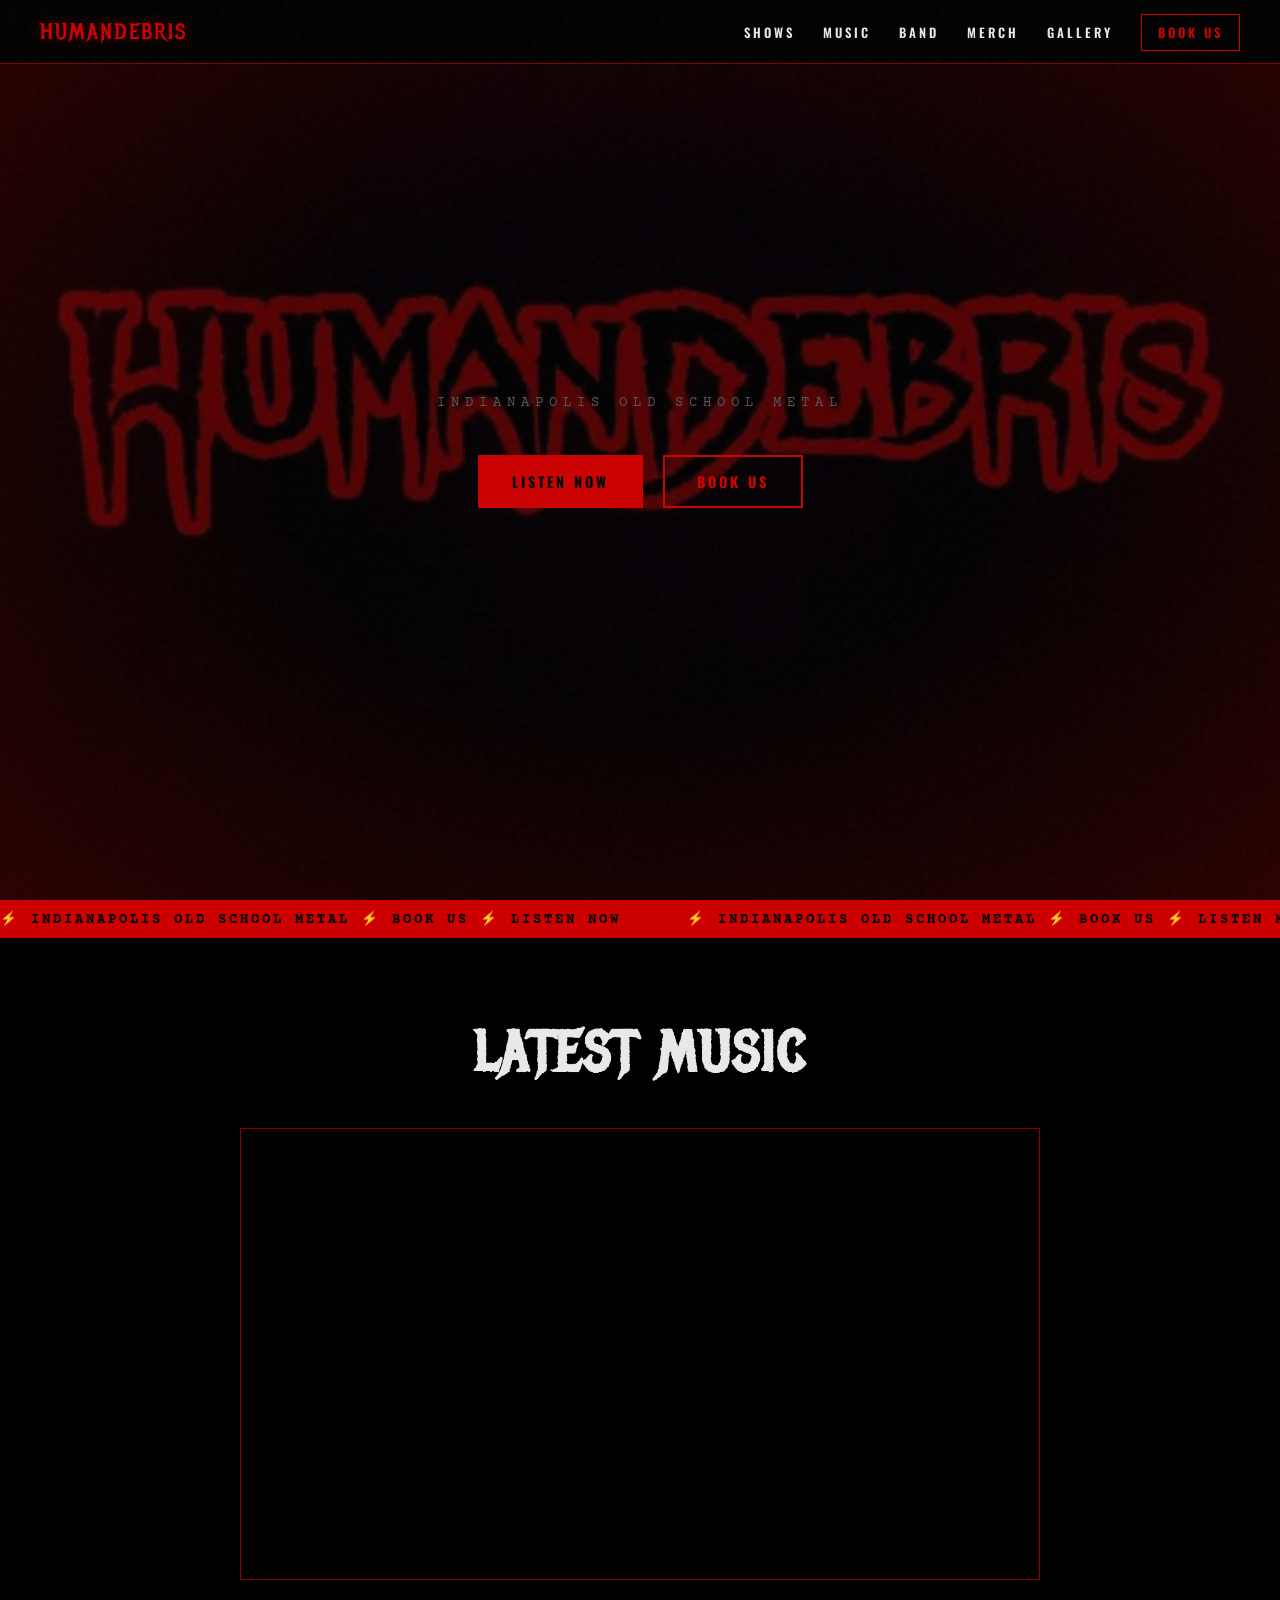
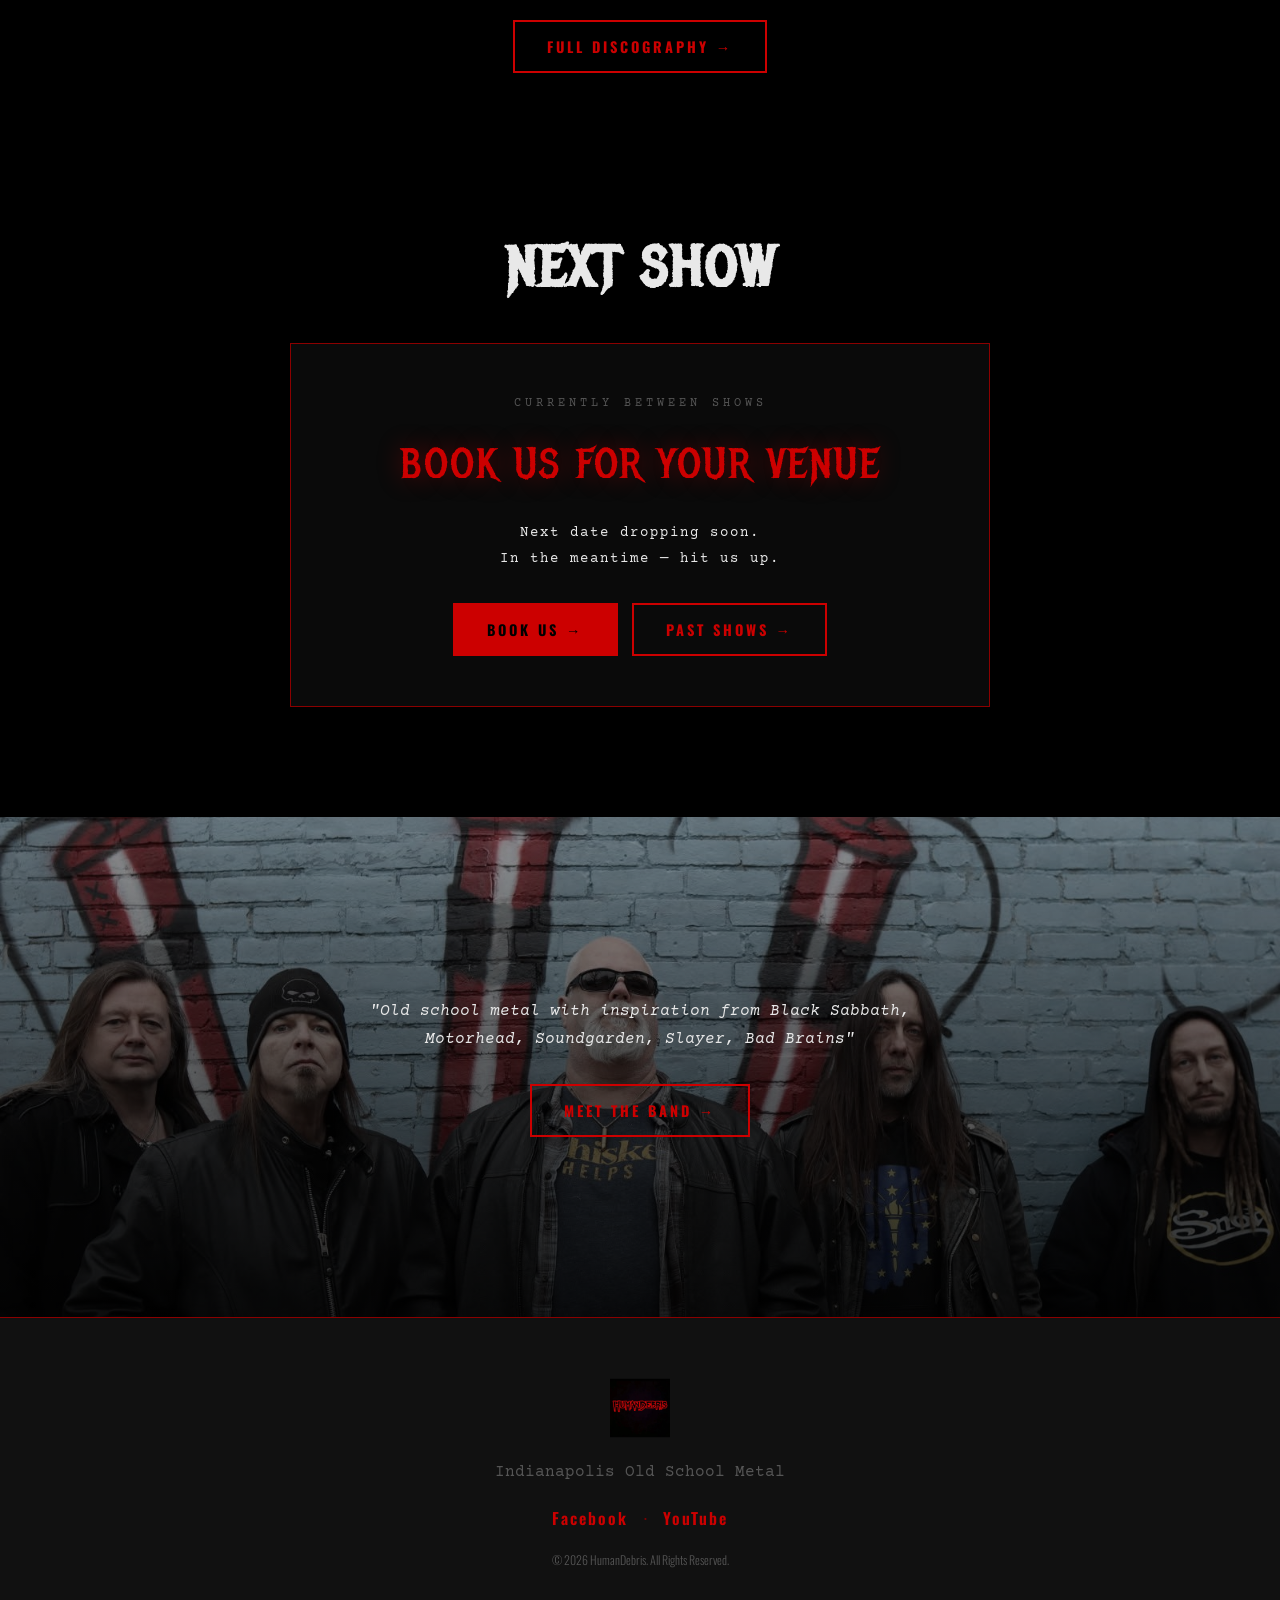
==== commit 210e1ece: "Update footer copyright year to 2026" ====
--- a/index.html
+++ b/index.html
@@ -347,7 +347,7 @@
       <span>·</span>
       <a href="https://www.youtube.com/playlist?list=OLAK5uy_nDLS0WcJCeptWyizuUw6TR9iF5Icl0qGE" target="_blank">YouTube</a>
     </div>
-    <p class="footer-copy">© 2025 HumanDebris. All Rights Reserved.</p>
+    <p class="footer-copy">© 2026 HumanDebris. All Rights Reserved.</p>
   </footer>
 
   <script src="js/main.js"></script>
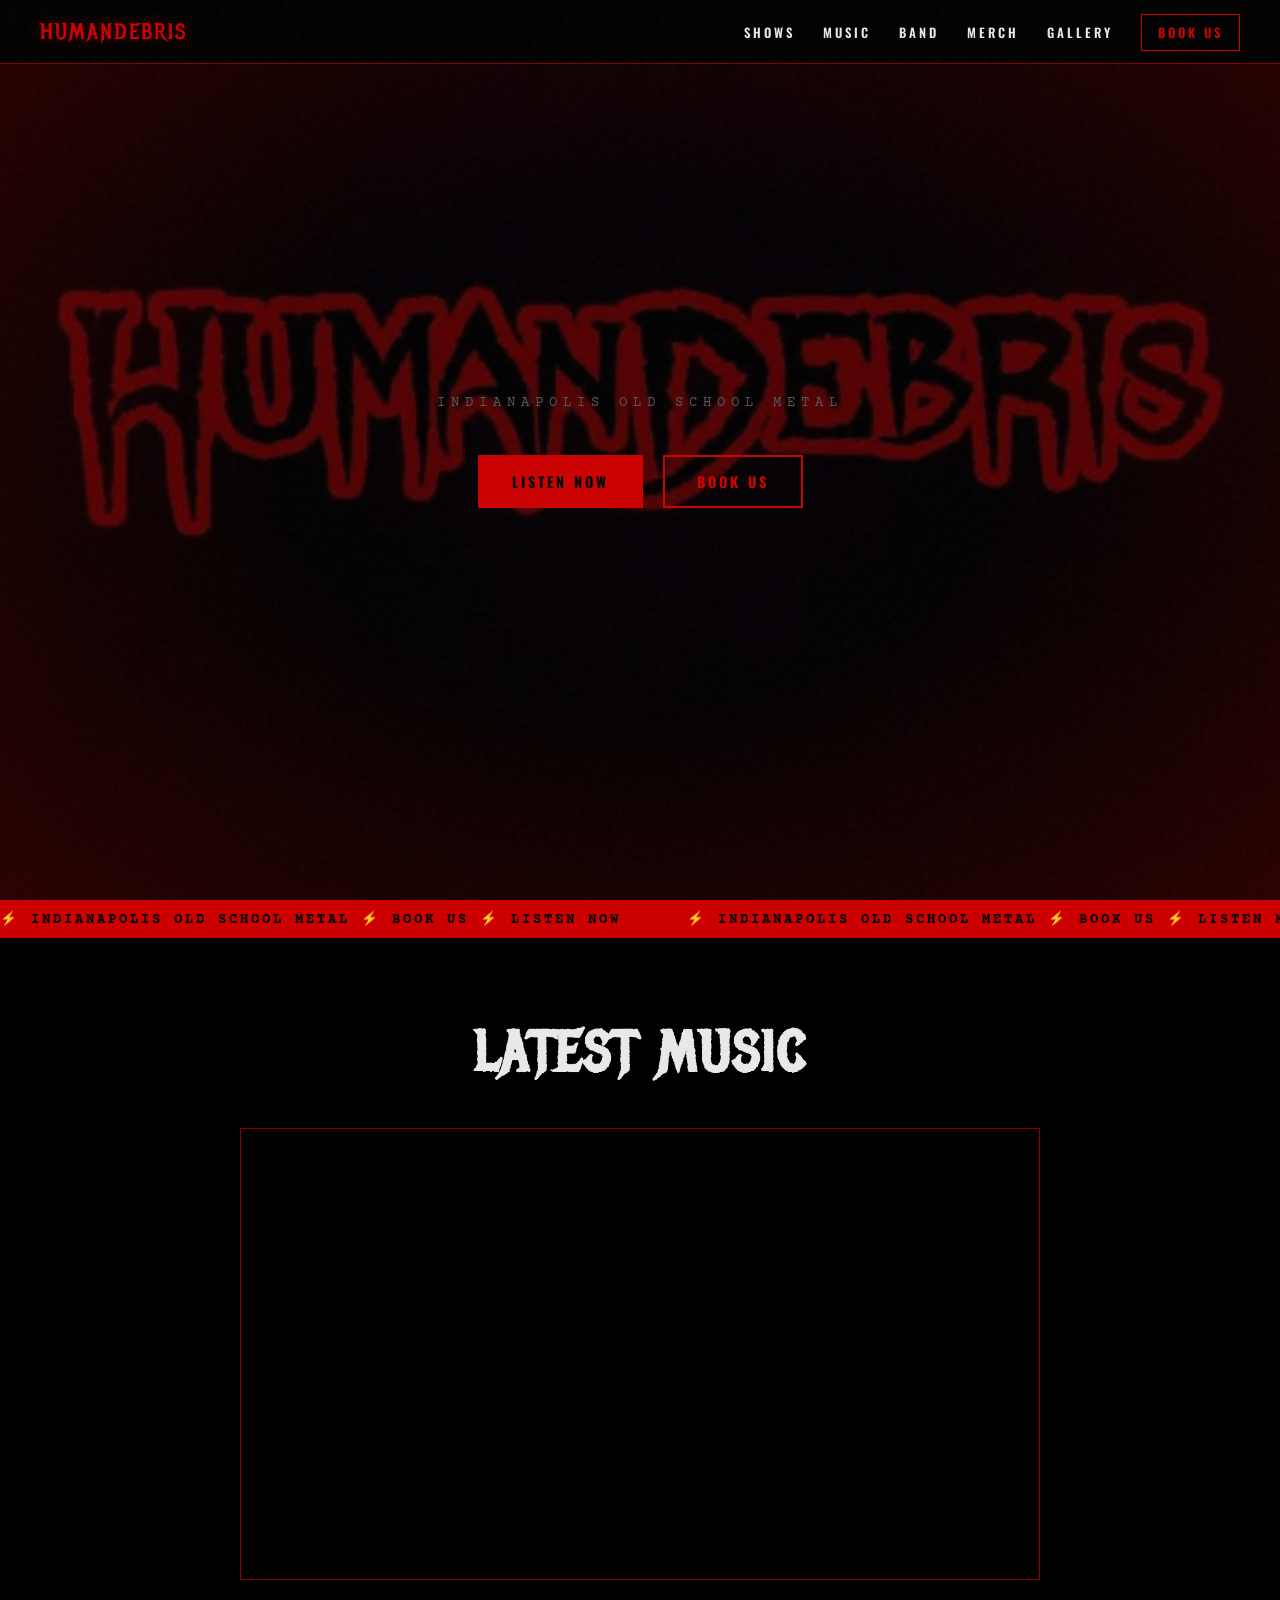
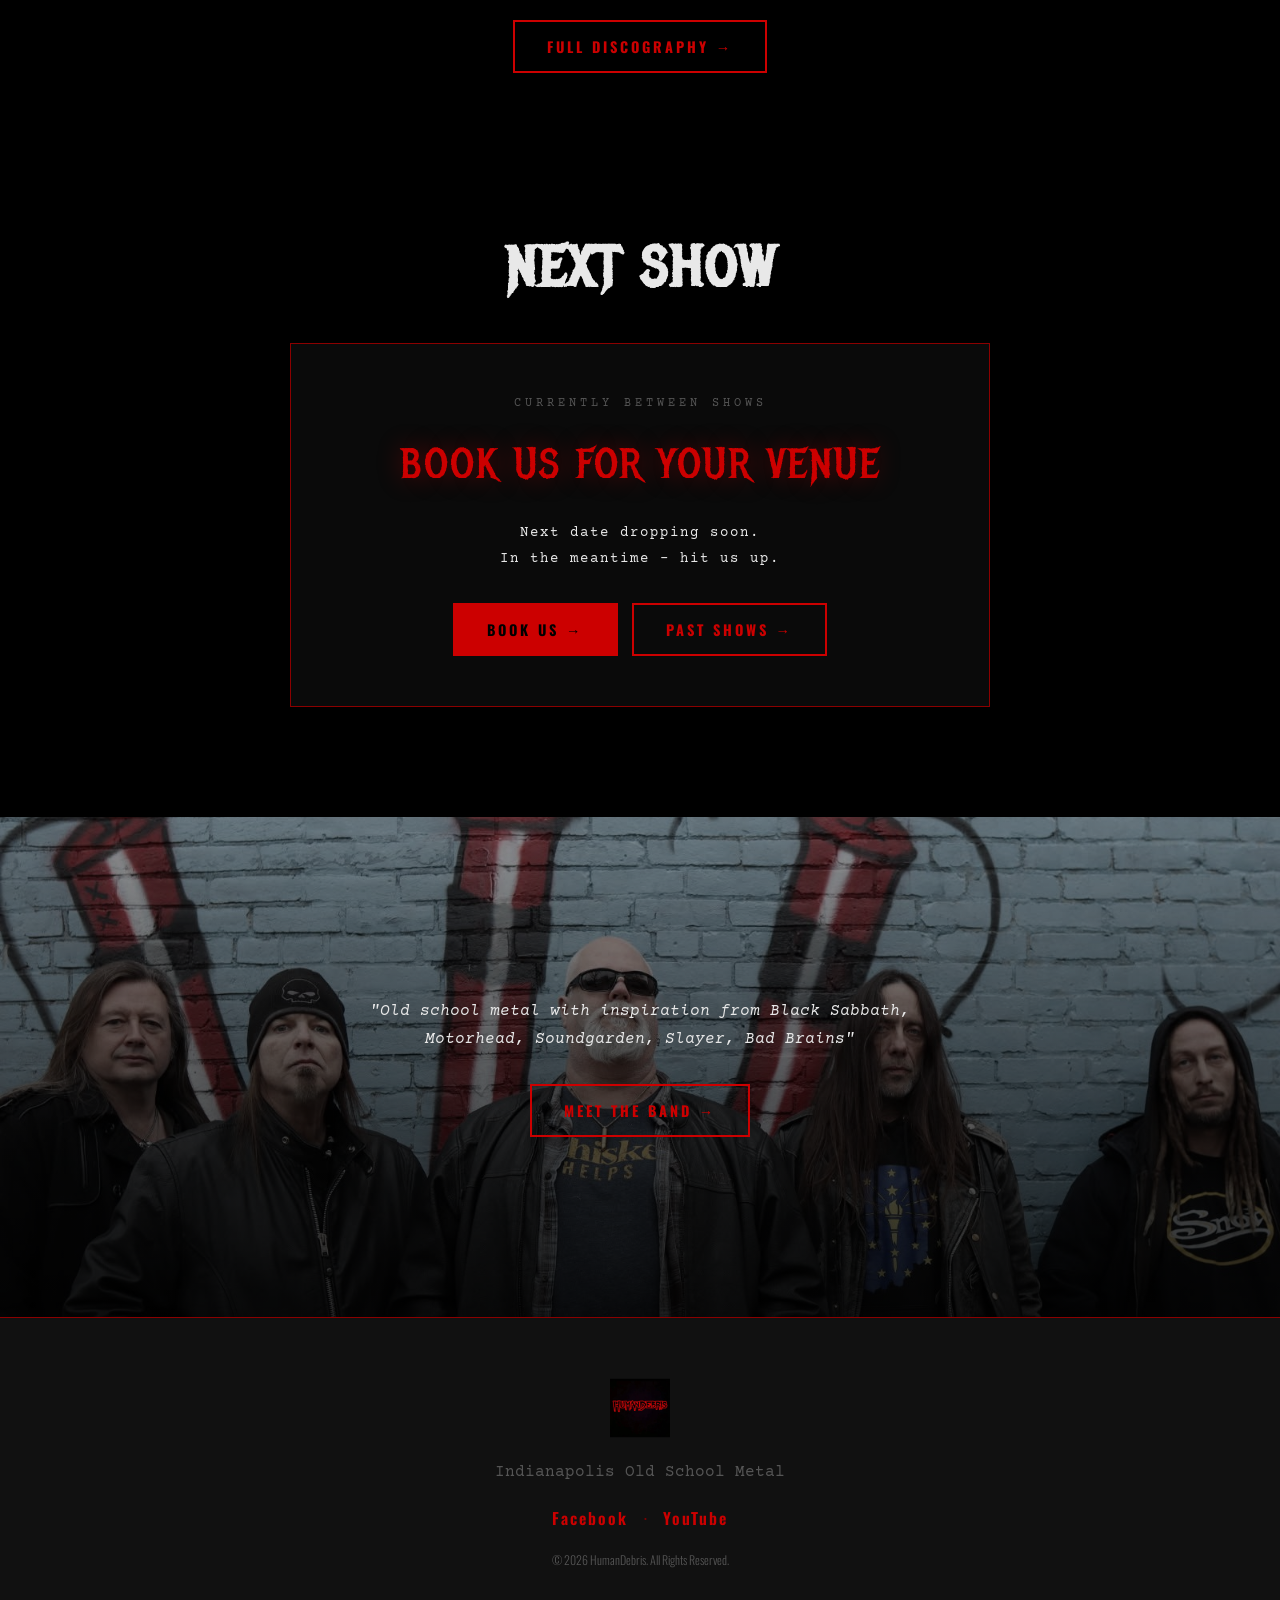
==== commit 05cf8dc9: "Fix title and punctuation in index.html" ====
--- a/index.html
+++ b/index.html
@@ -3,7 +3,7 @@
 <head>
   <meta charset="UTF-8">
   <meta name="viewport" content="width=device-width, initial-scale=1.0">
-  <title>HumanDebris — Indianapolis Old School Metal</title>
+  <title>HumanDebris - Indianapolis Old School Metal</title>
   <meta name="description" content="HumanDebris — Indianapolis old school metal band. Inspired by Black Sabbath, Slayer, Motorhead, Soundgarden. Shows, music, merch and booking.">
   <meta property="og:title" content="HumanDebris">
   <meta property="og:description" content="Indianapolis Old School Metal">
@@ -321,7 +321,7 @@
     <div class="no-show-card">
       <p class="label">CURRENTLY BETWEEN SHOWS</p>
       <p class="headline">BOOK US FOR YOUR VENUE</p>
-      <p class="sub">Next date dropping soon.<br>In the meantime — hit us up.</p>
+      <p class="sub">Next date dropping soon.<br>In the meantime - hit us up.</p>
       <div style="display:flex;gap:14px;justify-content:center;flex-wrap:wrap;">
         <a href="contact.html" class="btn">BOOK US →</a>
         <a href="shows.html" class="btn btn-outline">PAST SHOWS →</a>
